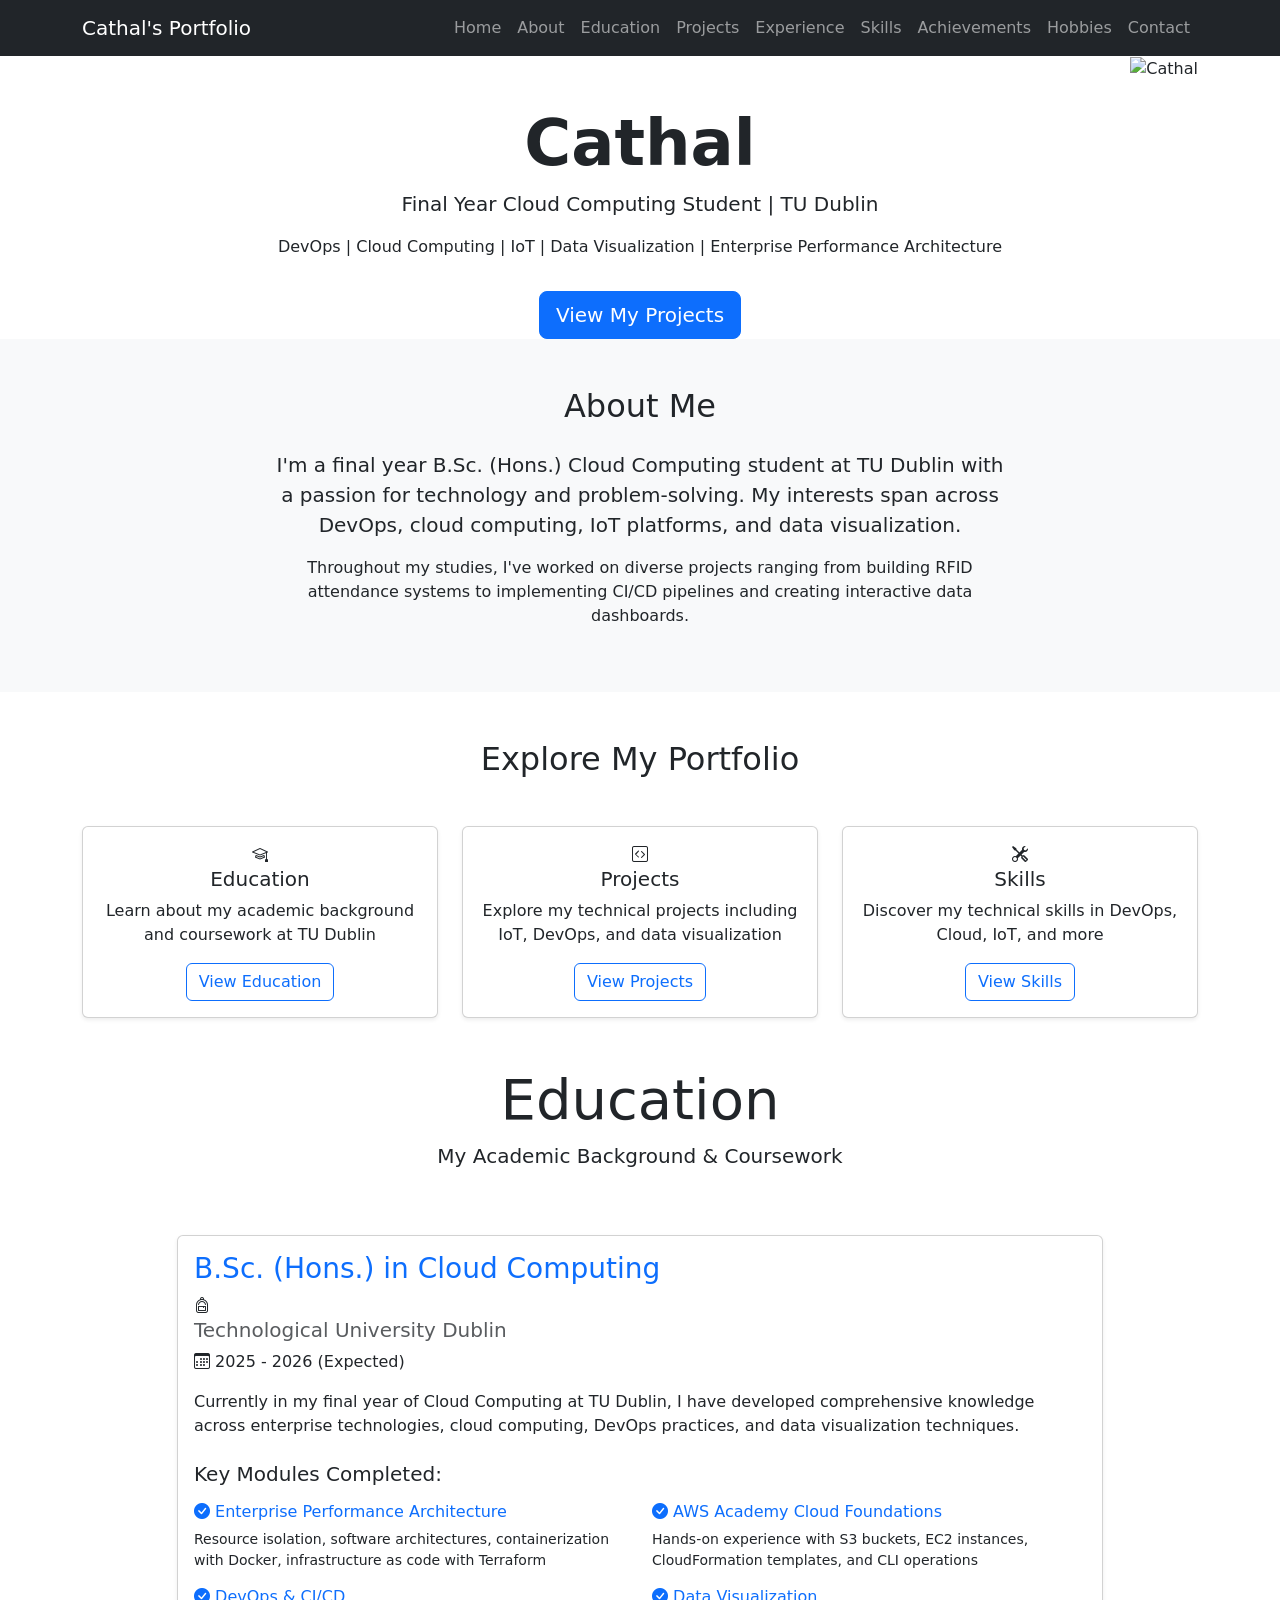
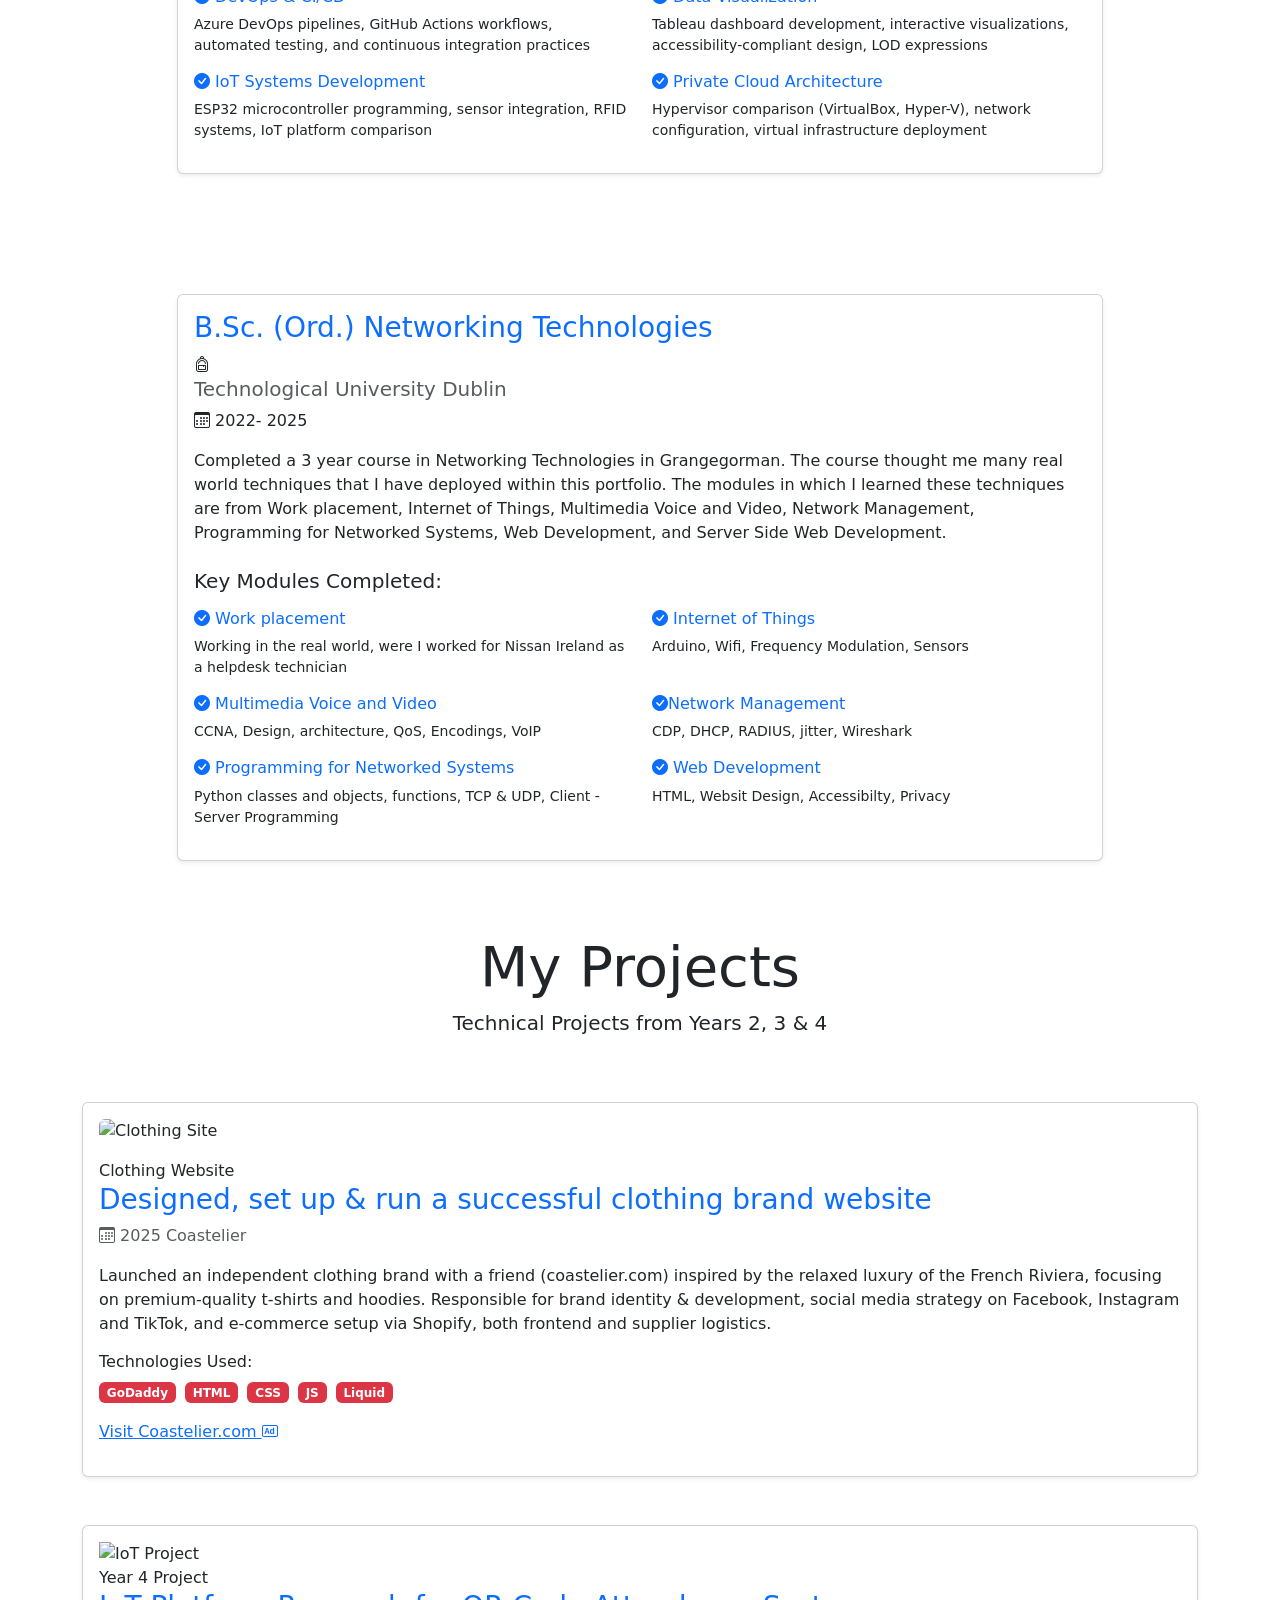
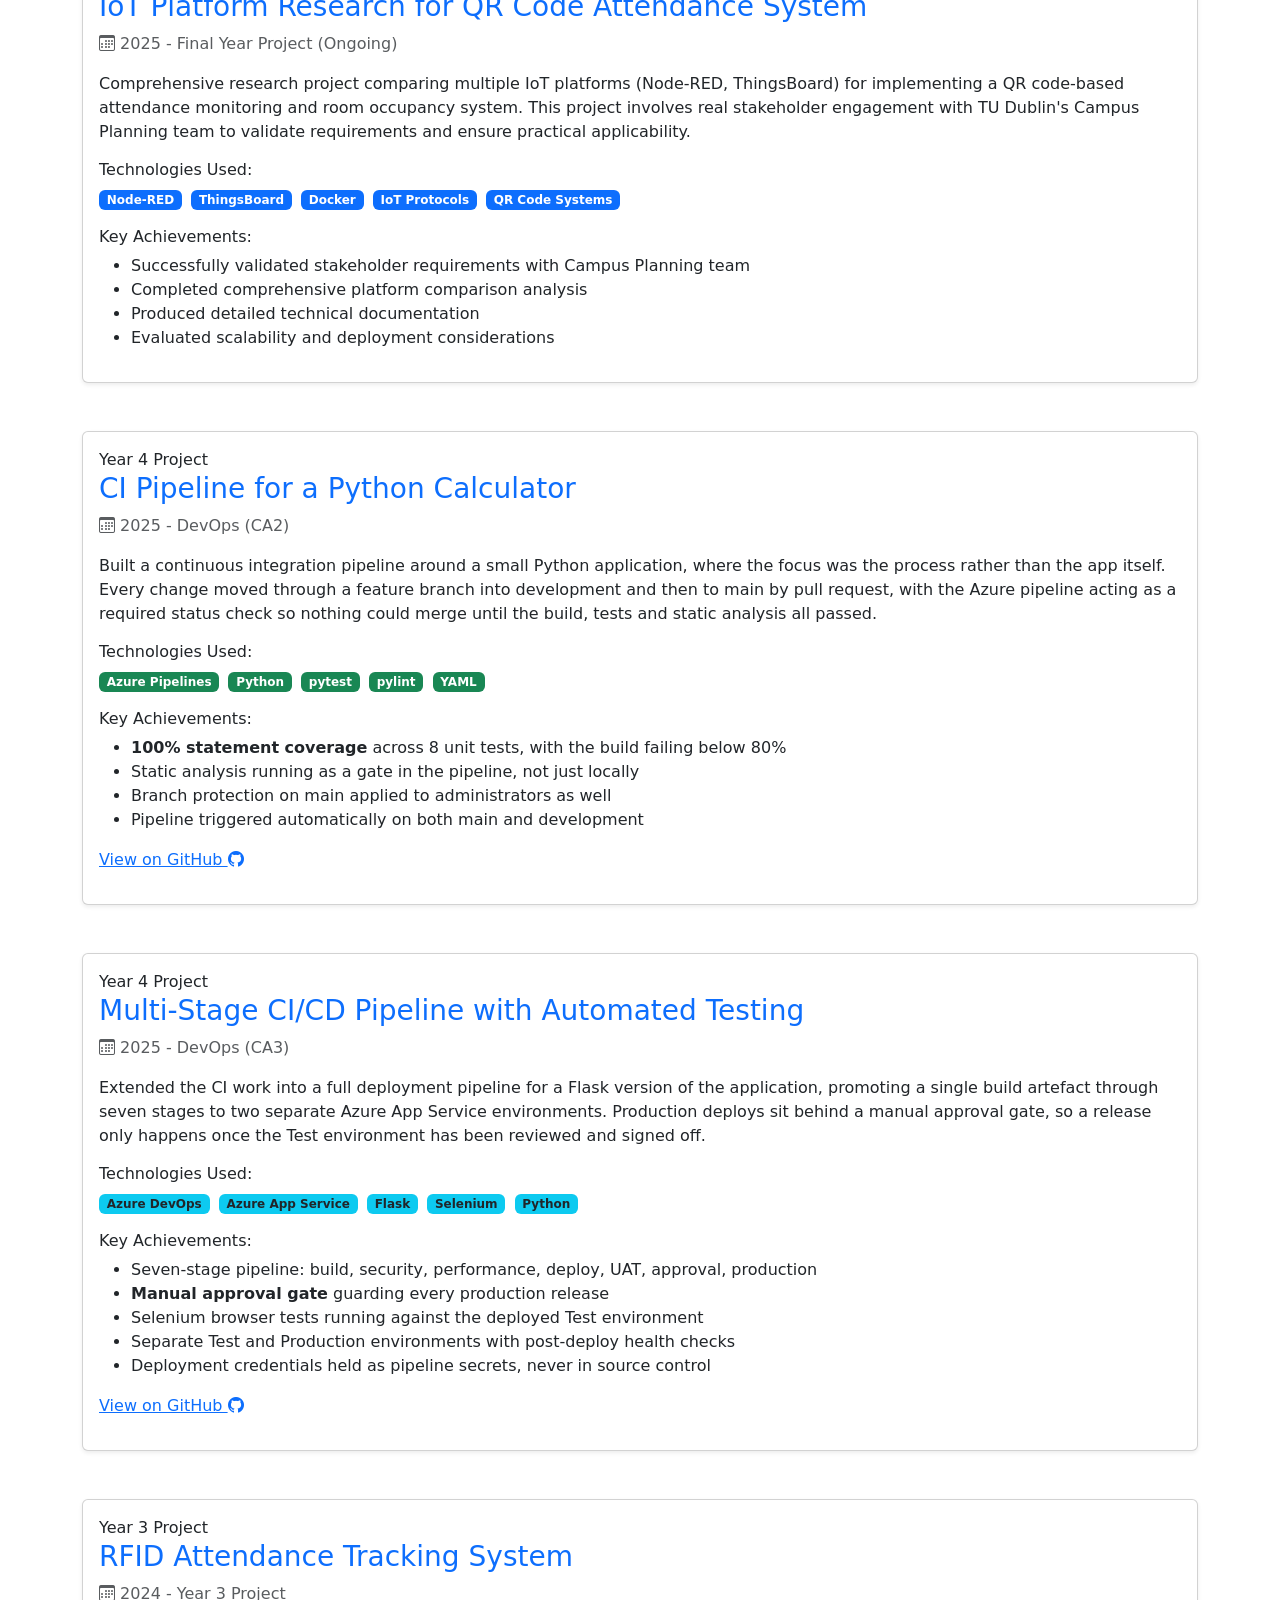
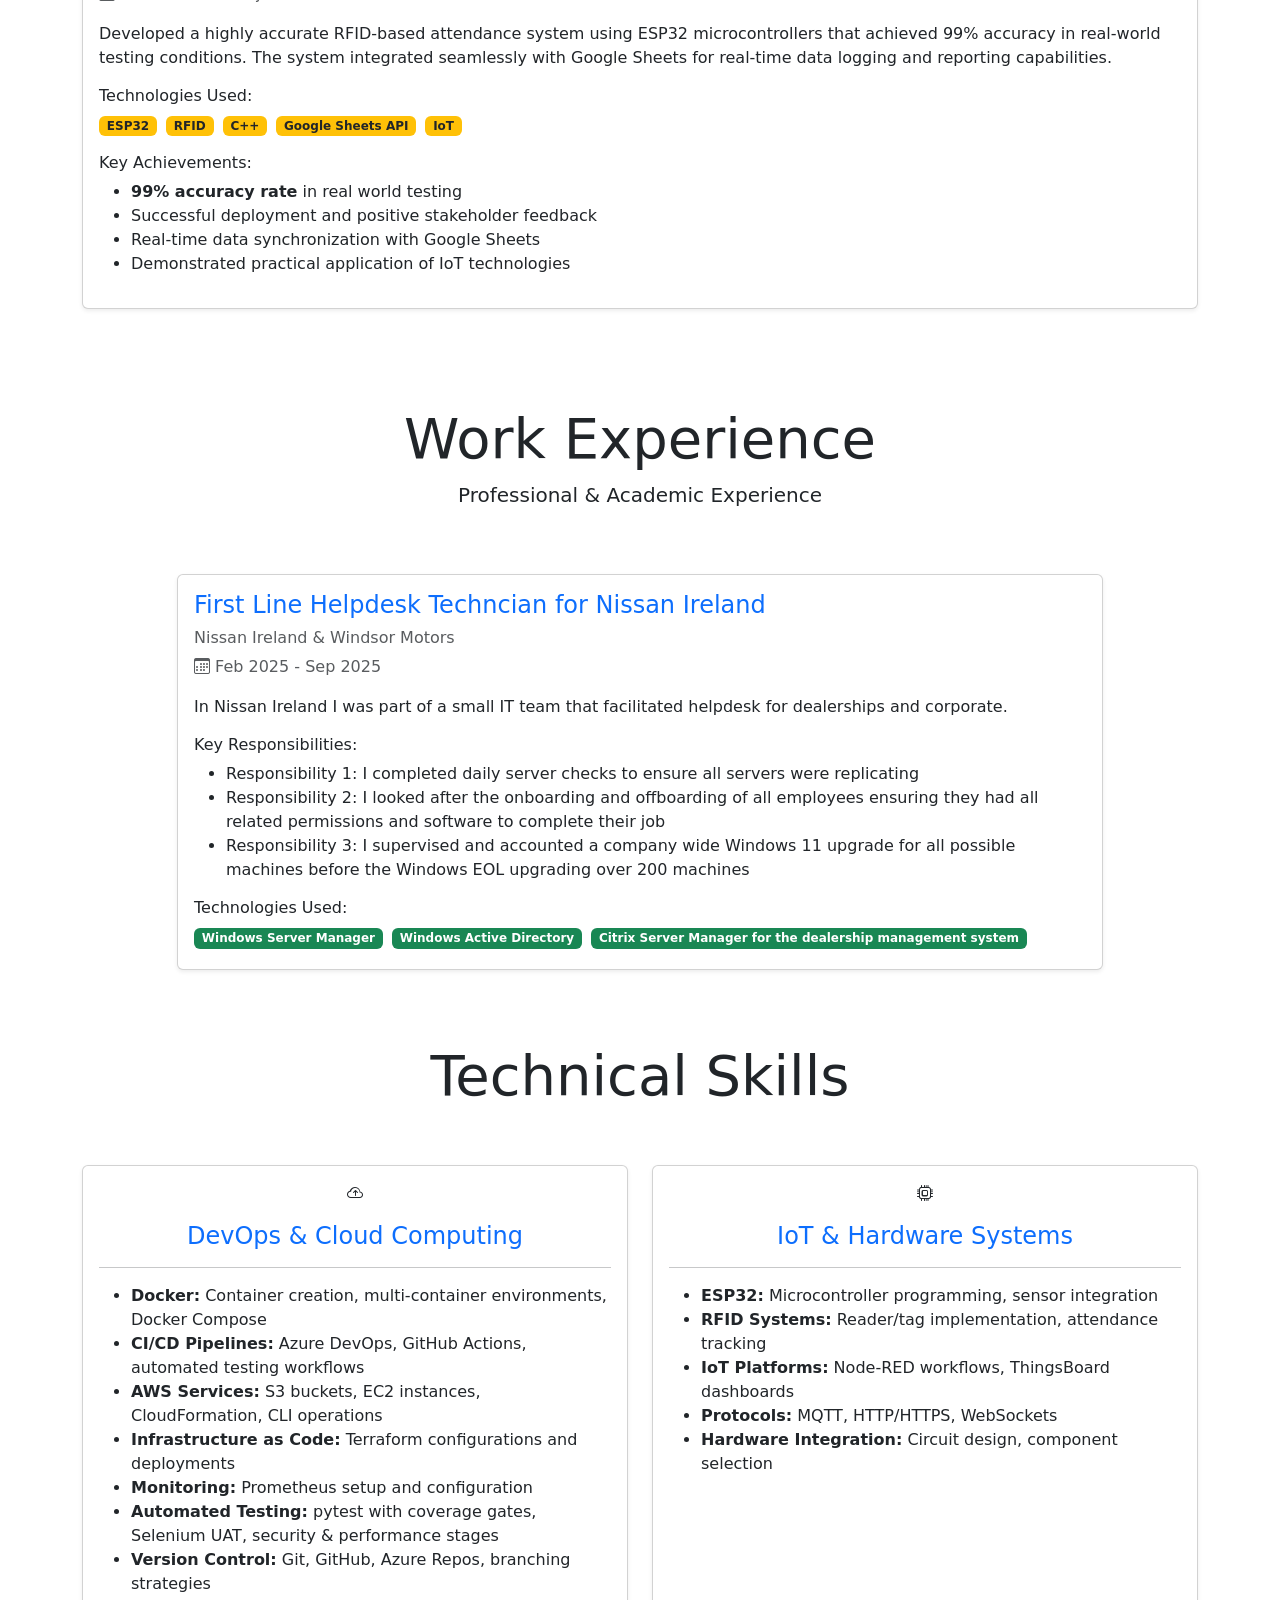
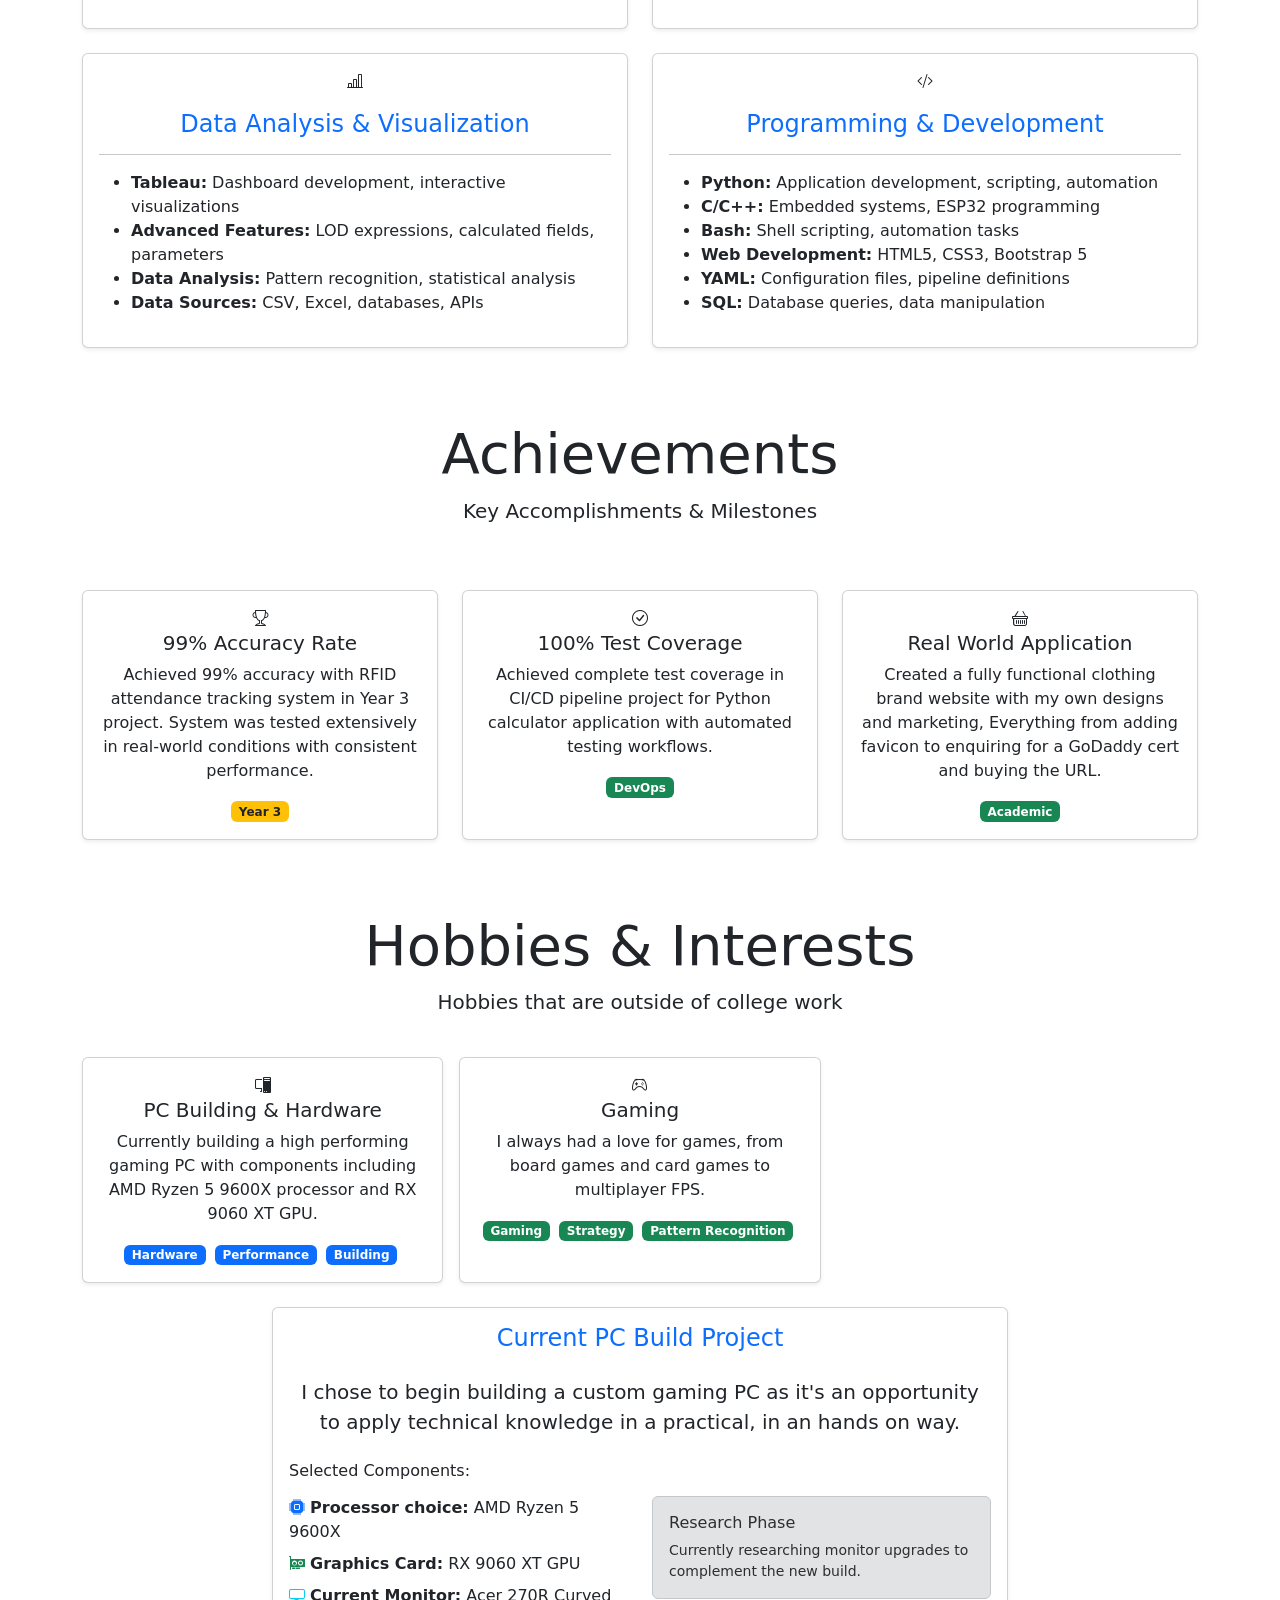
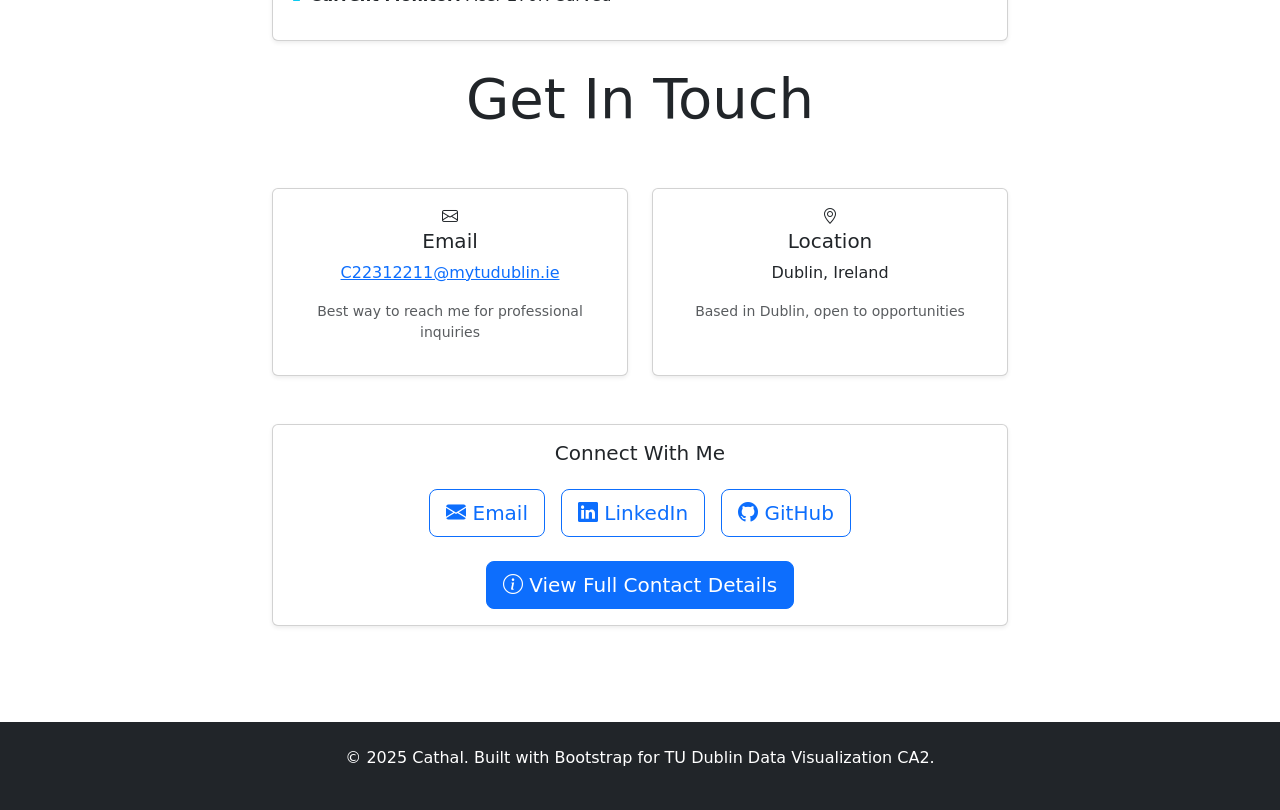
==== index.html @ b6fc5877 "feat: add DevOps CI and CI/CD projects to portfolio Adds the CA2 continuous integration pipeline and" ====
<!DOCTYPE html>
<html lang="en">
<head>
    <meta charset="UTF-8">
    <meta name="viewport" content="width=device-width, initial-scale=1.0">
    <title>Cathal - Cloud Computing Portfolio</title>

    <!-- Bootstrap CSS -->
    <link href="https://cdn.jsdelivr.net/npm/bootstrap@5.3.2/dist/css/bootstrap.min.css" rel="stylesheet">

    <!-- Bootstrap Icons -->
    <link rel="stylesheet" href="https://cdn.jsdelivr.net/npm/bootstrap-icons@1.11.1/font/bootstrap-icons.css">

    <!--custom CSS -->
    <link rel="stylesheet" href="css/style.css">
</head>
<body>

    <!-- nav bar stuck to top (add sticky bar in css)  -->
    <nav class="navbar navbar-expand-lg navbar-dark bg-dark">
        <div class="container">
            <a class="navbar-brand" href="#home">Cathal's Portfolio</a>
            <button class="navbar-toggler" type="button" data-bs-toggle="collapse" data-bs-target="#navbarNav">
                <!--for mobile -->
                <span class="navbar-toggler-icon"></span> <!--button for naviagtion (3 liners) -->
            </button>
            <div class="collapse navbar-collapse" id="navbarNav">
                <ul class="navbar-nav ms-auto">
                    <!-- ms auto for pushed items to the right-->
                    <!--linked sections connected to each heading-->
                    <li class="nav-item"><a class="nav-link" href="#home">Home</a></li>
                    <li class="nav-item"><a class="nav-link" href="#about">About</a></li>
                    <li class="nav-item"><a class="nav-link" href="#education">Education</a></li>
                    <li class="nav-item"><a class="nav-link" href="#projects">Projects</a></li>
                    <li class="nav-item"><a class="nav-link" href="#experience">Experience</a></li>
                    <li class="nav-item"><a class="nav-link" href="#skills">Skills</a></li>
                    <li class="nav-item"><a class="nav-link" href="#achievements">Achievements</a></li>
                    <li class="nav-item"><a class="nav-link" href="#hobbies">Hobbies</a></li>
                    <li class="nav-item"><a class="nav-link" href="#contact">Contact</a></li>
                </ul>
            </div>
        </div>
    </nav>

    <!-- hero -->
    <section id="home" class="hero-section">
        <div class="container">
            <!-- Profile Photo in top right i hope-->
            <div class="text-end mb-4">
                <!--image of me added to the top section (rounded) -->
                <img class="profile-photo" src="images/me.png" alt="Cathal" />
            </div>
            <div class="container text-center">
                <h1 class="display-3 fw-bold">Cathal</h1>
                <!--lead text for larger text -->
                <p class="lead">Final Year Cloud Computing Student | TU Dublin</p>
                <p class="mt-3">DevOps | Cloud Computing | IoT | Data Visualization | Enterprise Performance Architecture</p>
                <!-- call to action bootstrap linking button (large button)-->
                <a href="#projects" class="btn btn-primary btn-lg mt-3">View My Projects</a>
            </div>
        </div>
    </section>

    <!-- about me -->
    <section id="about" class="py-5 bg-light">
        <div class="container">
            <h2 class="text-center mb-4">About Me</h2>
            <!--bootstrap grid: row container -->
            <div class="row justify-content-center">
                <div class="col-lg-8">
                    <!--8 columns wide -->
                    <p class="lead text-center">
                        I'm a final year B.Sc. (Hons.) Cloud Computing student at TU Dublin with a passion for
                        technology and problem-solving. My interests span across DevOps, cloud computing,
                        IoT platforms, and data visualization.
                    </p>
                    <p class="text-center">
                        Throughout my studies, I've worked on diverse projects ranging from building RFID
                        attendance systems to implementing CI/CD pipelines and creating interactive data
                        dashboards.
                    </p>

                </div>
            </div>
        </div>
    </section>

    <!-- explore portfolio  -->
    <!--three card layout linking to main sections using cards and grid system -->
    <section class="py-5">
        <!--container -->
        <div class="container">
            <h2 class="text-center mb-5">Explore My Portfolio</h2>
            <div class="row g-4">
                <!--Education card -->
                <div class="col-md-4">
                    <!-- bootstrap card h100 making all cards the same height-->
                    <div class="card h-100 text-center shadow-sm">
                        <div class="card-body">
                            <!--grad cap icon -->
                            <i class="bi bi-mortarboard quick-link-icon"></i>
                            <h5 class="card-title">Education</h5>
                            <p class="card-text">Learn about my academic background and coursework at TU Dublin</p>
                            <a href="#education" class="btn btn-outline-primary">View Education</a>
                            <!--link to education  -->
                        </div>
                    </div>
                </div>
                <!--Project card -->
                <div class="col-md-4">
                    <div class="card h-100 text-center shadow-sm">
                        <div class="card-body">
                            <!--CLI icon -->
                            <i class="bi bi-code-square quick-link-icon"></i>
                            <h5 class="card-title">Projects</h5>
                            <p class="card-text">Explore my technical projects including IoT, DevOps, and data visualization</p>
                            <!--link to projects section -->
                            <a href="#projects" class="btn btn-outline-primary">View Projects</a>
                        </div>
                    </div>
                </div>
                <!--skills card -->
                <div class="col-md-4">
                    <div class="card h-100 text-center shadow-sm">
                        <div class="card-body">
                            <!--icon for skills just tools -->
                            <i class="bi bi-tools quick-link-icon"></i>
                            <h5 class="card-title">Skills</h5>
                            <p class="card-text">Discover my technical skills in DevOps, Cloud, IoT, and more</p>
                            <!--link to skills section -->
                            <a href="#skills" class="btn btn-outline-primary">View Skills</a>
                        </div>
                    </div>
                </div>

            </div>
        </div>
    </section>

    <!-- heading -->
    <section id="education" class="page-header">
        <div class="container text-center">
            <h1 class="display-4">Education</h1>
            <p class="lead">My Academic Background & Coursework</p>
        </div>
    </section>

    <!-- education -->
    <!--using card grid and alert -->
    <section class="py-5">
        <div class="container">
            <div class="row justify-content-center">
                <!--column size of 10 -->
                <div class="col-lg-10">
                    <!--degree card with shadow-->
                    <div class="card shadow-sm mb-4">
                        <div class="card-body">
                            <!--card title in blue and large -->
                            <h3 class="card-title text-primary">B.Sc. (Hons.) in Cloud Computing</h3>
                            <i class="bi bi-backpack"></i><h5 class="text-muted">Technological University Dublin</h5>
                            <!--calendar icon -->
                            <p class="mb-3"><i class="bi bi-calendar3"></i> 2025 - 2026 (Expected)</p>
                            <p class="mb-4">
                                Currently in my final year of Cloud Computing at TU Dublin, I have developed
                                comprehensive knowledge across enterprise technologies, cloud computing,
                                DevOps practices, and data visualization techniques.
                            </p>

                            <h5 class="mt-4 mb-3">Key Modules Completed:</h5>
                            <!--module grid 2 side by side -->
                            <div class="row">
                                <div class="col-md-6 mb-3">
                                    <div class="module-card">
                                        <!--tick icon before module title -->
                                        <h6 class="text-primary"><i class="bi bi-check-circle-fill"></i> Enterprise Performance Architecture</h6>
                                        <!--smaller descriptor of mdoule -->
                                        <p class="small mb-0">Resource isolation, software architectures, containerization with Docker, infrastructure as code with Terraform</p>
                                    </div>
                                </div>
                                <!--module 2 -->
                                <div class="col-md-6 mb-3">
                                    <div class="module-card">
                                        <h6 class="text-primary"><i class="bi bi-check-circle-fill"></i> AWS Academy Cloud Foundations</h6>
                                        <p class="small mb-0">Hands-on experience with S3 buckets, EC2 instances, CloudFormation templates, and CLI operations</p>
                                    </div>
                                </div>
                                <!--module 3 -->
                                <div class="col-md-6 mb-3">
                                    <div class="module-card">
                                        <h6 class="text-primary"><i class="bi bi-check-circle-fill"></i> DevOps & CI/CD</h6>
                                        <p class="small mb-0">Azure DevOps pipelines, GitHub Actions workflows, automated testing, and continuous integration practices</p>
                                    </div>
                                </div>
                                <!--module 4 -->
                                <div class="col-md-6 mb-3">
                                    <div class="module-card">
                                        <h6 class="text-primary"><i class="bi bi-check-circle-fill"></i> Data Visualization</h6>
                                        <p class="small mb-0">Tableau dashboard development, interactive visualizations, accessibility-compliant design, LOD expressions</p>
                                    </div>
                                </div>
                                <!-- module 5-->
                                <div class="col-md-6 mb-3">
                                    <div class="module-card">
                                        <h6 class="text-primary"><i class="bi bi-check-circle-fill"></i> IoT Systems Development</h6>
                                        <p class="small mb-0">ESP32 microcontroller programming, sensor integration, RFID systems, IoT platform comparison</p>
                                    </div>
                                </div>
                                <!--module 6 -->
                                <div class="col-md-6 mb-3">
                                    <div class="module-card">
                                        <h6 class="text-primary"><i class="bi bi-check-circle-fill"></i> Private Cloud Architecture</h6>
                                        <p class="small mb-0">Hypervisor comparison (VirtualBox, Hyper-V), network configuration, virtual infrastructure deployment</p>
                                    </div>
                                </div>
                            </div>
                        </div>
                    </div>
                </div>
            </div>
        </div>
    </section>
    <!--same layout for older course -->
    <section class="py-5">
        <div class="container">
            <div class="row justify-content-center">
                <div class="col-lg-10">
                    <!--module title and descriptor -->
                    <div class="card shadow-sm mb-4">
                        <div class="card-body">
                            <h3 class="card-title text-primary">B.Sc. (Ord.) Networking Technologies</h3>
                            <!--backpack icon -->
                            <i class="bi bi-backpack"></i><h5 class="text-muted">Technological University Dublin</h5>
                            <!--calendar icon before year -->
                            <p class="mb-3"><i class="bi bi-calendar3"></i> 2022- 2025</p>
                            <p class="mb-4">
                                Completed a 3 year course in Networking Technologies in Grangegorman. The course thought me many real world techniques that I have deployed within this portfolio.
                                The modules in which I learned these techniques are from Work placement, Internet of Things, Multimedia Voice and Video, Network Management,
                                Programming for Networked Systems, Web Development, and Server Side Web Development.
                            </p>
                            <!--module cards -->
                            <h5 class="mt-4 mb-3">Key Modules Completed:</h5>
                            <!--work placement -->
                            <div class="row">
                                <div class="col-md-6 mb-3">
                                    <div class="module-card">
                                        <!--check mark before module title -->
                                        <h6 class="text-primary"><i class="bi bi-check-circle-fill"></i> Work placement </h6>
                                        <p class="small mb-0">Working in the real world, were I worked for Nissan Ireland as a helpdesk technician</p>
                                    </div>
                                </div>
                                <!--IOT -->
                                <div class="col-md-6 mb-3">
                                    <div class="module-card">
                                        <h6 class="text-primary"><i class="bi bi-check-circle-fill"></i> Internet of Things</h6>
                                        <p class="small mb-0">Arduino, Wifi, Frequency Modulation, Sensors</p>
                                    </div>
                                </div>
                                <!--Multimedia -->
                                <div class="col-md-6 mb-3">
                                    <div class="module-card">
                                        <h6 class="text-primary"><i class="bi bi-check-circle-fill"></i> Multimedia Voice and Video</h6>
                                        <p class="small mb-0">CCNA, Design, architecture, QoS, Encodings, VoIP</p>
                                    </div>
                                </div>
                                <!--Netowrk management -->
                                <div class="col-md-6 mb-3">
                                    <div class="module-card">
                                        <h6 class="text-primary"><i class="bi bi-check-circle-fill"></i>Network Management</h6>
                                        <p class="small mb-0">CDP, DHCP, RADIUS, jitter, Wireshark</p>
                                    </div>
                                </div>
                                <!--Prog for Netw SYS -->
                                <div class="col-md-6 mb-3">
                                    <div class="module-card">
                                        <h6 class="text-primary"><i class="bi bi-check-circle-fill"></i>  Programming for Networked Systems</h6>
                                        <p class="small mb-0">Python classes and objects, functions, TCP & UDP, Client - Server Programming</p>
                                    </div>
                                </div>
                                <!--web dev -->
                                <div class="col-md-6 mb-3">
                                    <div class="module-card">
                                        <h6 class="text-primary"><i class="bi bi-check-circle-fill"></i> Web Development</h6>
                                        <p class="small mb-0">HTML, Websit Design, Accessibilty, Privacy</p>
                                    </div>
                                </div>
                            </div>
                        </div>
                    </div>
                </div>

            </div>
        </div>
    </section>

    <!-- heading -->
    <section id="projects" class="page-header">
        <div class="container text-center">
            <h1 class="display-4">My Projects</h1>
            <p class="lead">Technical Projects from Years 2, 3 & 4</p>
        </div>
    </section>
    <!--bootstrap used: cards badgers grids -->
    <!-- projects-->
    <section class="py-5">
        <div class="container">
            <!-- Project 1 -->
            <div class="row mb-5">
                <div class="col-lg-12">
                    <div class="card shadow-sm project-card">
                        <div class="card-body">
                            <!--image responsive, rounded corners -->
                            <img src="images/coastelier.png" class="img-fluid mb-3 rounded" alt="Clothing Site">
                            <!--Project badge in rounded card pill  -->
                            <div class="project-badge">Clothing Website</div>
                            <h3 class="card-title text-primary">Designed, set up & run a successful clothing brand website</h3>
                            <p class="text-muted mb-3"><i class="bi bi-calendar3"></i> 2025 Coastelier</p> <!--calendar icon before year -->
                            <!--proje description -->
                            <p>
                                Launched an independent clothing brand with a friend (coastelier.com) inspired by the relaxed luxury of the French Riviera, focusing on premium-quality t-shirts and hoodies.
                                Responsible for brand identity & development, social media strategy on Facebook, Instagram and TikTok, and e-commerce setup via Shopify, both frontend and supplier logistics.
                            </p>
                            <!--technologies used list in badge pills color coded (red) -->
                            <h6 class="mt-3">Technologies Used:</h6>
                            <div class="mb-3">
                                <span class="badge bg-danger me-1">GoDaddy</span>
                                <span class="badge bg-danger me-1">HTML</span>
                                <span class="badge bg-danger me-1">CSS</span>
                                <span class="badge bg-danger me-1">JS</span>
                                <span class="badge bg-danger me-1">Liquid</span>
                            </div>
                            <p>
                                <!--link to website and ad icon for fun -->
                                <a href="https://coastelier.com/">Visit Coastelier.com <i class="bi bi-badge-ad"></i></a>
                            </p>
                        </div>
                    </div>
                </div>
            </div>

            <!-- Project 2 new card -->
            <div class="row mb-5">
                <div class="col-lg-12">
                    <div class="card shadow-sm project-card">
                        <div class="card-body">
                            <!--project image -->
                            <img src="images/iot_project1.png" alt="IoT Project">
                            <br />
                            <!--break because it would not fit correctly + project badge  -->
                            <div class="project-badge">
                                Year 4 Project
                            </div>
                            <!--project title and calendar icon before year -->
                            <h3 class="card-title text-primary">IoT Platform Research for QR Code Attendance System</h3>
                            <p class="text-muted mb-3"><i class="bi bi-calendar3"></i> 2025 - Final Year Project (Ongoing)</p>

                            <p>
                                Comprehensive research project comparing multiple IoT platforms (Node-RED, ThingsBoard)
                                for implementing a QR code-based attendance monitoring and room occupancy system.
                                This project involves real stakeholder engagement with TU Dublin's Campus Planning team
                                to validate requirements and ensure practical applicability.
                            </p>

                            <h6 class="mt-3">Technologies Used:</h6>
                            <div class="mb-3">
                                <!--badge pill section -->
                                <span class="badge bg-primary me-1">Node-RED</span>
                                <span class="badge bg-primary me-1">ThingsBoard</span>
                                <span class="badge bg-primary me-1">Docker</span>
                                <span class="badge bg-primary me-1">IoT Protocols</span>
                                <span class="badge bg-primary me-1">QR Code Systems</span>
                            </div>

                            <h6>Key Achievements:</h6>
                            <ul>
                                <li>Successfully validated stakeholder requirements with Campus Planning team</li>
                                <li>Completed comprehensive platform comparison analysis</li>
                                <li>Produced detailed technical documentation</li>
                                <li>Evaluated scalability and deployment considerations</li>
                            </ul>
                        </div>
                    </div>
                </div>
            </div>

            <!-- Project 3 CI pipeline card -->
            <div class="row mb-5">
                <div class="col-lg-12">
                    <div class="card shadow-sm project-card">
                        <div class="card-body">
                            <!--badge pill for year 4 project -->
                            <div class="project-badge">Year 4 Project</div>
                            <h3 class="card-title text-primary">CI Pipeline for a Python Calculator</h3>
                            <p class="text-muted mb-3"><i class="bi bi-calendar3"></i> 2025 - DevOps (CA2)</p>

                            <p>
                                Built a continuous integration pipeline around a small Python application, where the focus
                                was the process rather than the app itself. Every change moved through a feature branch into
                                development and then to main by pull request, with the Azure pipeline acting as a required
                                status check so nothing could merge until the build, tests and static analysis all passed.
                            </p>

                            <h6 class="mt-3">Technologies Used:</h6>
                            <div class="mb-3">
                                <span class="badge bg-success me-1">Azure Pipelines</span>
                                <span class="badge bg-success me-1">Python</span>
                                <span class="badge bg-success me-1">pytest</span>
                                <span class="badge bg-success me-1">pylint</span>
                                <span class="badge bg-success me-1">YAML</span>
                            </div>

                            <h6>Key Achievements:</h6>
                            <ul>
                                <li><strong>100% statement coverage</strong> across 8 unit tests, with the build failing below 80%</li>
                                <li>Static analysis running as a gate in the pipeline, not just locally</li>
                                <li>Branch protection on main applied to administrators as well</li>
                                <li>Pipeline triggered automatically on both main and development</li>
                            </ul>
                            <p>
                                <a href="https://github.com/floodcathal/devops-ci-calculator">View on GitHub <i class="bi bi-github"></i></a>
                            </p>
                        </div>
                    </div>
                </div>
            </div>

            <!-- Project 4 full CI/CD card -->
            <div class="row mb-5">
                <div class="col-lg-12">
                    <div class="card shadow-sm project-card">
                        <div class="card-body">
                            <div class="project-badge">Year 4 Project</div>
                            <h3 class="card-title text-primary">Multi-Stage CI/CD Pipeline with Automated Testing</h3>
                            <p class="text-muted mb-3"><i class="bi bi-calendar3"></i> 2025 - DevOps (CA3)</p>

                            <p>
                                Extended the CI work into a full deployment pipeline for a Flask version of the application,
                                promoting a single build artefact through seven stages to two separate Azure App Service
                                environments. Production deploys sit behind a manual approval gate, so a release only happens
                                once the Test environment has been reviewed and signed off.
                            </p>

                            <h6 class="mt-3">Technologies Used:</h6>
                            <div class="mb-3">
                                <span class="badge bg-info text-dark me-1">Azure DevOps</span>
                                <span class="badge bg-info text-dark me-1">Azure App Service</span>
                                <span class="badge bg-info text-dark me-1">Flask</span>
                                <span class="badge bg-info text-dark me-1">Selenium</span>
                                <span class="badge bg-info text-dark me-1">Python</span>
                            </div>

                            <h6>Key Achievements:</h6>
                            <ul>
                                <li>Seven-stage pipeline: build, security, performance, deploy, UAT, approval, production</li>
                                <li><strong>Manual approval gate</strong> guarding every production release</li>
                                <li>Selenium browser tests running against the deployed Test environment</li>
                                <li>Separate Test and Production environments with post-deploy health checks</li>
                                <li>Deployment credentials held as pipeline secrets, never in source control</li>
                            </ul>
                            <p>
                                <a href="https://github.com/floodcathal/devops-cicd-pipeline">View on GitHub <i class="bi bi-github"></i></a>
                            </p>
                        </div>
                    </div>
                </div>
            </div>

            <!-- Project 5 card-->
            <div class="row mb-5">
                <div class="col-lg-12">
                    <div class="card shadow-sm project-card">
                        <div class="card-body">
                            <!--baddge pill for year 3 project  -->
                            <div class="project-badge">Year 3 Project</div>
                            <!--card title-->
                            <h3 class="card-title text-primary">RFID Attendance Tracking System</h3>
                            <p class="text-muted mb-3"><i class="bi bi-calendar3"></i> 2024 - Year 3 Project</p>

                            <p>
                                Developed a highly accurate RFID-based attendance system using ESP32 microcontrollers
                                that achieved 99% accuracy in real-world testing conditions. The system integrated
                                seamlessly with Google Sheets for real-time data logging and reporting capabilities.
                            </p>
                            <!--badge pill secttion color coded -->
                            <h6 class="mt-3">Technologies Used:</h6>
                            <div class="mb-3">
                                <span class="badge bg-warning text-dark me-1">ESP32</span>
                                <span class="badge bg-warning text-dark me-1">RFID</span>
                                <span class="badge bg-warning text-dark me-1">C++</span>
                                <span class="badge bg-warning text-dark me-1">Google Sheets API</span>
                                <span class="badge bg-warning text-dark me-1">IoT</span>
                            </div>

                            <h6>Key Achievements:</h6>
                            <ul>
                                <li><strong>99% accuracy rate</strong> in real world testing</li> <!--strong for bold txt -->
                                <li>Successful deployment and positive stakeholder feedback</li>
                                <li>Real-time data synchronization with Google Sheets</li>
                                <li>Demonstrated practical application of IoT technologies</li>
                            </ul>
                        </div>
                    </div>
                </div>
            </div>
        </div>
    </section>

    <!-- heading for experience -->
    <section id="experience" class="page-header">
        <div class="container text-center">
            <h1 class="display-4">Work Experience</h1>
            <p class="lead">Professional & Academic Experience</p>
        </div>
    </section>

    <!-- experience section, cards and badges -->
    <section class="py-5">
        <div class="container">
            <div class="row justify-content-center">
                <div class="col-lg-10">
                    <!-- work exp-->
                    <!--academic projects cards -->
                    <div class="card shadow-sm mb-4">
                        <div class="card-body">
                            <h4 class="card-title text-primary">First Line Helpdesk Techncian for Nissan Ireland</h4> <!--job title -->
                            <h6 class="text-muted">Nissan Ireland & Windsor Motors</h6>
                            <p class="text-muted"><i class="bi bi-calendar3"></i> Feb 2025 - Sep 2025</p> <!--calendar icon -->

                            <p>
                                In Nissan Ireland I was part of a small IT team that facilitated helpdesk for dealerships and corporate.
                            </p>

                            <h6 class="mt-3 mb-2">Key Responsibilities:</h6>
                            <ul>
                                <li>Responsibility 1: I completed daily server checks to ensure all servers were replicating</li>
                                <li>Responsibility 2: I looked after the onboarding and offboarding of all employees ensuring they had all related permissions and software to complete their job</li>
                                <li>Responsibility 3: I supervised and accounted a company wide Windows 11 upgrade for all possible machines before the Windows EOL upgrading over 200 machines</li>
                            </ul>

                            <h6 class="mt-3 mb-2">Technologies Used:</h6>
                            <div>
                                <!--badges for tech used -->
                                <span class="badge bg-success me-1 mb-1">Windows Server Manager</span>
                                <span class="badge bg-success me-1 mb-1">Windows Active Directory</span>
                                <span class="badge bg-success me-1 mb-1">Citrix Server Manager for the dealership management system</span>
                            </div>
                        </div>
                    </div>
                </div>
            </div>
        </div>
    </section>

    <!-- heading -->
    <section id="skills" class="page-header">
        <div class="container text-center">
            <h1 class="display-4">Technical Skills</h1>
        </div>
    </section>

    <!-- skills, cards grid icons-->
    <section class="py-5">
        <div class="container">
            <!--skills grid gap of 4 between cards -->
            <div class="row g-4 mb-4">

                <!-- DevOps & Cloud -->
                <!--4 columns all cards of equal height 2 per row (desktop) -->
                <div class="col-md-6">
                    <div class="card h-100 shadow-sm skill-card">
                        <div class="card-body">
                            <div class="skill-icon-wrapper text-center mb-3">
                                <!--icon for cloud -->
                                <i class="bi bi-cloud-arrow-up skill-icon"></i>
                            </div>
                            <h4 class="card-title text-center text-primary">DevOps & Cloud Computing</h4>
                            <hr>
                            <!--list of skills, with tick before each line, custom styling via skill list, <hr> for horizontal rule -->
                            <ul class="skill-list">
                                <li><strong>Docker:</strong> Container creation, multi-container environments, Docker Compose</li>
                                <li><strong>CI/CD Pipelines:</strong> Azure DevOps, GitHub Actions, automated testing workflows</li>
                                <li><strong>AWS Services:</strong> S3 buckets, EC2 instances, CloudFormation, CLI operations</li>
                                <li><strong>Infrastructure as Code:</strong> Terraform configurations and deployments</li>
                                <li><strong>Monitoring:</strong> Prometheus setup and configuration</li>
                                <li><strong>Automated Testing:</strong> pytest with coverage gates, Selenium UAT, security &amp; performance stages</li>
                                <li><strong>Version Control:</strong> Git, GitHub, Azure Repos, branching strategies</li>
                            </ul>
                        </div>
                    </div>
                </div>

                <!-- IoT & Hardware -->
                <div class="col-md-6">
                    <div class="card h-100 shadow-sm skill-card">
                        <div class="card-body">
                            <div class="skill-icon-wrapper text-center mb-3">
                                <!--CPU icon,list of skills with tick icon before -->
                                <i class="bi bi-cpu skill-icon"></i>
                            </div>
                            <h4 class="card-title text-center text-primary">IoT & Hardware Systems</h4>
                            <hr>
                            <ul class="skill-list">
                                <li><strong>ESP32:</strong> Microcontroller programming, sensor integration</li>
                                <li><strong>RFID Systems:</strong> Reader/tag implementation, attendance tracking</li>
                                <li><strong>IoT Platforms:</strong> Node-RED workflows, ThingsBoard dashboards</li>
                                <li><strong>Protocols:</strong> MQTT, HTTP/HTTPS, WebSockets</li>
                                <li><strong>Hardware Integration:</strong> Circuit design, component selection</li>
                            </ul>
                        </div>
                    </div>
                </div>

                <!-- Data & Visualization -->
                <div class="col-md-6">
                    <div class="card h-100 shadow-sm skill-card">
                        <div class="card-body">
                            <div class="skill-icon-wrapper text-center mb-3">
                                <!--data icon with tick marks in list -->
                                <i class="bi bi-bar-chart-line skill-icon"></i>
                            </div>
                            <h4 class="card-title text-center text-primary">Data Analysis & Visualization</h4>
                            <hr>
                            <ul class="skill-list">
                                <li><strong>Tableau:</strong> Dashboard development, interactive visualizations</li>
                                <li><strong>Advanced Features:</strong> LOD expressions, calculated fields, parameters</li>
                                <li><strong>Data Analysis:</strong> Pattern recognition, statistical analysis</li>
                                <li><strong>Data Sources:</strong> CSV, Excel, databases, APIs</li>
                            </ul>
                        </div>
                    </div>
                </div>

                <!-- Programming & Development -->
                <div class="col-md-6">
                    <div class="card h-100 shadow-sm skill-card">
                        <div class="card-body">
                            <div class="skill-icon-wrapper text-center mb-3">
                                <i class="bi bi-code-slash skill-icon"></i>
                            </div>
                            <h4 class="card-title text-center text-primary">Programming & Development</h4>
                            <hr>
                            <ul class="skill-list">
                                <li><strong>Python:</strong> Application development, scripting, automation</li>
                                <li><strong>C/C++:</strong> Embedded systems, ESP32 programming</li>
                                <li><strong>Bash:</strong> Shell scripting, automation tasks</li>
                                <li><strong>Web Development:</strong> HTML5, CSS3, Bootstrap 5</li>
                                <li><strong>YAML:</strong> Configuration files, pipeline definitions</li>
                                <li><strong>SQL:</strong> Database queries, data manipulation</li>
                            </ul>
                        </div>
                    </div>
                </div>
            </div>

        </div>
    </section>
    <!-- achievemeents heading -->
    <section class="page-header">
        <div class="container text-center">
            <h1 class="display-4">Achievements</h1>
            <p class="lead">Key Accomplishments & Milestones</p>
        </div>
    </section>

    <!-- achievements, cards, badges, grid-->
    <section id="achievements" class="py-5">
        <div class="container">
            <!--achievement grid 3 columns on desktop -->
            <div class="row g-4 mb-4">

                <div class="col-md-4">
                    <div class="card text-center h-100 shadow-sm achievement-card">
                        <div class="card-body">
                            <i class="bi bi-trophy achievement-icon"></i> <!--trophy icon -->
                            <h5 class="card-title">99% Accuracy Rate</h5>
                            <p class="card-text">
                                Achieved 99% accuracy with RFID attendance tracking system in Year 3 project.
                                System was tested extensively in real-world conditions with consistent performance.
                            </p>
                            <span class="badge bg-warning text-dark">Year 3</span> <!--year 3 badge tag  -->
                        </div>
                    </div>
                </div>

                <div class="col-md-4">
                    <div class="card text-center h-100 shadow-sm achievement-card">
                        <div class="card-body">
                            <i class="bi bi-check-circle achievement-icon"></i> <!--big tick icon  -->
                            <h5 class="card-title">100% Test Coverage</h5>
                            <p class="card-text">
                                Achieved complete test coverage in CI/CD pipeline project for Python calculator
                                application with automated testing workflows.
                            </p>
                            <span class="badge bg-success">DevOps</span> <!--badge icon -->
                        </div>
                    </div>
                </div>

                <div class="col-md-4">
                    <div class="card text-center h-100 shadow-sm achievement-card">
                        <div class="card-body">
                            <i class="bi bi-basket achievement-icon"></i> <!--basket icon -->
                            <h5 class="card-title">Real World Application</h5>
                            <p class="card-text">
                                Created a fully functional clothing brand website with my own designs and marketing,
                                Everything from adding favicon to enquiring for a GoDaddy cert and buying the URL.
                            </p>
                            <span class="badge bg-success">Academic</span> <!--badge icon  -->
                        </div>
                    </div>
                </div>
            </div>
        </div>
    </section>

    <!-- hobbies header -->
    <section id="hobbies" class="page-header">
        <div class="container text-center">
            <h1 class="display-4">Hobbies & Interests</h1>
            <p class="lead">Hobbies that are outside of college work</p>
        </div>
    </section>

    <!-- hobbies, cards badges grid alert -->
    <section class="py-4">
        <div class="container">
            <!--3 equal columns -->
            <div class="row g-3 mb-4">
                <!--interest 1 PC buidling -->
                <div class="col-md-4">
                    <div class="card text-center h-100 shadow-sm hobby-card">
                        <div class="card-body">
                            <!--PC icon -->
                            <i class="bi bi-pc-display hobby-icon"></i>
                            <h5 class="card-title">PC Building & Hardware</h5>
                            <p class="card-text">
                                Currently building a high performing gaming PC with components
                                including AMD Ryzen 5 9600X processor and RX 9060 XT GPU.
                            </p>
                            <div class="mt-3">
                                <!--badges color coded -->
                                <span class="badge bg-primary me-1">Hardware</span>
                                <span class="badge bg-primary me-1">Performance</span>
                                <span class="badge bg-primary me-1">Building</span>
                            </div>
                        </div>
                    </div>
                </div>
                <!--interest 2 -->
                <div class="col-md-4">
                    <div class="card text-center h-100 shadow-sm hobby-card">
                        <div class="card-body">
                            <i class="bi bi-controller hobby-icon"></i>
                            <h5 class="card-title">Gaming</h5>
                            <p class="card-text">
                                I always had a love for games, from board games and card games to multiplayer FPS.
                            </p>
                            <div class="mt-3">
                                <span class="badge bg-success me-1">Gaming</span>
                                <span class="badge bg-success me-1">Strategy</span>
                                <span class="badge bg-success me-1">Pattern Recognition</span>
                            </div>
                        </div>
                    </div>
                </div>
            </div>

            <!-- Interest 3 -->
            <div class="row">
                <div class="col-lg-8 mx-auto">
                    <div class="card shadow-sm">
                        <div class="card-body">
                            <h4 class="text-center text-primary mb-4">Current PC Build Project</h4>

                            <p class="lead text-center mb-4">
                                I chose to begin building a custom gaming PC as it's an opportunity to
                                apply technical knowledge in a practical, in an hands on way.
                            </p>
                            <!--2 sided column list, space for research section of the side -->
                            <h6 class="mb-3">Selected Components:</h6>
                            <div class="row">
                                <div class="col-md-6">
                                    <ul class="list-unstyled">
                                        <li class="mb-2">
                                            <i class="bi bi-cpu-fill text-primary"></i> <!--cpu icon -->
                                            <strong>Processor choice:</strong> AMD Ryzen 5 9600X
                                        </li>
                                        <li class="mb-2">
                                            <i class="bi bi-gpu-card text-success"></i> <!--gpu icon -->
                                            <strong>Graphics Card:</strong> RX 9060 XT GPU
                                        </li>
                                        <li class="mb-2">
                                            <i class="bi bi-display text-info"></i> <!--monitor icon -->
                                            <strong>Current Monitor:</strong> Acer 270R Curved
                                        </li>
                                    </ul>
                                </div>
                                <div class="col-md-6">
                                    <div class="alert alert-secondary">
                                        <!--alert section -->
                                        <h6 class="alert-heading">Research Phase</h6>
                                        <p class="small mb-0">
                                            Currently researching monitor upgrades to complement the new build.
                                        </p>
                                    </div>
                                </div>
                            </div>
                        </div>
                    </div>
                </div>
            </div>

        </div>
    </section>
    <!-- contact heading -->
    <section id="contact" class="page-header">
        <div class="container text-center">
            <h1 class="display-4">Get In Touch</h1>
        </div>
    </section>

    <!-- contact me cards, buttons, modal -->
    <section class="py-5">
        <div class="container">
            <div class="row justify-content-center">
                <div class="col-lg-8">
                    <!-- Contact Cards -->
                    <div class="row g-4 mb-5">
                        <!--email card -->
                        <div class="col-md-6">
                            <div class="card h-100 shadow-sm text-center contact-card">
                                <div class="card-body">
                                    <i class="bi bi-envelope contact-icon"></i> <!--mail icon -->
                                    <h5 class="card-title">Email</h5>
                                    <p class="card-text">
                                        <a href="mailto:C22312211@mytudublin.ie">C22312211@mytudublin.ie</a> <!--mailto link -->
                                    </p>
                                    <p class="small text-muted">Best way to reach me for professional inquiries</p>
                                </div>
                            </div>
                        </div>
                        <!--location info with pin icon -->
                        <div class="col-md-6">
                            <div class="card h-100 shadow-sm text-center contact-card">
                                <div class="card-body">
                                    <i class="bi bi-geo-alt contact-icon"></i>
                                    <h5 class="card-title">Location</h5>
                                    <p class="card-text">Dublin, Ireland</p>
                                    <p class="small text-muted">Based in Dublin, open to opportunities</p>
                                </div>
                            </div>
                        </div>

                    </div>

                    <!--  Modal Button, connect with me section -->
                    <div class="card shadow-sm mb-5">
                        <div class="card-body text-center">
                            <h5 class="card-title mb-4">Connect With Me</h5>
                            <!--button with email logo linked button to mailto addr -->
                            <div class="d-flex justify-content-center gap-3 mb-4">
                                <a href="mailto:C22312211@mytudublin.ie" class="btn btn-outline-primary btn-lg">
                                    <i class="bi bi-envelope-fill"></i> Email
                                </a>
                                <!--linked button to linkedin with linkedin icon -->
                                <a href="https://www.linkedin.com/in/cathal-flood/" target="_blank" class="btn btn-outline-primary btn-lg">
                                    <i class="bi bi-linkedin"></i> LinkedIn
                                </a>
                                <!--linked button to github with github icon -->
                                <a href="https://github.com/floodcathal123" target="_blank" class="btn btn-outline-primary btn-lg">
                                    <i class="bi bi-github"></i> GitHub
                                </a>
                            </div>

                            <!-- Button to trigger modal with info icon -->
                            <button type="button" class="btn btn-primary btn-lg" data-bs-toggle="modal" data-bs-target="#contactModal">
                                <i class="bi bi-info-circle"></i> View Full Contact Details
                            </button>
                        </div>
                    </div>
                </div>
            </div>
        </div>
    </section>

    <!-- modal -->
    <!--fade class fro smooth transition animation to open modal -->
    <div class="modal fade" id="contactModal" tabindex="-1" aria-labelledby="contactModalLabel" aria-hidden="true">
        <div class="modal-dialog modal-dialog-centered">
            <div class="modal-content">
                <div class="modal-header">
                    <h5 class="modal-title" id="contactModalLabel">
                        <i class="bi bi-person-circle"></i> Contact Information <!--info icon -->
                    </h5>
                    <button type="button" class="btn-close" data-bs-dismiss="modal" aria-label="Close"></button> <!--close button as X -->
                </div>
                <!--Name with person icon -->
                <div class="modal-body">
                    <div class="contact-detail mb-3">
                        <h6><i class="bi bi-person-fill text-primary"></i> Name</h6>
                        <p class="ms-4">Cathal</p>
                    </div>
                    <!--course info with acadmic hat icon  -->
                    <div class="contact-detail mb-3">
                        <h6><i class="bi bi-mortarboard-fill text-primary"></i> Course</h6>
                        <p class="ms-4">
                            B.Sc. (Hons.) Cloud Computing<br>
                            <span class="text-muted small">Final Year Student</span>
                        </p>
                    </div>
                    <!--college icon  -->
                    <div class="contact-detail mb-3">
                        <h6><i class="bi bi-building text-primary"></i> Institution</h6>
                        <p class="ms-4">Technological University Dublin</p>
                    </div>
                    <!--email section with mailto link and evenlope icon -->
                    <div class="contact-detail mb-3">
                        <h6><i class="bi bi-envelope-fill text-primary"></i> Email</h6>
                        <p class="ms-4">
                            <a href="mailto:C22312211@mytudublin.ie">C22312211@mytudublin.ie</a>
                        </p>
                    </div>
                    <!--linkedin section with link and icon  -->
                    <div class="contact-detail mb-3">
                        <h6><i class="bi bi-linkedin text-primary"></i> LinkedIn</h6>
                        <p class="ms-4">
                            <a href="https://www.linkedin.com/in/cathal-flood/" target="_blank">linkedin.com/in/cathal-flood/</a>
                        </p>
                    </div>
                    <!--git hub section with link and icon -->
                    <div class="contact-detail mb-3">
                        <h6><i class="bi bi-github text-primary"></i> GitHub</h6>
                        <p class="ms-4">
                            <a href="https://github.com/floodcathal123" target="_blank">github.com/floodcathal123</a>
                        </p>
                    </div>

                    <div class="contact-detail">
                        <h6><i class="bi bi-geo-alt-fill text-primary"></i> Location</h6>
                        <p class="ms-4">Dublin, Ireland</p>
                    </div>
                </div>
                <div class="modal-footer">
                    <button type="button" class="btn btn-secondary" data-bs-dismiss="modal">Close</button>
                    <a href="mailto:C22312211@mytudublin.ie" class="btn btn-primary">
                        <i class="bi bi-envelope"></i> Send Email
                    </a>
                </div>
            </div>
        </div>
    </div>

    <!-- footer with copyright icon for fun -->
    <footer class="bg-dark text-white text-center py-4">
        <div class="container">
            <p>&copy; 2025 Cathal. Built with Bootstrap for TU Dublin Data Visualization CA2.</p>
        </div>
    </footer>

    <!-- Bootstrap JavaScript for interactive items toolstips and popovers-->
    <script src="https://cdn.jsdelivr.net/npm/bootstrap@5.3.2/dist/js/bootstrap.bundle.min.js"></script>

</body>
</html>
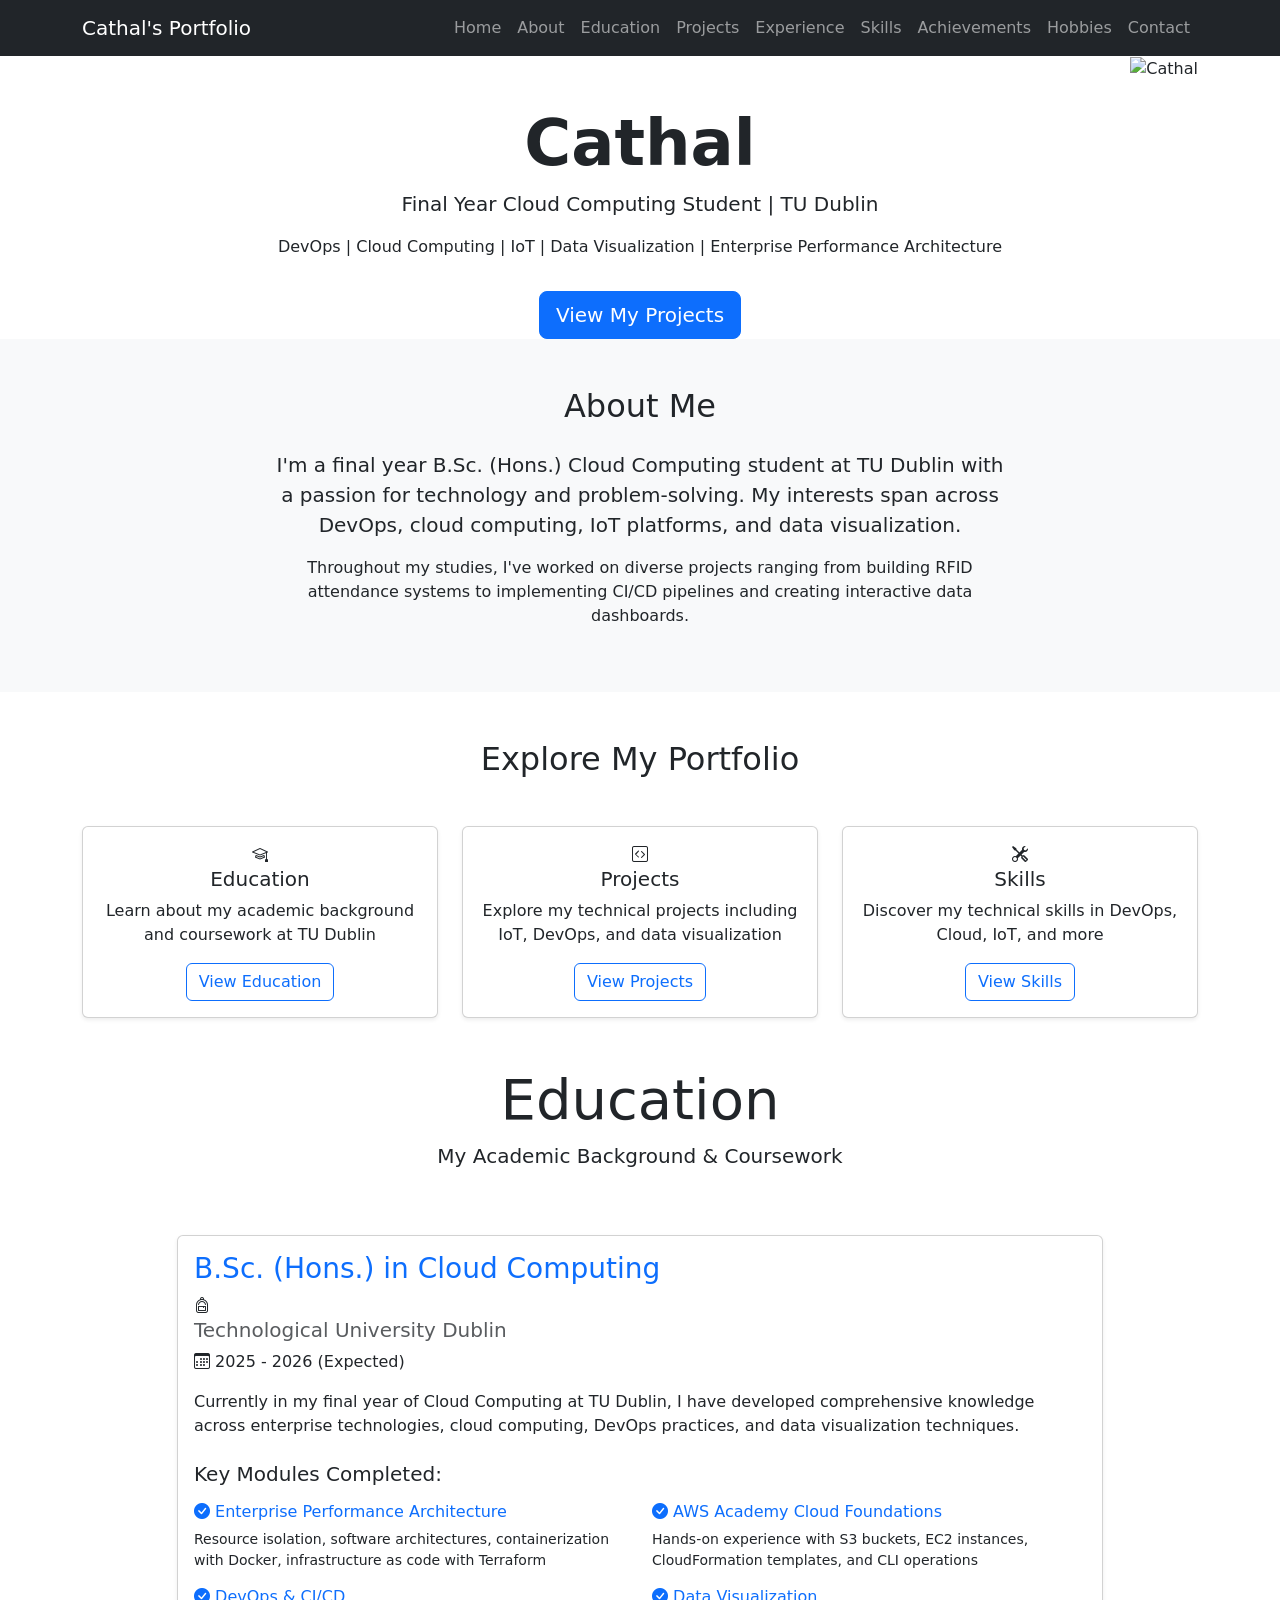
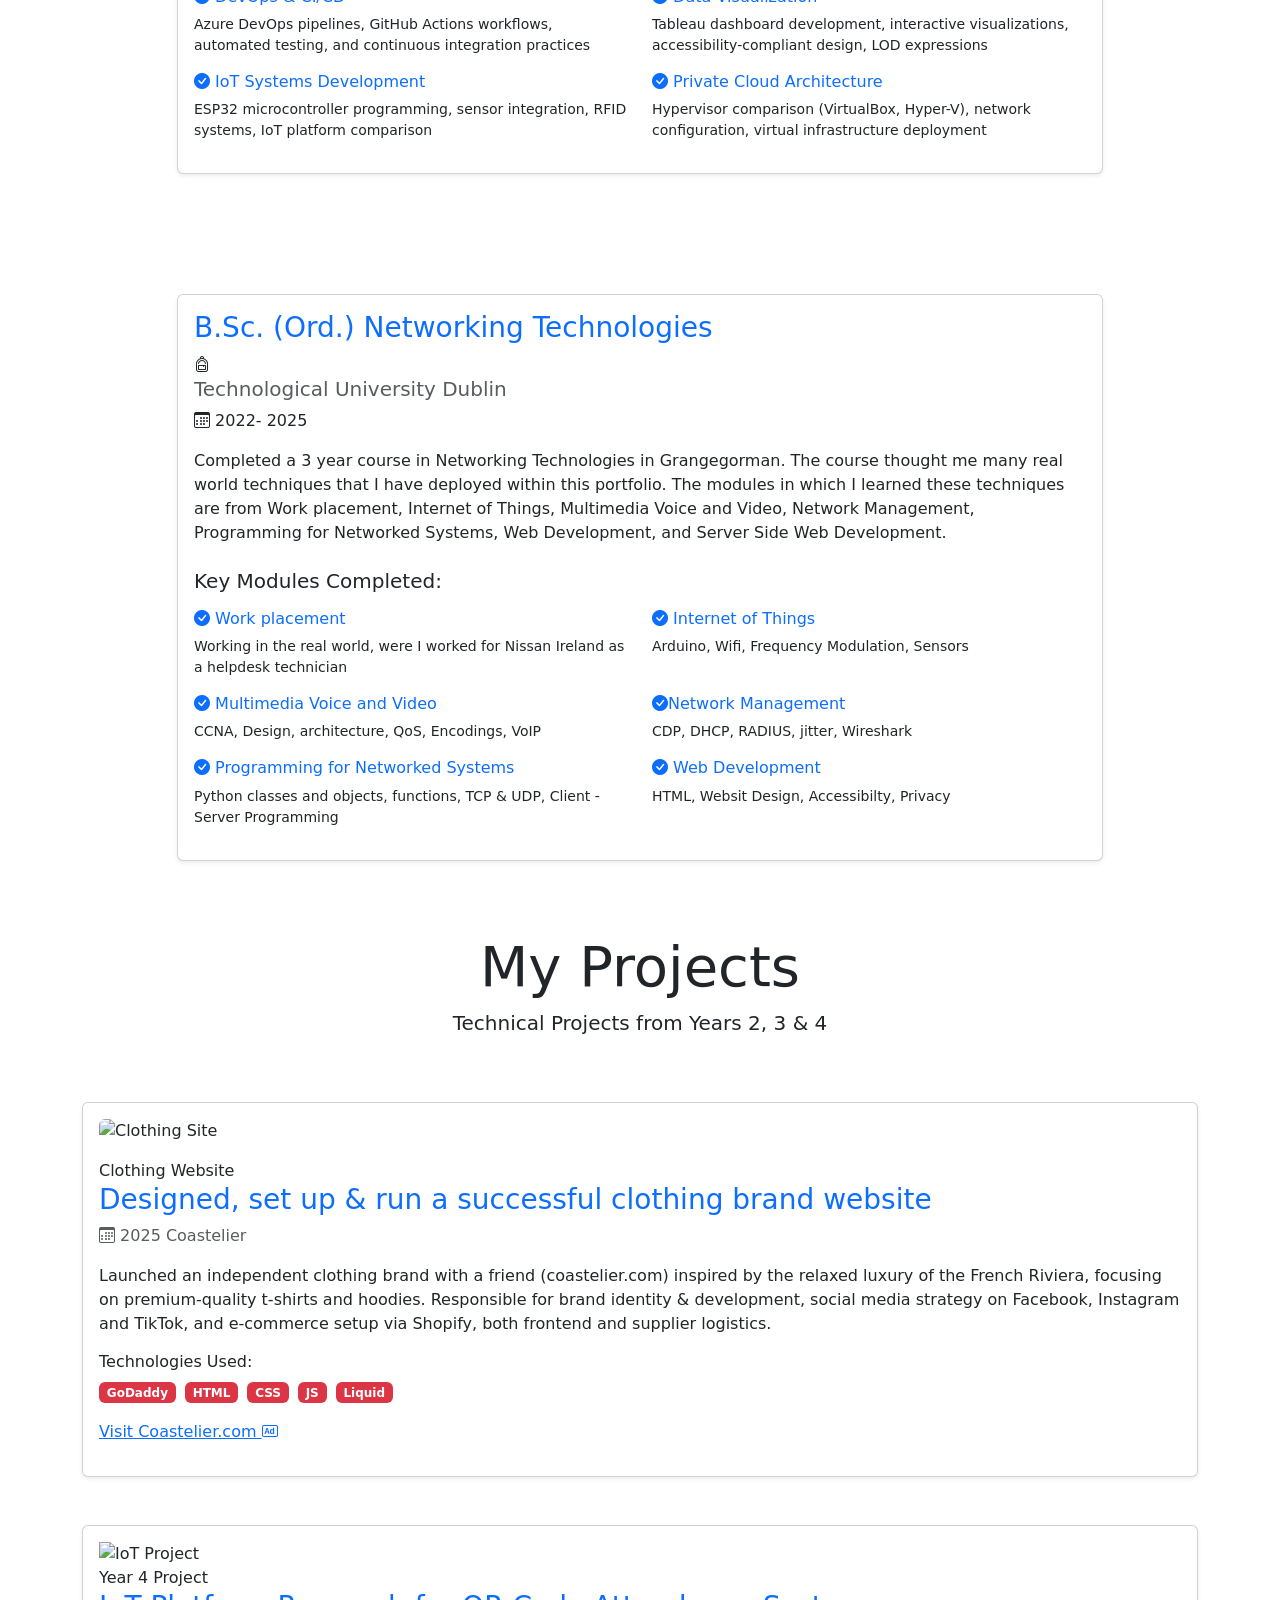
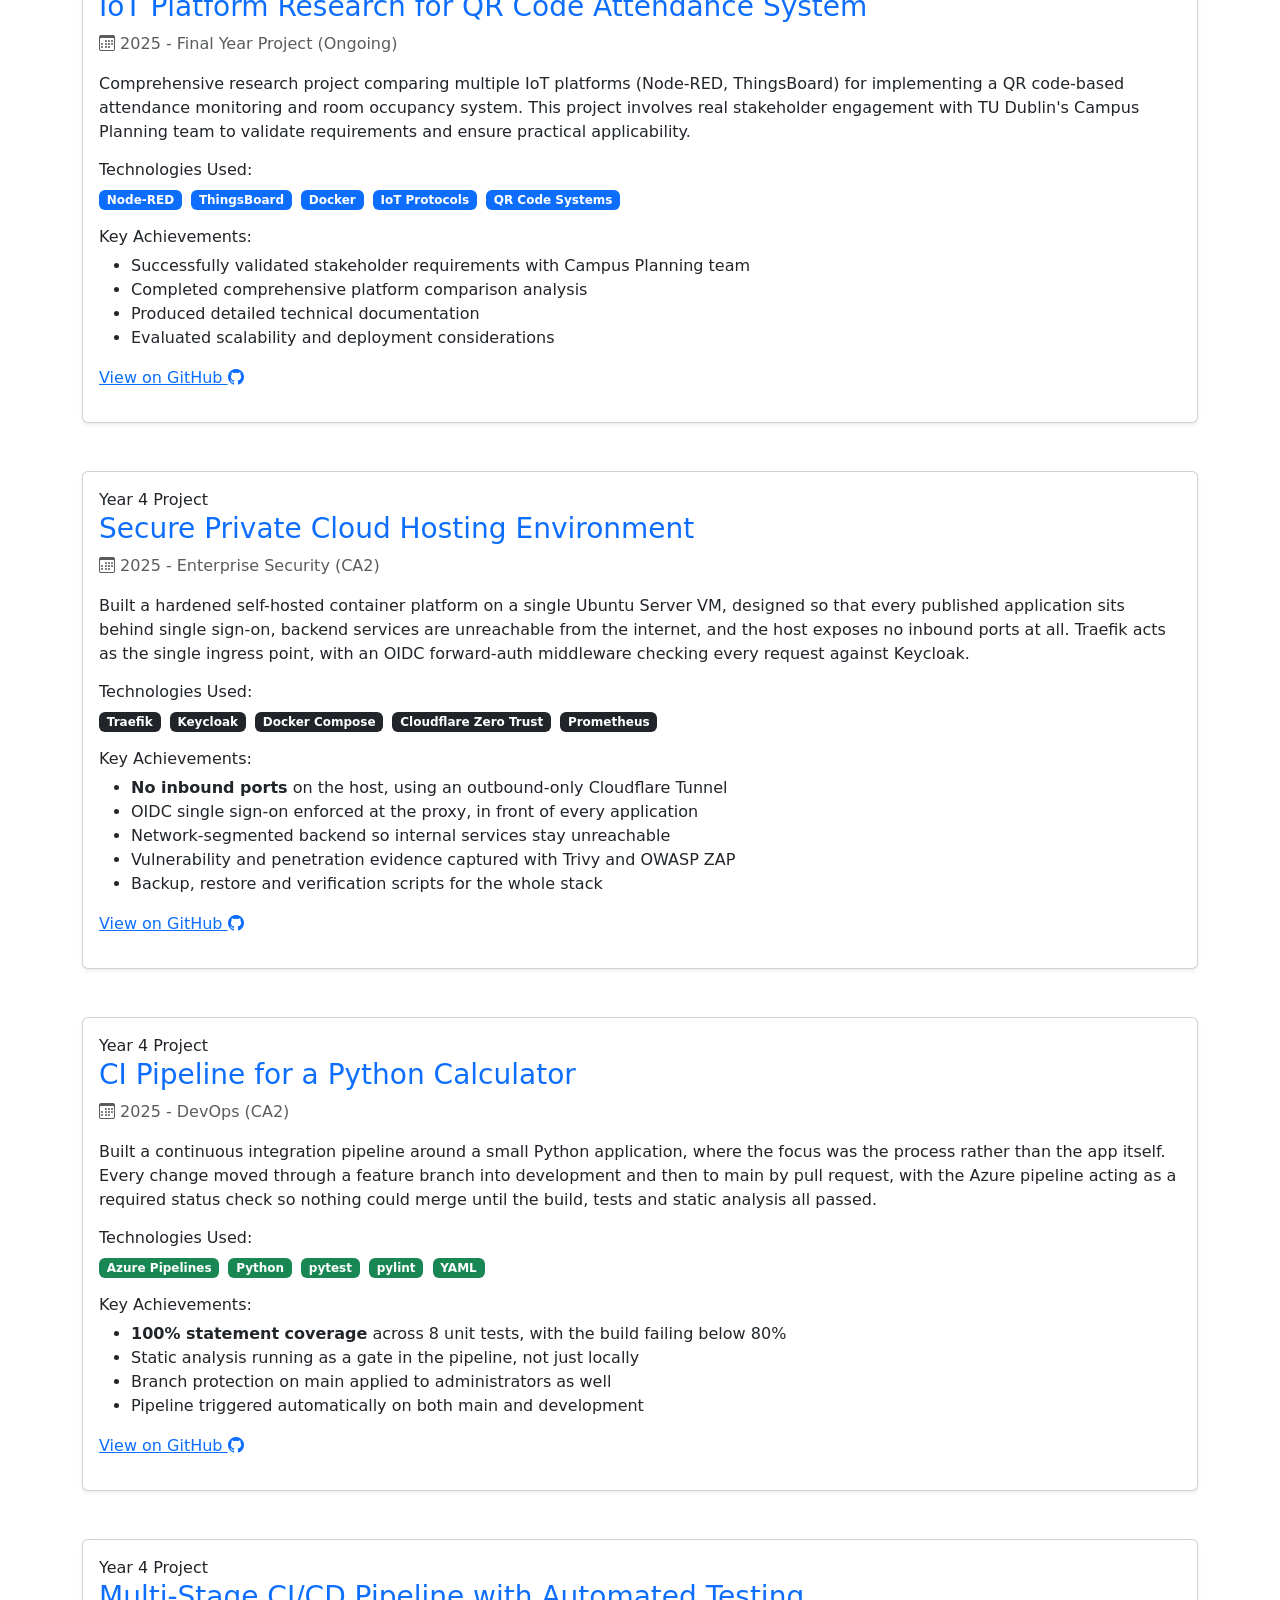
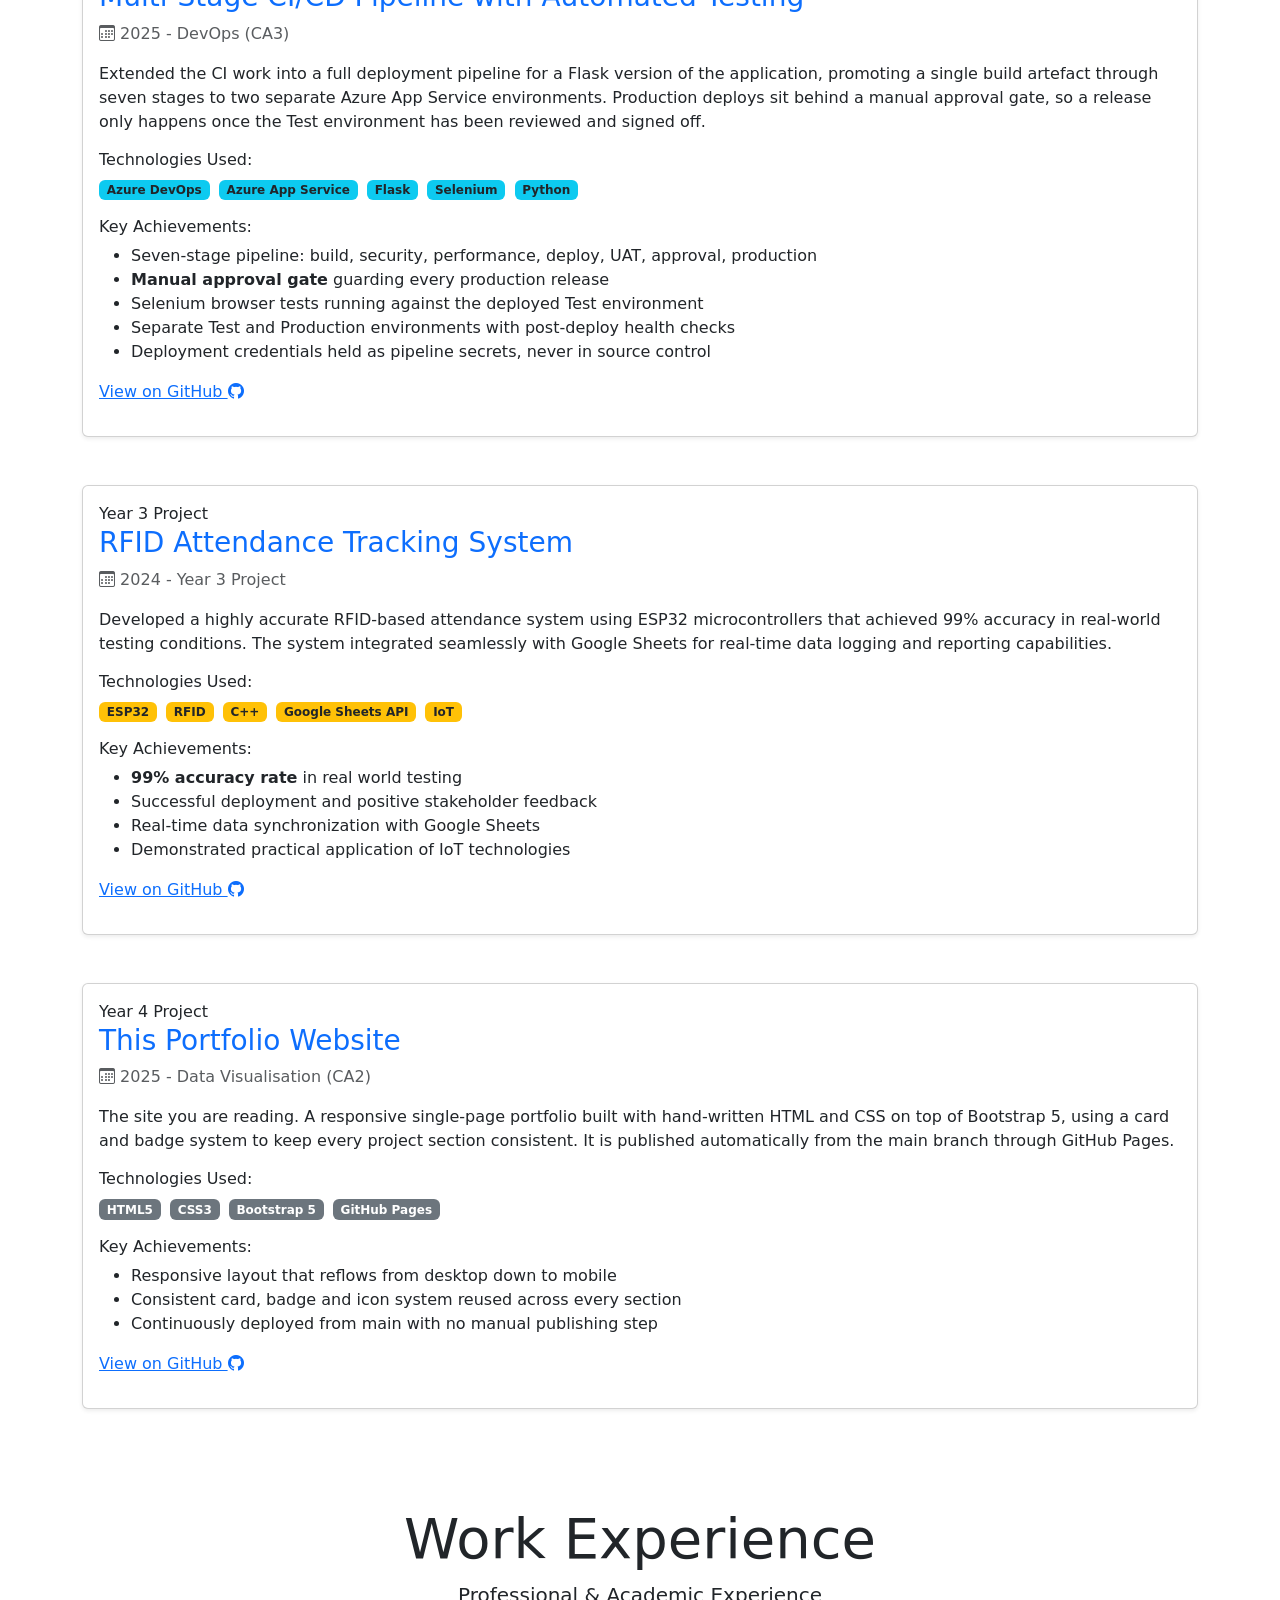
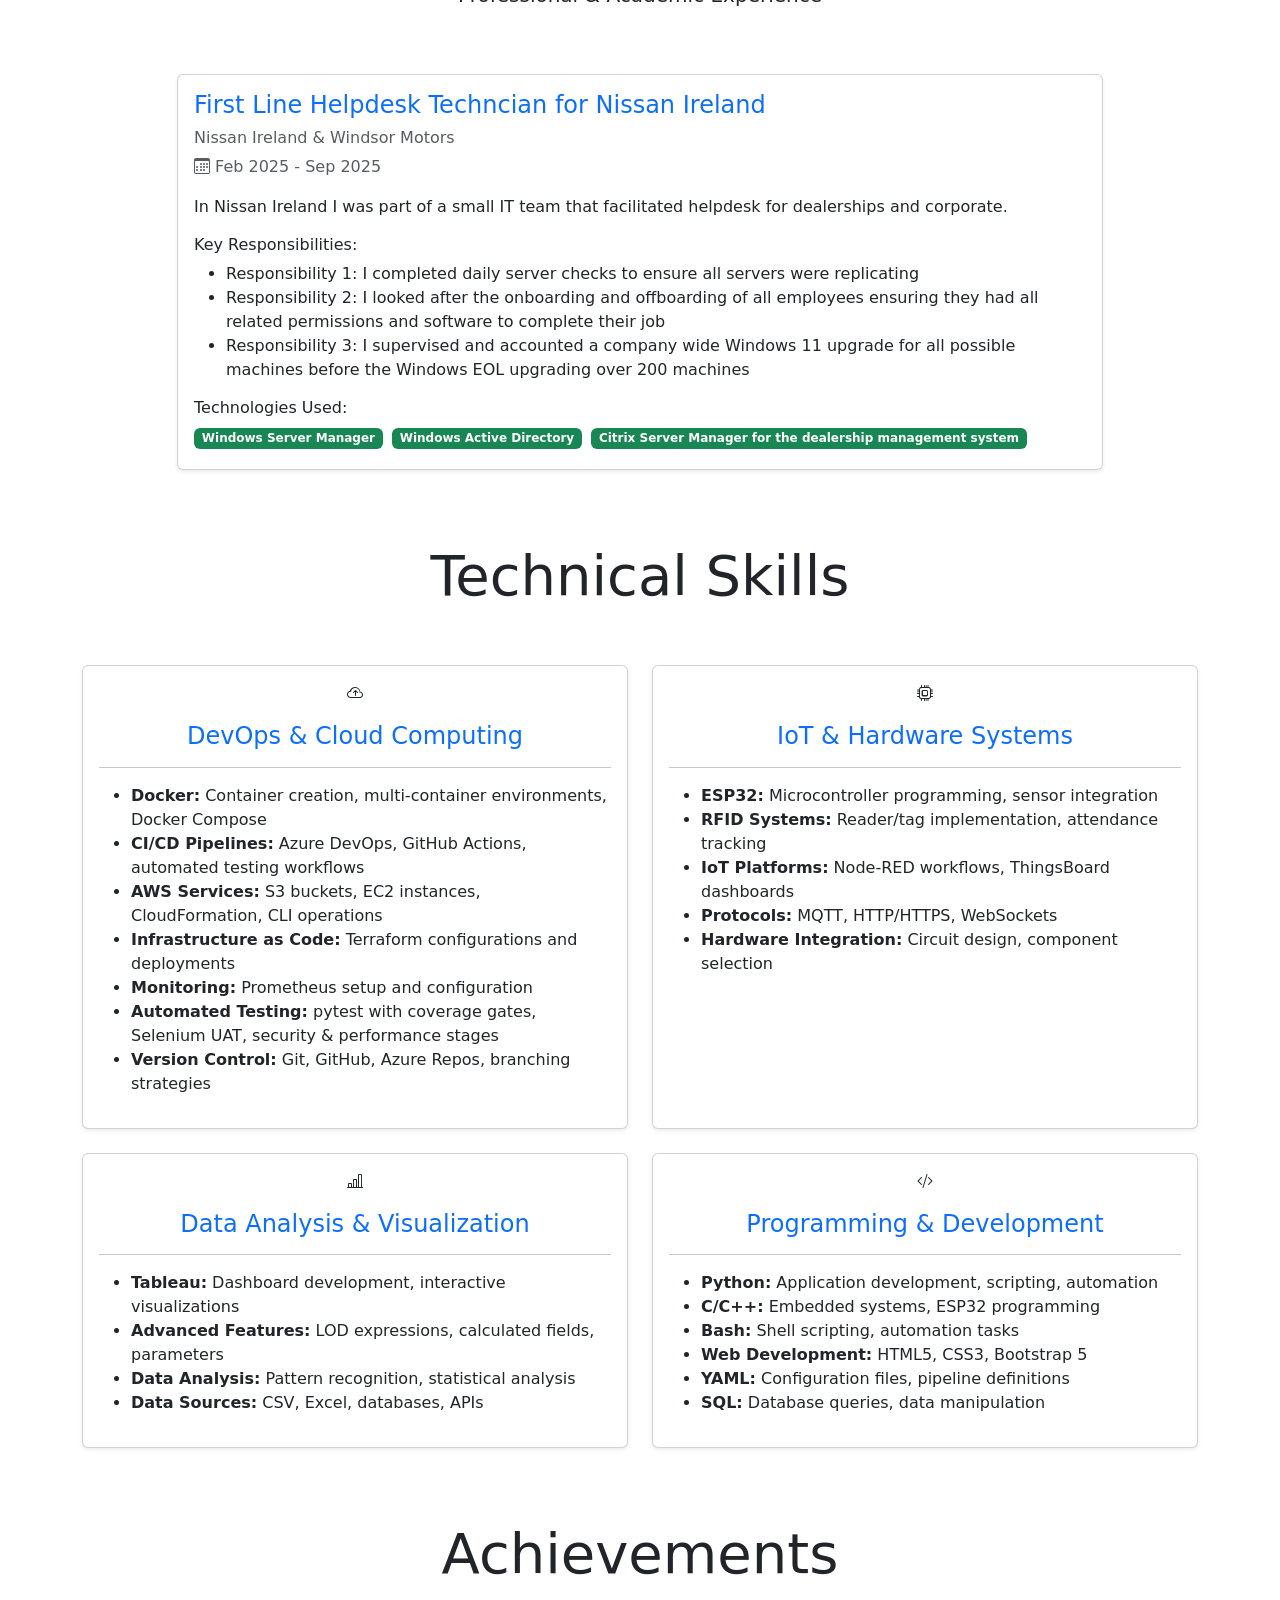
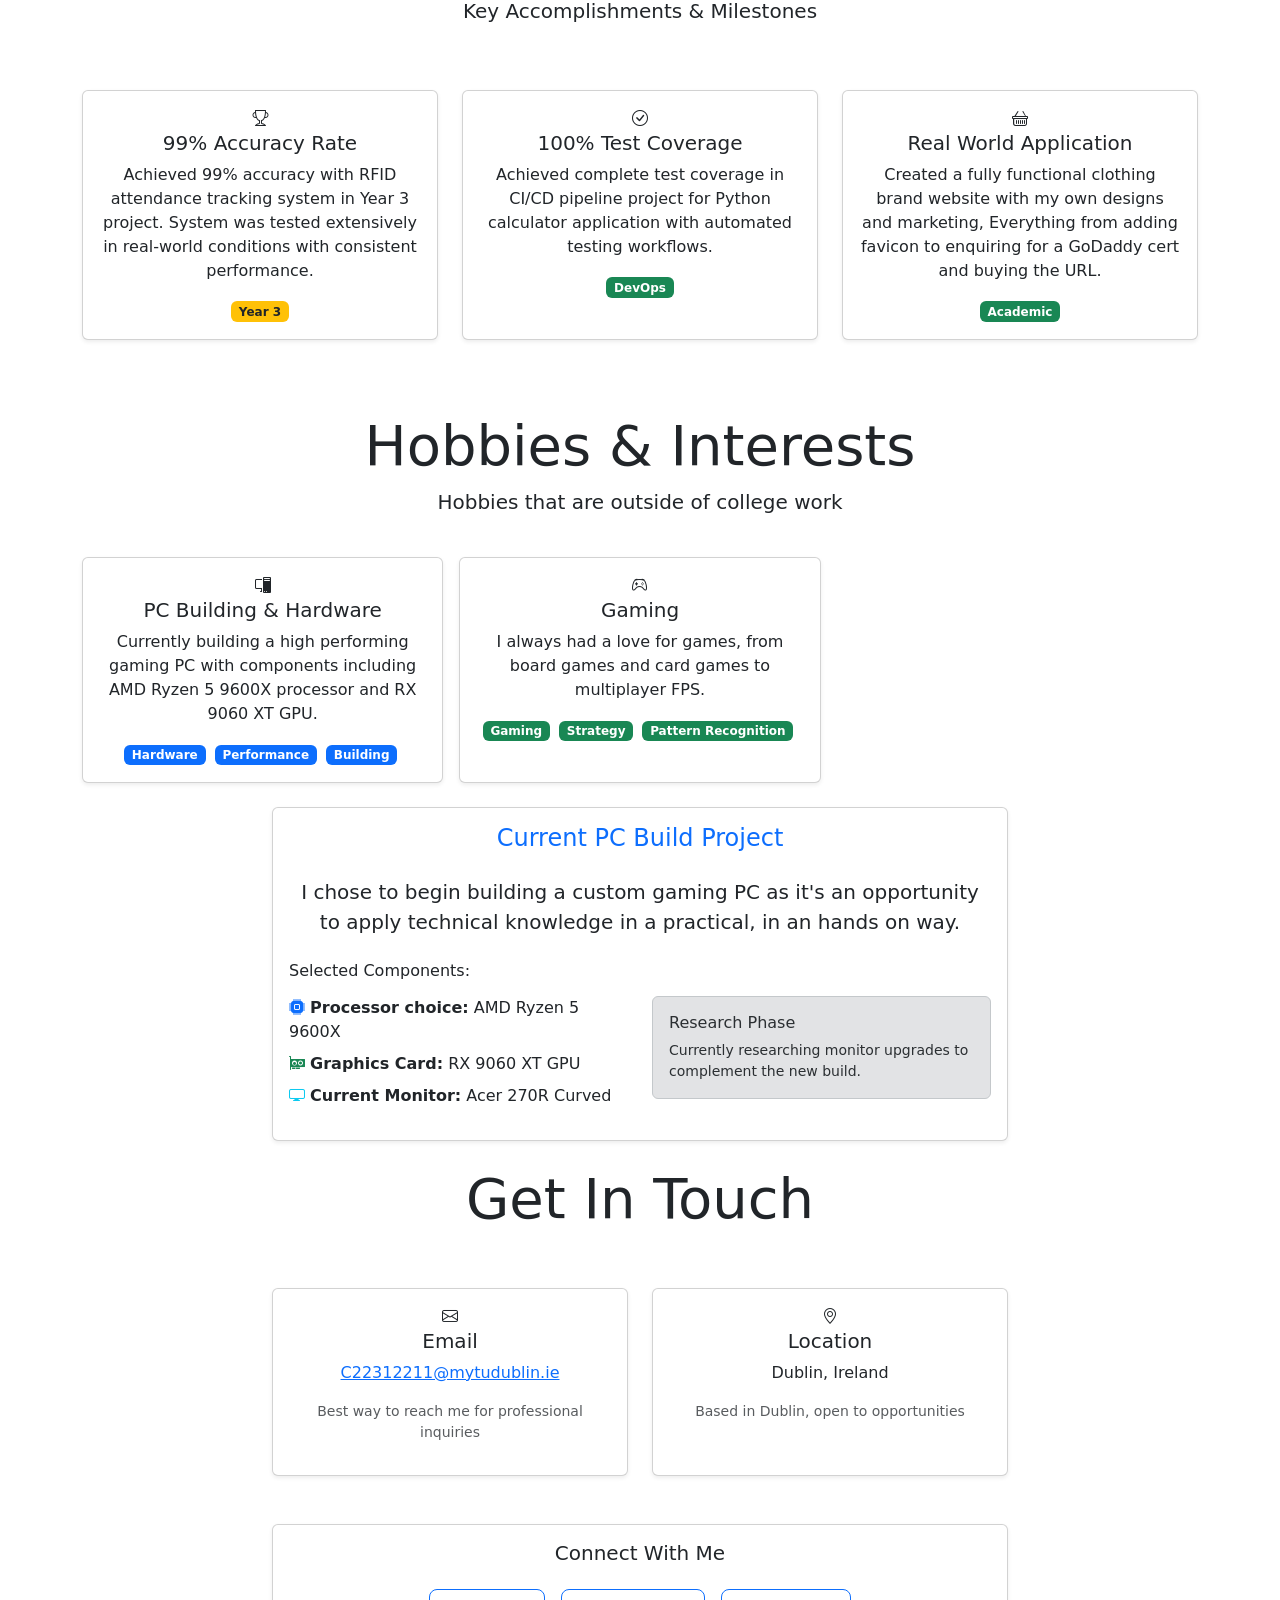
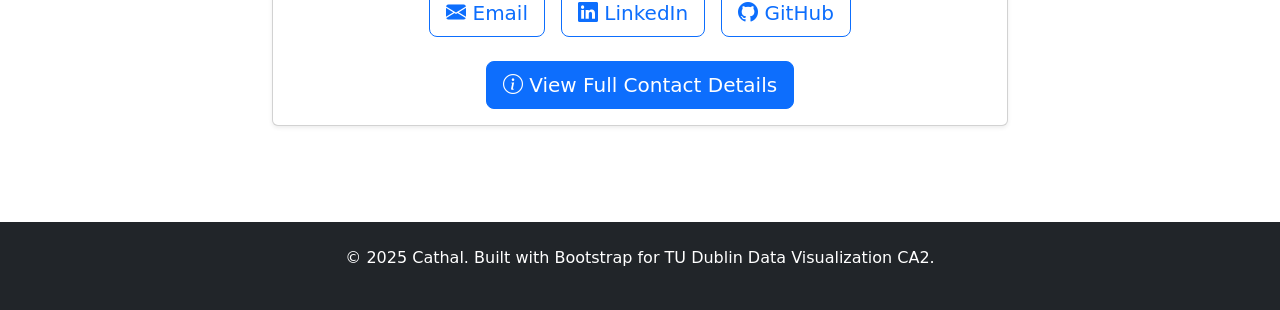
==== commit 07048ab4: "feat: cover all public repos in projects and update GitHub account Adds cards for the secure private" ====
--- a/index.html
+++ b/index.html
@@ -377,6 +377,50 @@
                                 <li>Produced detailed technical documentation</li>
                                 <li>Evaluated scalability and deployment considerations</li>
                             </ul>
+                            <p>
+                                <a href="https://github.com/floodcathal/attendance-project-FYP">View on GitHub <i class="bi bi-github"></i></a>
+                            </p>
+                        </div>
+                    </div>
+                </div>
+            </div>
+
+            <!-- Project 3 secure hosting card -->
+            <div class="row mb-5">
+                <div class="col-lg-12">
+                    <div class="card shadow-sm project-card">
+                        <div class="card-body">
+                            <div class="project-badge">Year 4 Project</div>
+                            <h3 class="card-title text-primary">Secure Private Cloud Hosting Environment</h3>
+                            <p class="text-muted mb-3"><i class="bi bi-calendar3"></i> 2025 - Enterprise Security (CA2)</p>
+
+                            <p>
+                                Built a hardened self-hosted container platform on a single Ubuntu Server VM, designed so
+                                that every published application sits behind single sign-on, backend services are unreachable
+                                from the internet, and the host exposes no inbound ports at all. Traefik acts as the single
+                                ingress point, with an OIDC forward-auth middleware checking every request against Keycloak.
+                            </p>
+
+                            <h6 class="mt-3">Technologies Used:</h6>
+                            <div class="mb-3">
+                                <span class="badge bg-dark me-1">Traefik</span>
+                                <span class="badge bg-dark me-1">Keycloak</span>
+                                <span class="badge bg-dark me-1">Docker Compose</span>
+                                <span class="badge bg-dark me-1">Cloudflare Zero Trust</span>
+                                <span class="badge bg-dark me-1">Prometheus</span>
+                            </div>
+
+                            <h6>Key Achievements:</h6>
+                            <ul>
+                                <li><strong>No inbound ports</strong> on the host, using an outbound-only Cloudflare Tunnel</li>
+                                <li>OIDC single sign-on enforced at the proxy, in front of every application</li>
+                                <li>Network-segmented backend so internal services stay unreachable</li>
+                                <li>Vulnerability and penetration evidence captured with Trivy and OWASP ZAP</li>
+                                <li>Backup, restore and verification scripts for the whole stack</li>
+                            </ul>
+                            <p>
+                                <a href="https://github.com/floodcathal/secure-private-cloud">View on GitHub <i class="bi bi-github"></i></a>
+                            </p>
                         </div>
                     </div>
                 </div>
@@ -497,6 +541,46 @@
                                 <li>Real-time data synchronization with Google Sheets</li>
                                 <li>Demonstrated practical application of IoT technologies</li>
                             </ul>
+                            <p>
+                                <a href="https://github.com/floodcathal/rfid-attendance-monitor">View on GitHub <i class="bi bi-github"></i></a>
+                            </p>
+                        </div>
+                    </div>
+                </div>
+            </div>
+
+            <!-- Project 7 this website card -->
+            <div class="row mb-5">
+                <div class="col-lg-12">
+                    <div class="card shadow-sm project-card">
+                        <div class="card-body">
+                            <div class="project-badge">Year 4 Project</div>
+                            <h3 class="card-title text-primary">This Portfolio Website</h3>
+                            <p class="text-muted mb-3"><i class="bi bi-calendar3"></i> 2025 - Data Visualisation (CA2)</p>
+
+                            <p>
+                                The site you are reading. A responsive single-page portfolio built with hand-written HTML
+                                and CSS on top of Bootstrap 5, using a card and badge system to keep every project section
+                                consistent. It is published automatically from the main branch through GitHub Pages.
+                            </p>
+
+                            <h6 class="mt-3">Technologies Used:</h6>
+                            <div class="mb-3">
+                                <span class="badge bg-secondary me-1">HTML5</span>
+                                <span class="badge bg-secondary me-1">CSS3</span>
+                                <span class="badge bg-secondary me-1">Bootstrap 5</span>
+                                <span class="badge bg-secondary me-1">GitHub Pages</span>
+                            </div>
+
+                            <h6>Key Achievements:</h6>
+                            <ul>
+                                <li>Responsive layout that reflows from desktop down to mobile</li>
+                                <li>Consistent card, badge and icon system reused across every section</li>
+                                <li>Continuously deployed from main with no manual publishing step</li>
+                            </ul>
+                            <p>
+                                <a href="https://github.com/floodcathal/portfolio-website">View on GitHub <i class="bi bi-github"></i></a>
+                            </p>
                         </div>
                     </div>
                 </div>
@@ -866,7 +950,7 @@
                                     <i class="bi bi-linkedin"></i> LinkedIn
                                 </a>
                                 <!--linked button to github with github icon -->
-                                <a href="https://github.com/floodcathal123" target="_blank" class="btn btn-outline-primary btn-lg">
+                                <a href="https://github.com/floodcathal" target="_blank" class="btn btn-outline-primary btn-lg">
                                     <i class="bi bi-github"></i> GitHub
                                 </a>
                             </div>
@@ -930,7 +1014,7 @@
                     <div class="contact-detail mb-3">
                         <h6><i class="bi bi-github text-primary"></i> GitHub</h6>
                         <p class="ms-4">
-                            <a href="https://github.com/floodcathal123" target="_blank">github.com/floodcathal123</a>
+                            <a href="https://github.com/floodcathal" target="_blank">github.com/floodcathal</a>
                         </p>
                     </div>
 
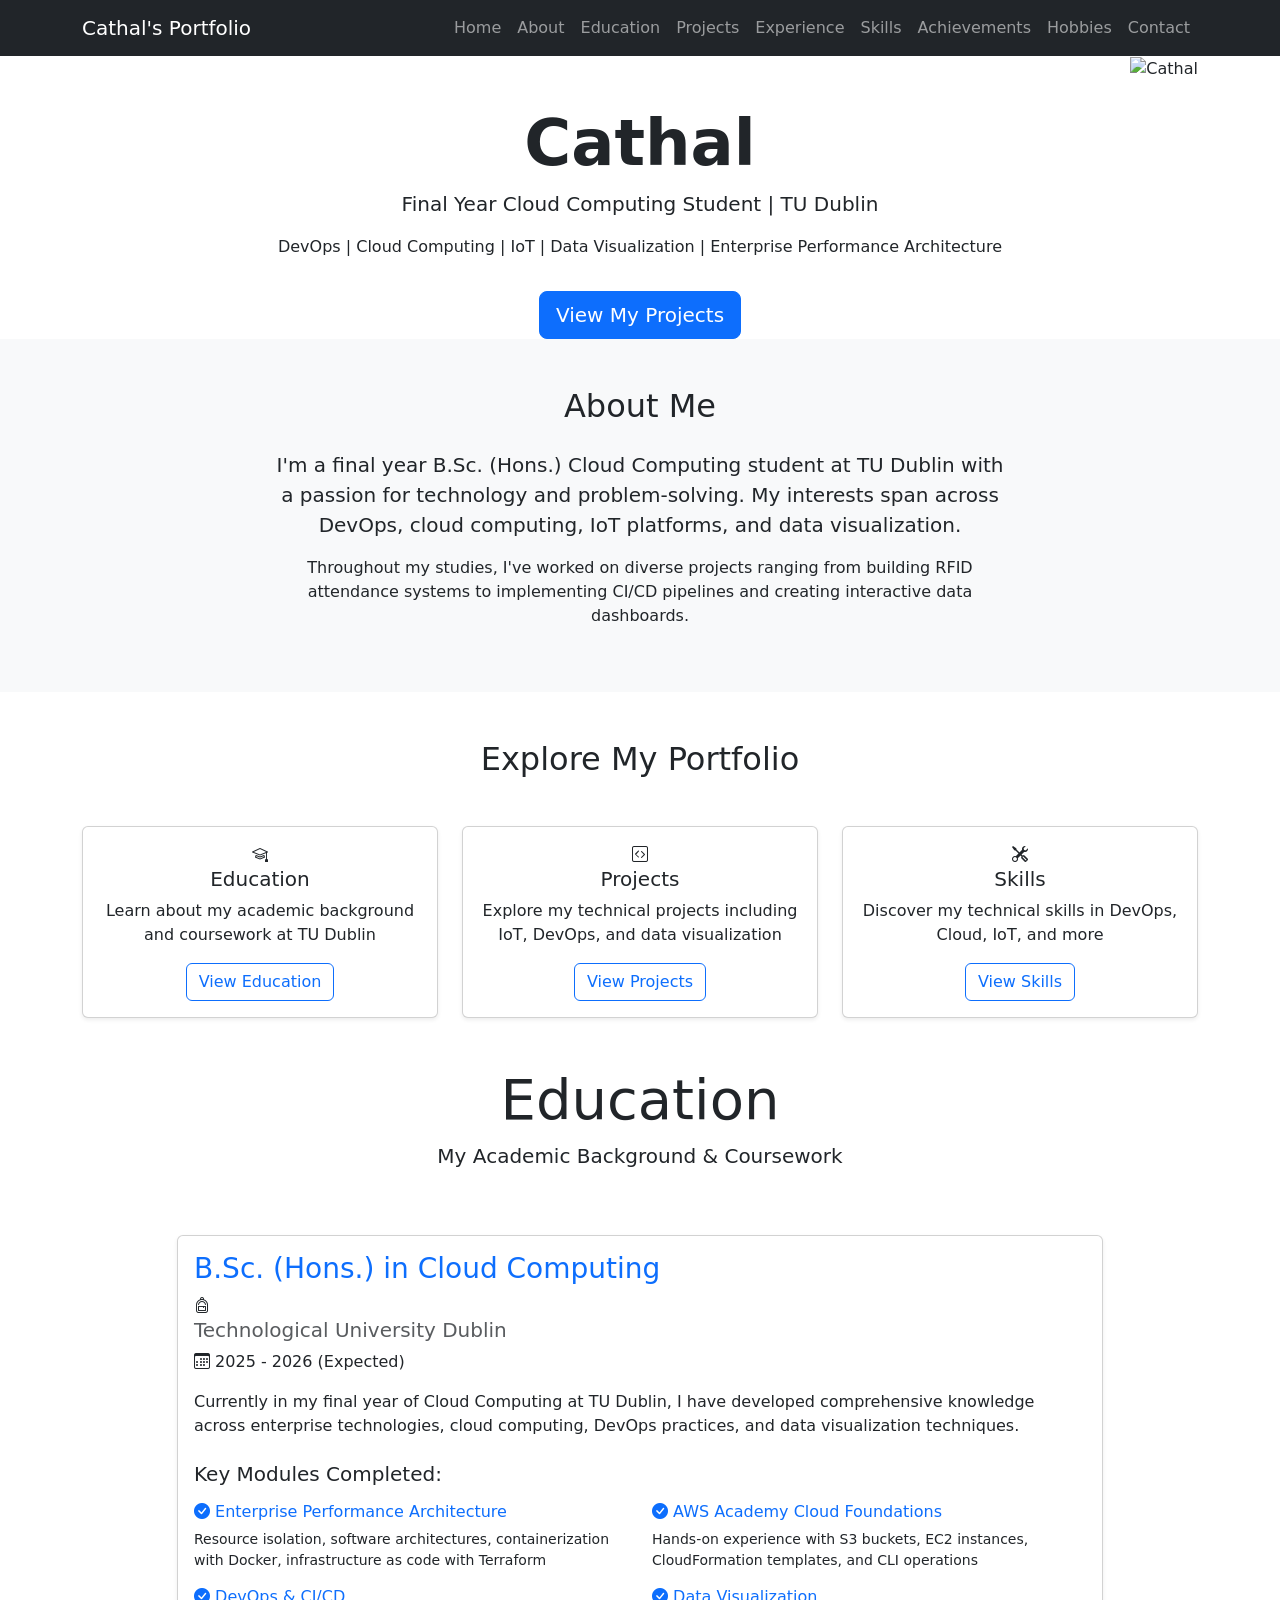
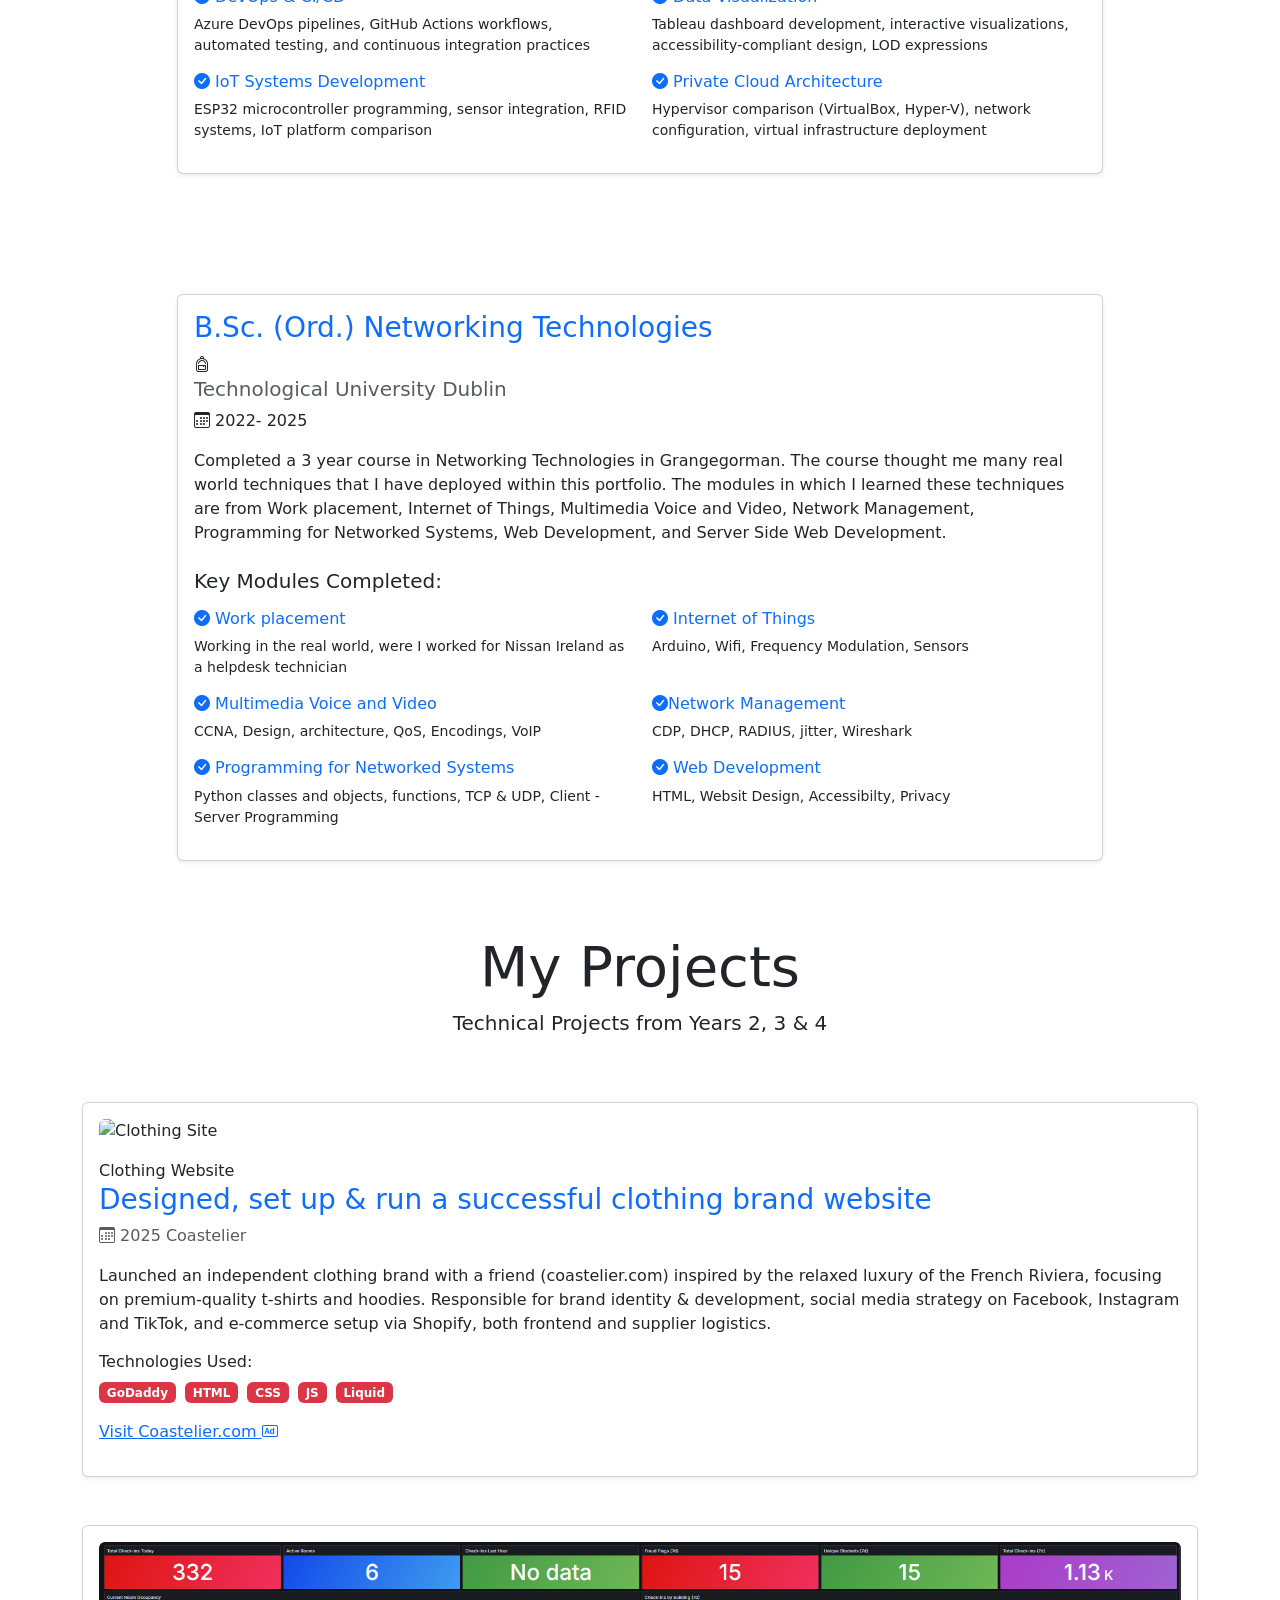
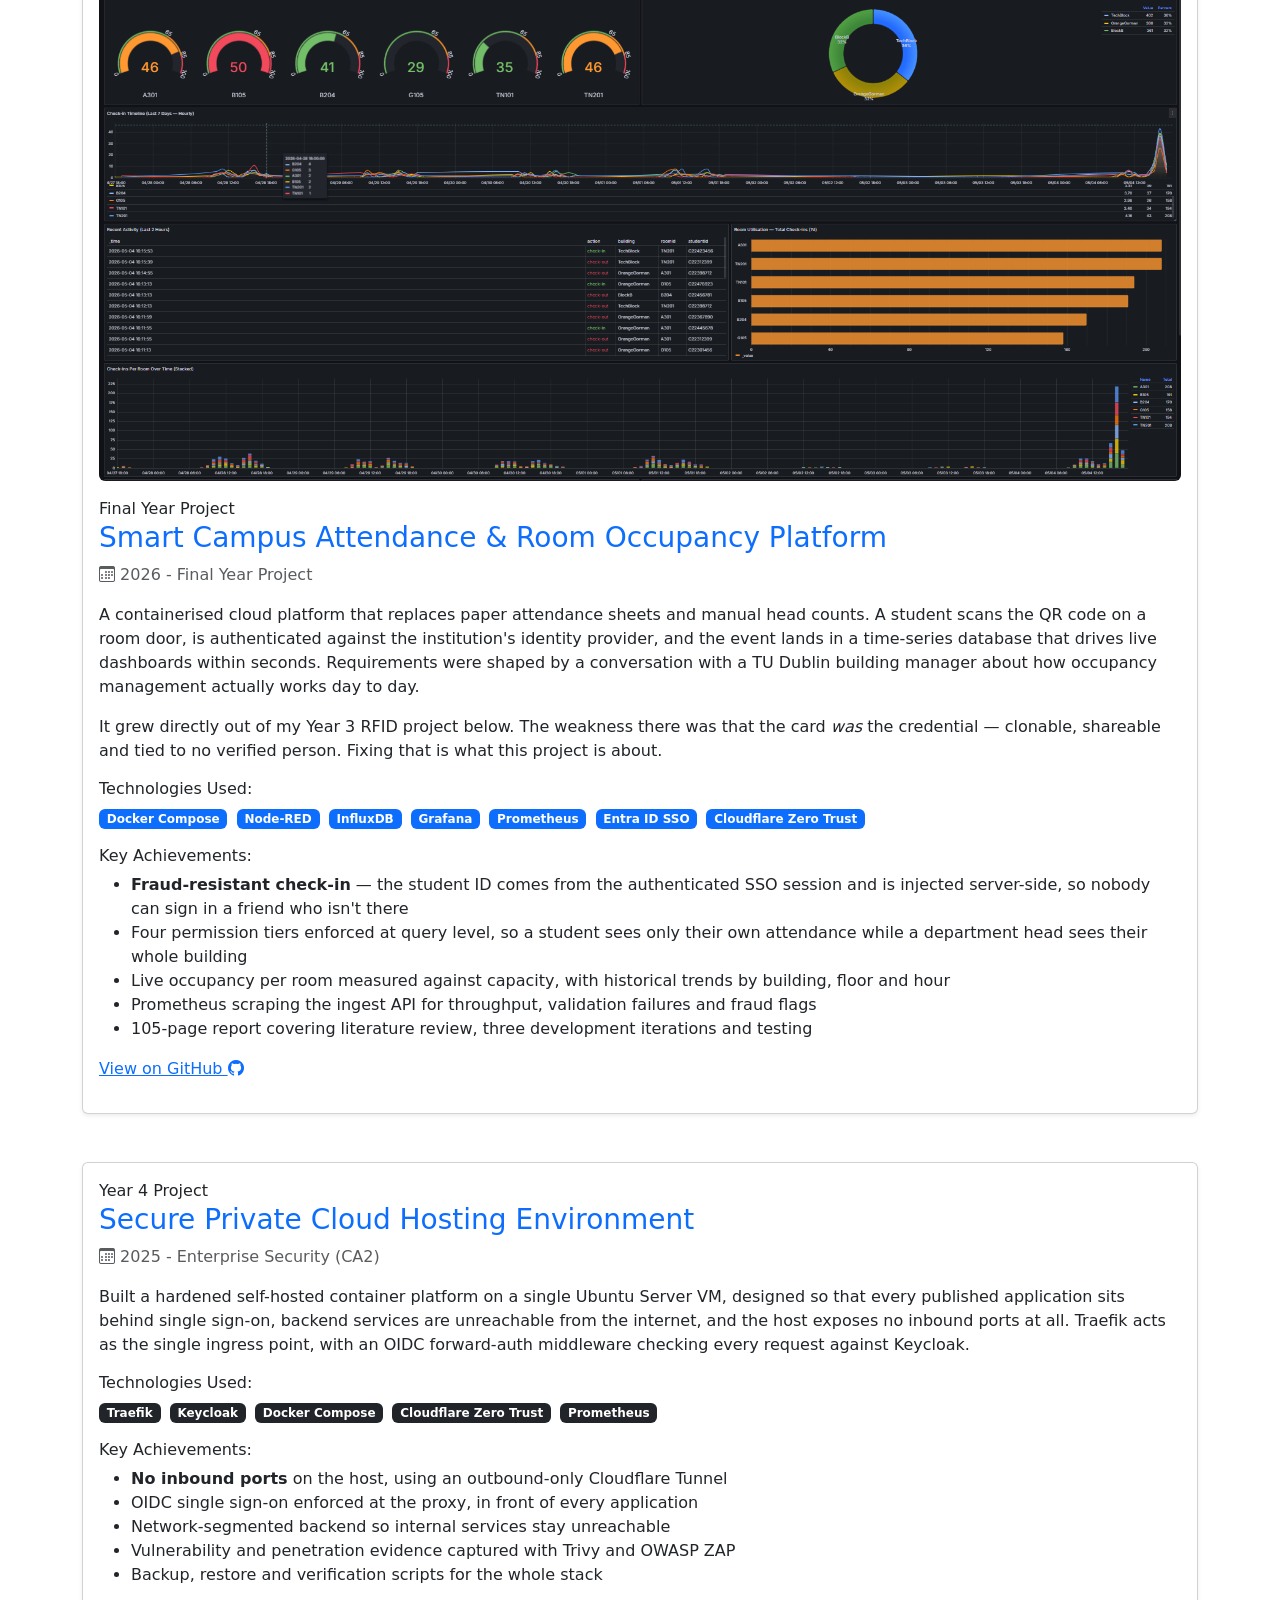
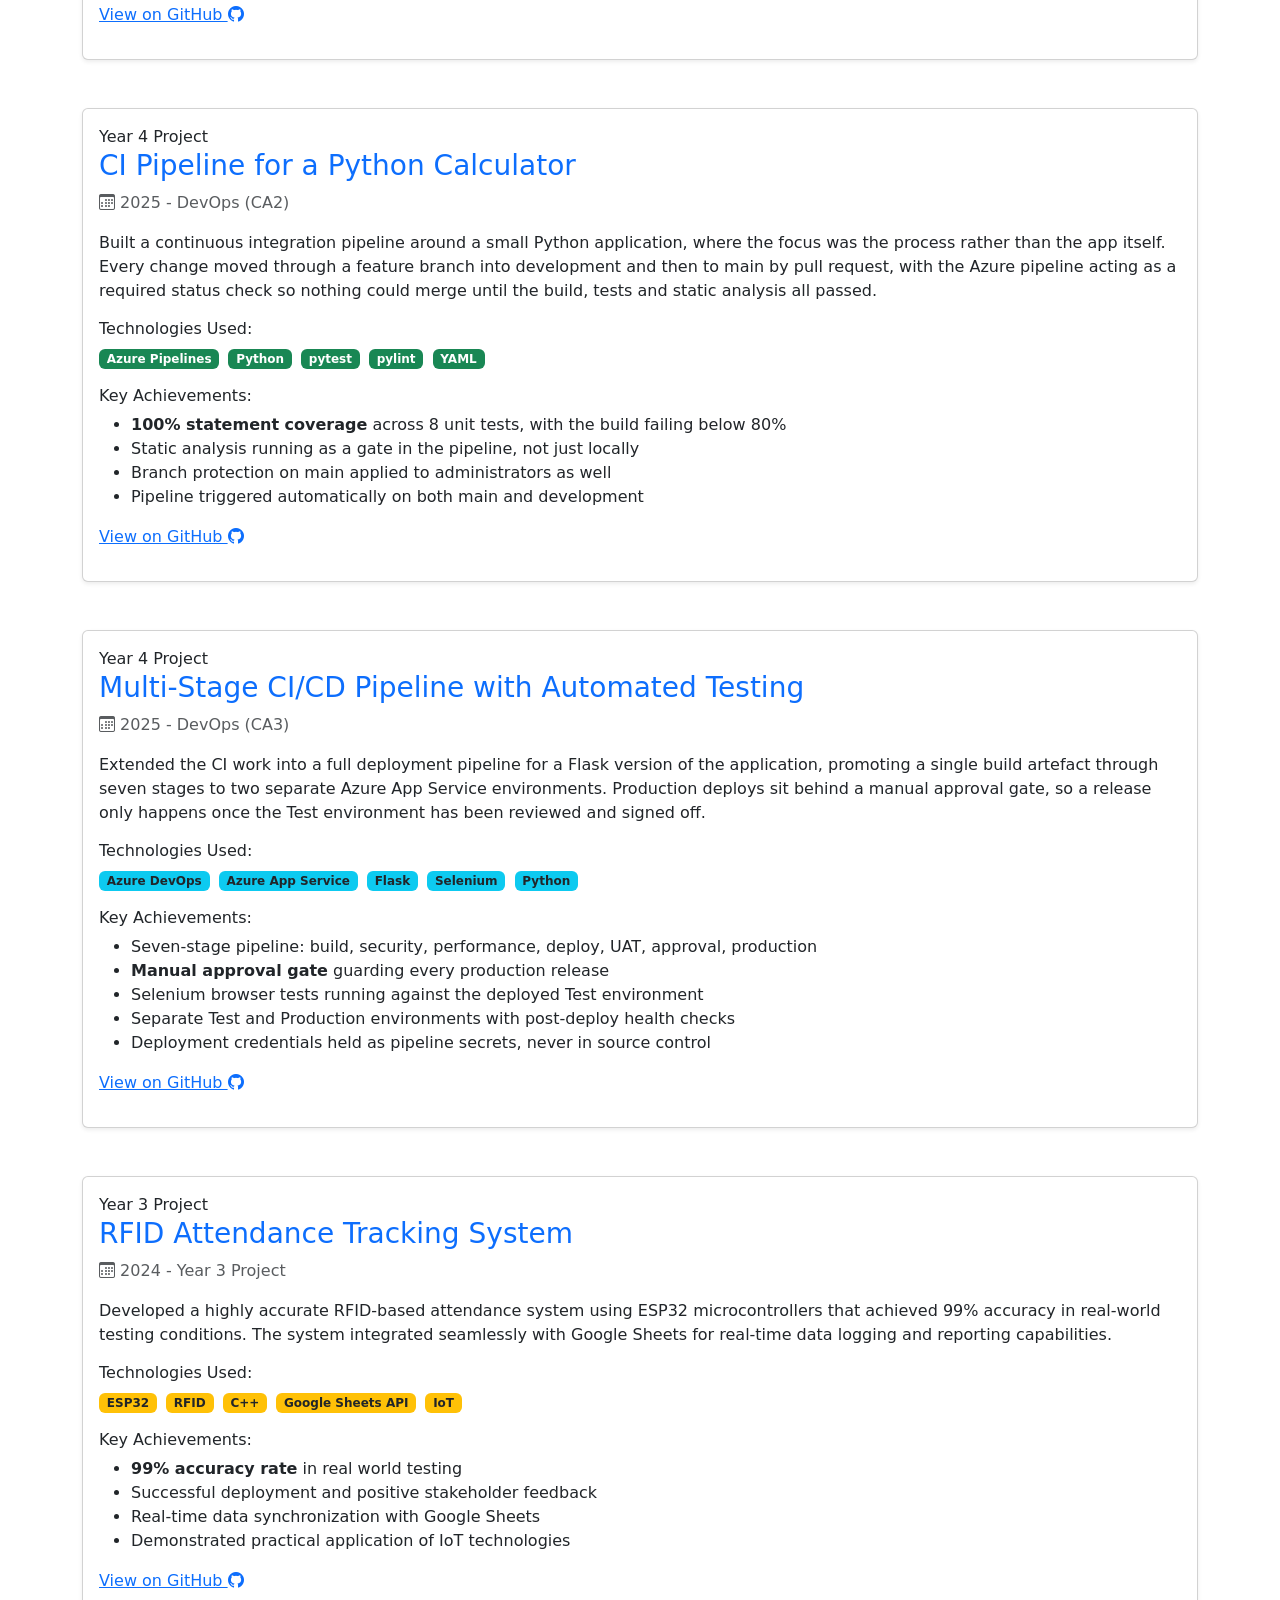
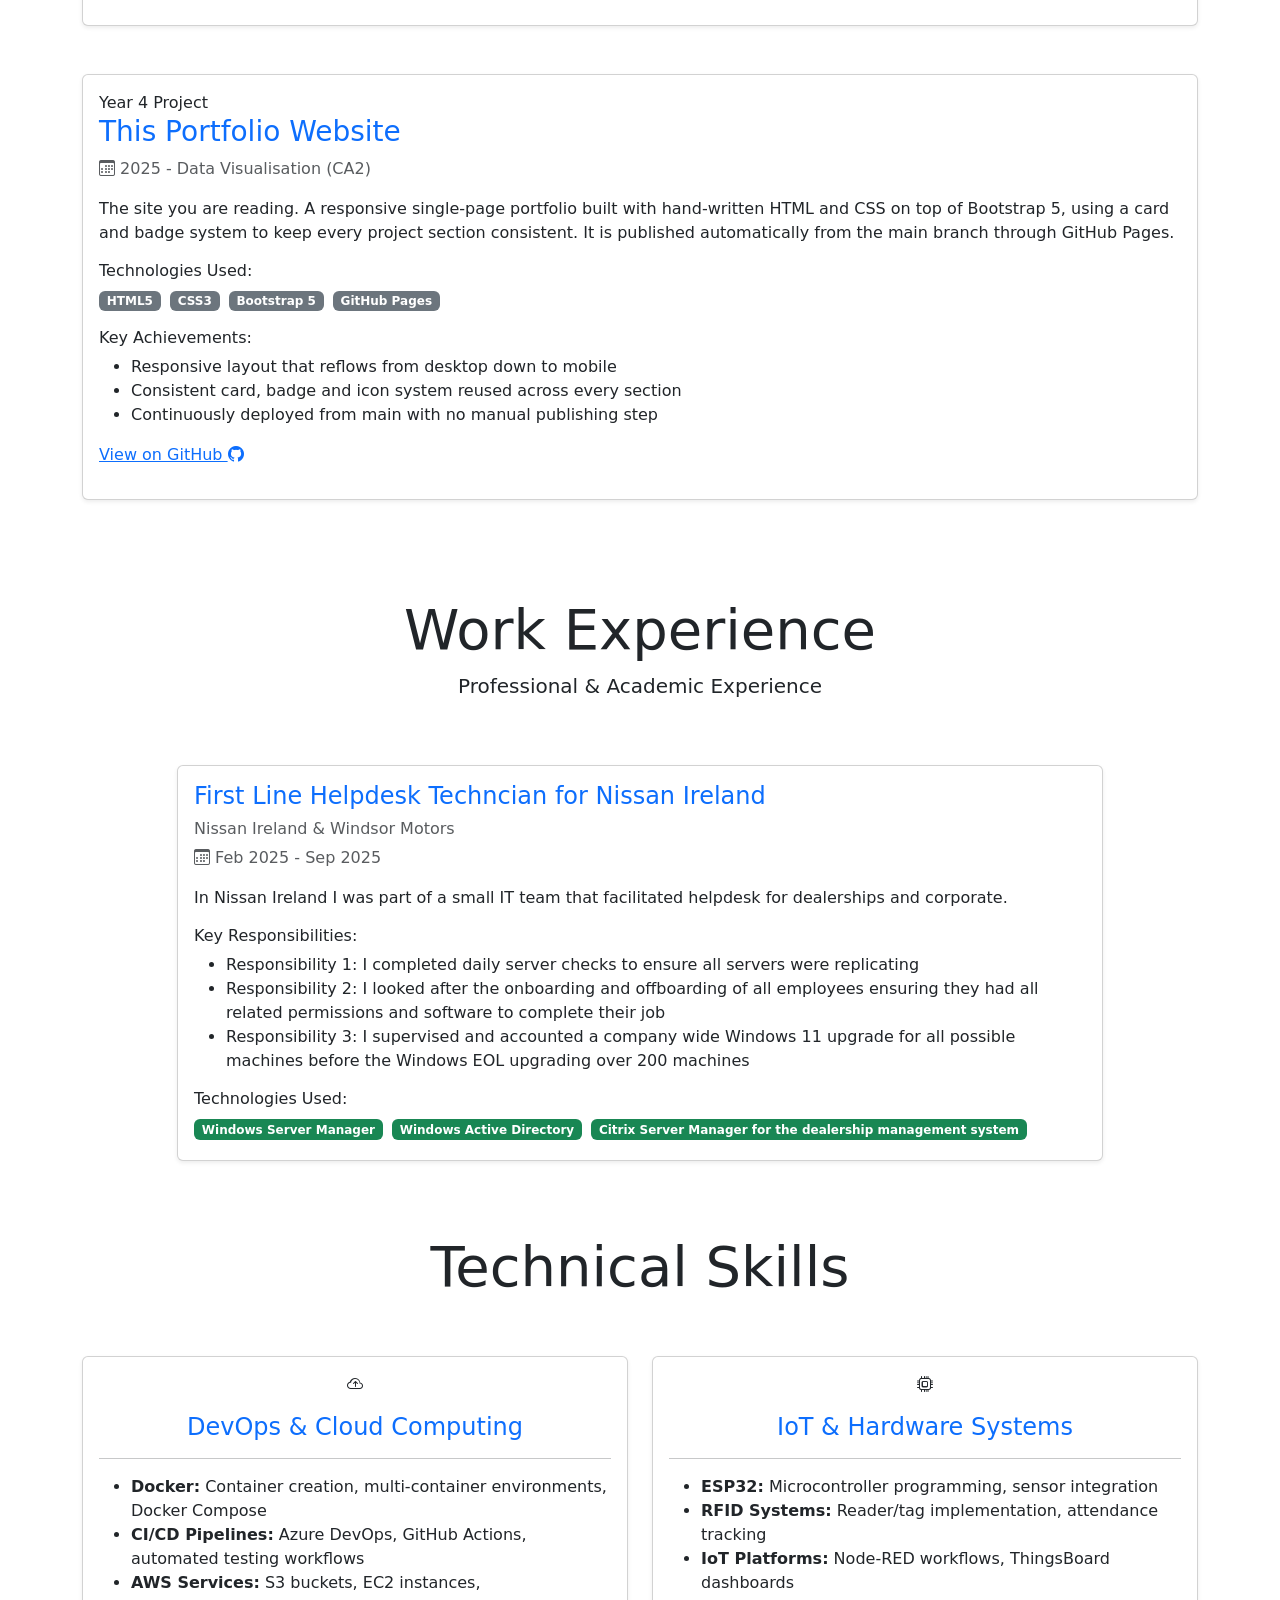
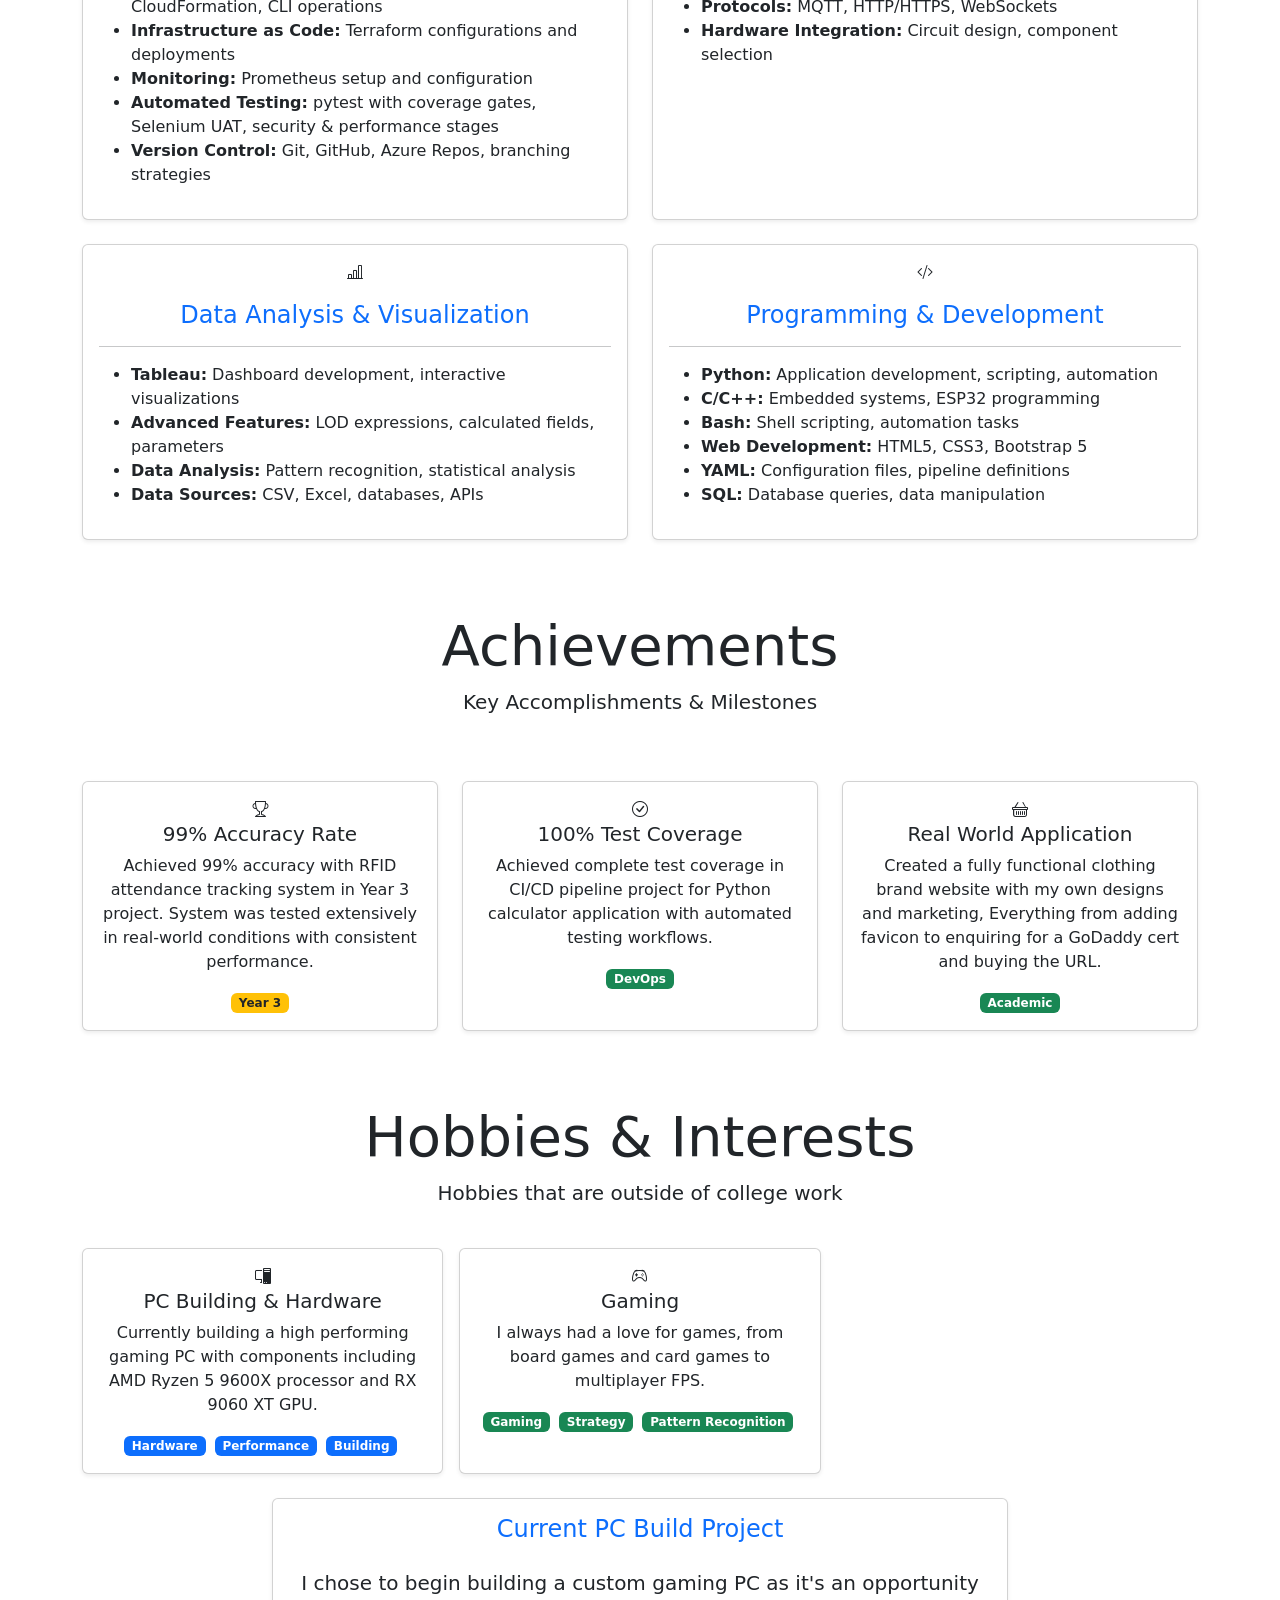
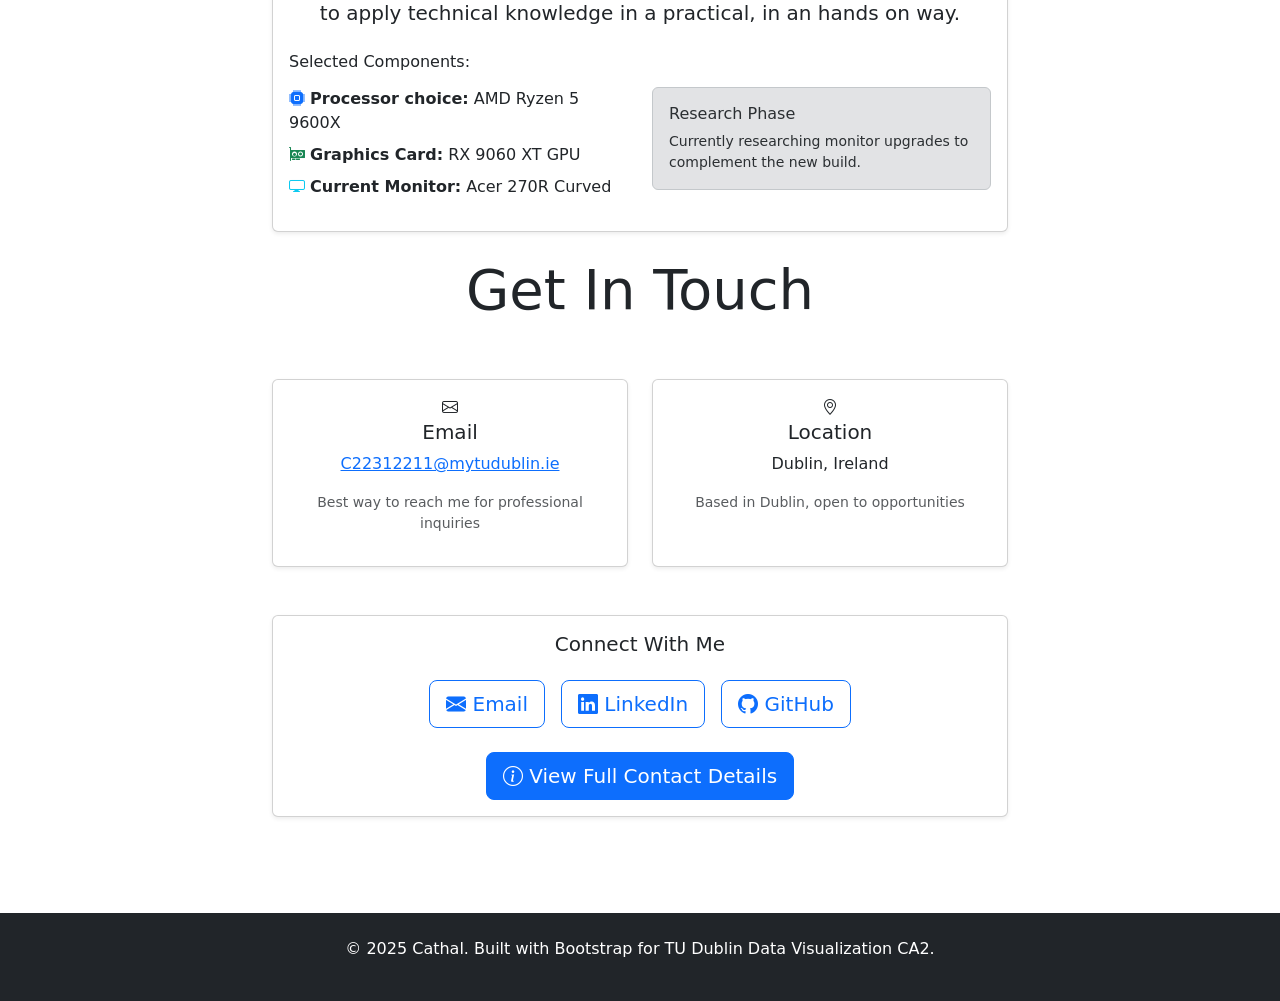
==== commit a5d36480: "feat: update final year project card to match the repository Replaces the outdated IoT platform rese" ====
--- a/index.html
+++ b/index.html
@@ -337,45 +337,55 @@
                 </div>
             </div>
 
-            <!-- Project 2 new card -->
+            <!-- Project 2 final year project card -->
             <div class="row mb-5">
                 <div class="col-lg-12">
                     <div class="card shadow-sm project-card">
                         <div class="card-body">
-                            <!--project image -->
-                            <img src="images/iot_project1.png" alt="IoT Project">
-                            <br />
-                            <!--break because it would not fit correctly + project badge  -->
-                            <div class="project-badge">
-                                Year 4 Project
-                            </div>
+                            <!--project image, responsive so it scales inside the card -->
+                            <img src="images/fyp-operations-dashboard.png" class="img-fluid mb-3 rounded" alt="Grafana operations dashboard showing room occupancy against capacity">
+                            <!--project badge -->
+                            <div class="project-badge">Final Year Project</div>
                             <!--project title and calendar icon before year -->
-                            <h3 class="card-title text-primary">IoT Platform Research for QR Code Attendance System</h3>
-                            <p class="text-muted mb-3"><i class="bi bi-calendar3"></i> 2025 - Final Year Project (Ongoing)</p>
-
-                            <p>
-                                Comprehensive research project comparing multiple IoT platforms (Node-RED, ThingsBoard)
-                                for implementing a QR code-based attendance monitoring and room occupancy system.
-                                This project involves real stakeholder engagement with TU Dublin's Campus Planning team
-                                to validate requirements and ensure practical applicability.
+                            <h3 class="card-title text-primary">Smart Campus Attendance &amp; Room Occupancy Platform</h3>
+                            <p class="text-muted mb-3"><i class="bi bi-calendar3"></i> 2026 - Final Year Project</p>
+
+                            <p>
+                                A containerised cloud platform that replaces paper attendance sheets and manual head
+                                counts. A student scans the QR code on a room door, is authenticated against the
+                                institution's identity provider, and the event lands in a time-series database that
+                                drives live dashboards within seconds. Requirements were shaped by a conversation with a
+                                TU Dublin building manager about how occupancy management actually works day to day.
+                            </p>
+
+                            <p>
+                                It grew directly out of my Year 3 RFID project below. The weakness there was that the
+                                card <em>was</em> the credential — clonable, shareable and tied to no verified person.
+                                Fixing that is what this project is about.
                             </p>
 
                             <h6 class="mt-3">Technologies Used:</h6>
                             <div class="mb-3">
                                 <!--badge pill section -->
+                                <span class="badge bg-primary me-1">Docker Compose</span>
                                 <span class="badge bg-primary me-1">Node-RED</span>
-                                <span class="badge bg-primary me-1">ThingsBoard</span>
-                                <span class="badge bg-primary me-1">Docker</span>
-                                <span class="badge bg-primary me-1">IoT Protocols</span>
-                                <span class="badge bg-primary me-1">QR Code Systems</span>
+                                <span class="badge bg-primary me-1">InfluxDB</span>
+                                <span class="badge bg-primary me-1">Grafana</span>
+                                <span class="badge bg-primary me-1">Prometheus</span>
+                                <span class="badge bg-primary me-1">Entra ID SSO</span>
+                                <span class="badge bg-primary me-1">Cloudflare Zero Trust</span>
                             </div>
 
                             <h6>Key Achievements:</h6>
                             <ul>
-                                <li>Successfully validated stakeholder requirements with Campus Planning team</li>
-                                <li>Completed comprehensive platform comparison analysis</li>
-                                <li>Produced detailed technical documentation</li>
-                                <li>Evaluated scalability and deployment considerations</li>
+                                <li><strong>Fraud-resistant check-in</strong> — the student ID comes from the authenticated
+                                    SSO session and is injected server-side, so nobody can sign in a friend who isn't there</li>
+                                <li>Four permission tiers enforced at query level, so a student sees only their own
+                                    attendance while a department head sees their whole building</li>
+                                <li>Live occupancy per room measured against capacity, with historical trends by
+                                    building, floor and hour</li>
+                                <li>Prometheus scraping the ingest API for throughput, validation failures and fraud flags</li>
+                                <li>105-page report covering literature review, three development iterations and testing</li>
                             </ul>
                             <p>
                                 <a href="https://github.com/floodcathal/attendance-project-FYP">View on GitHub <i class="bi bi-github"></i></a>
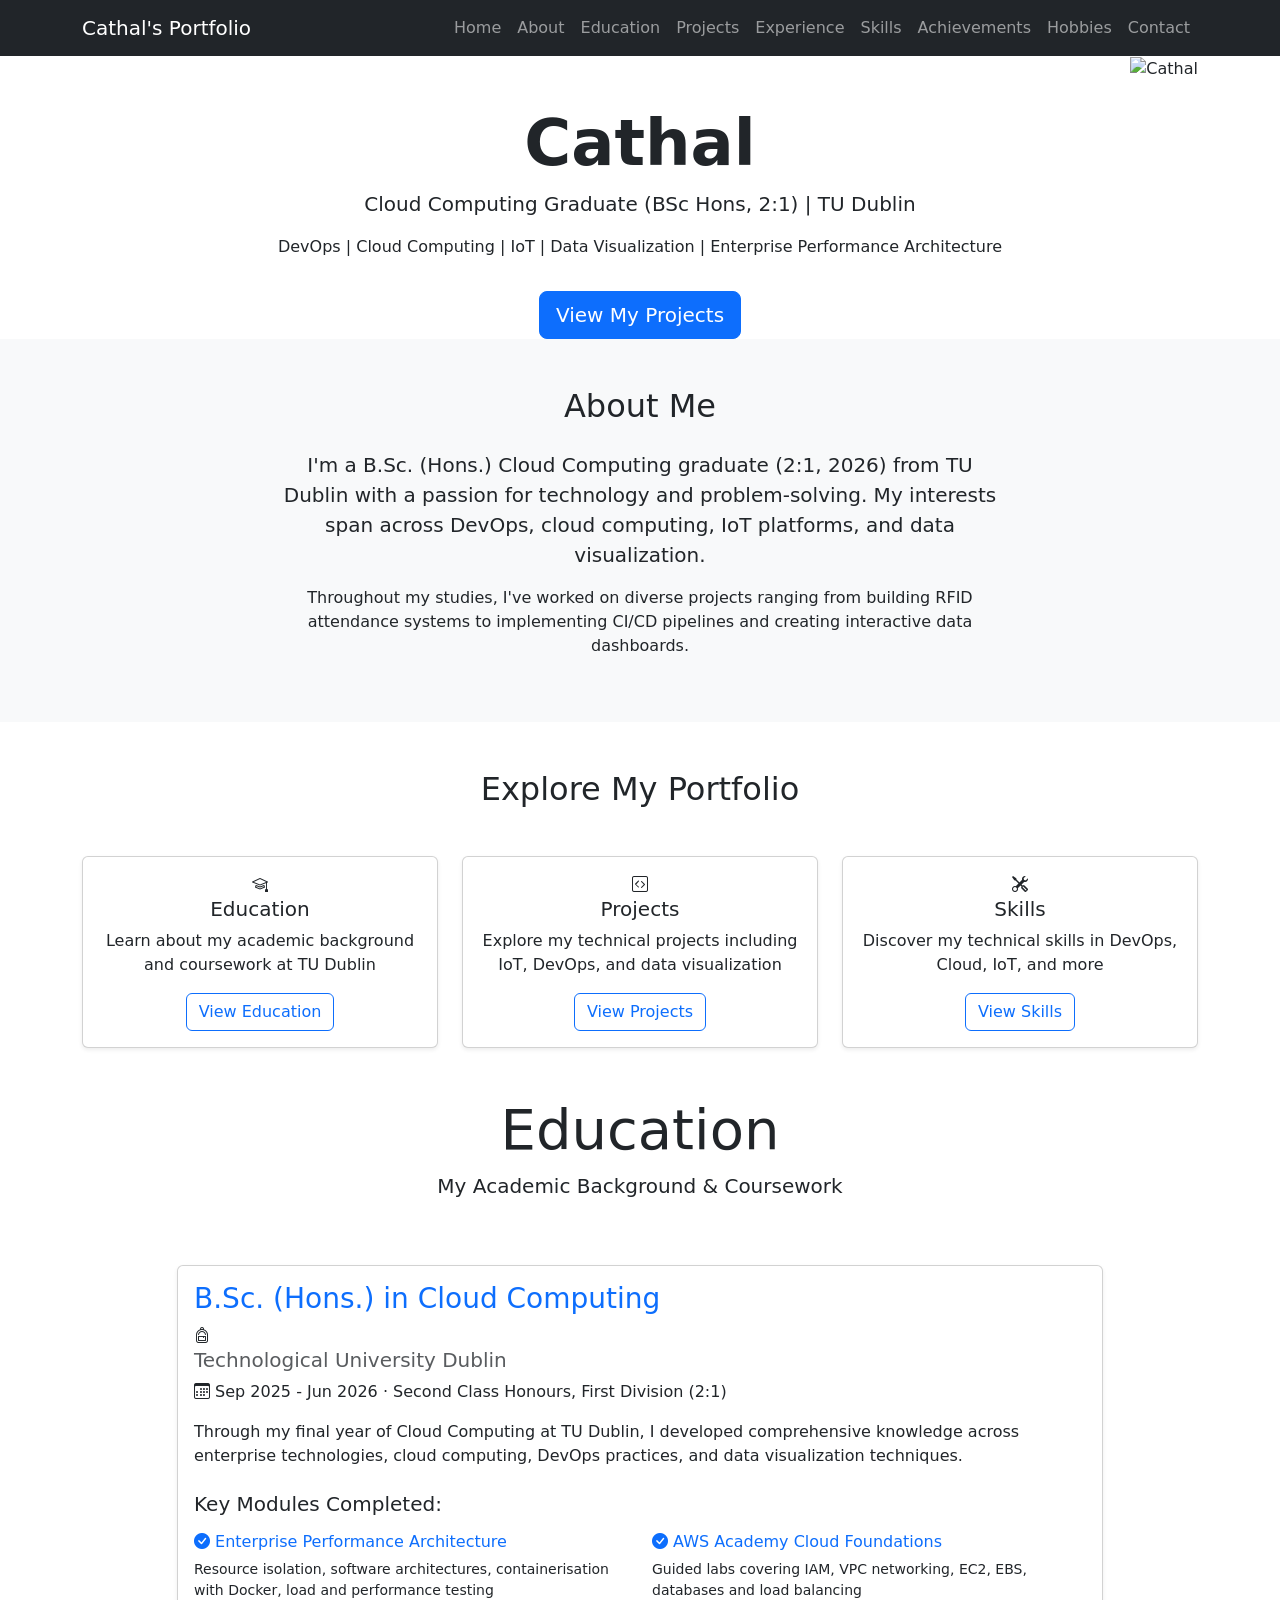
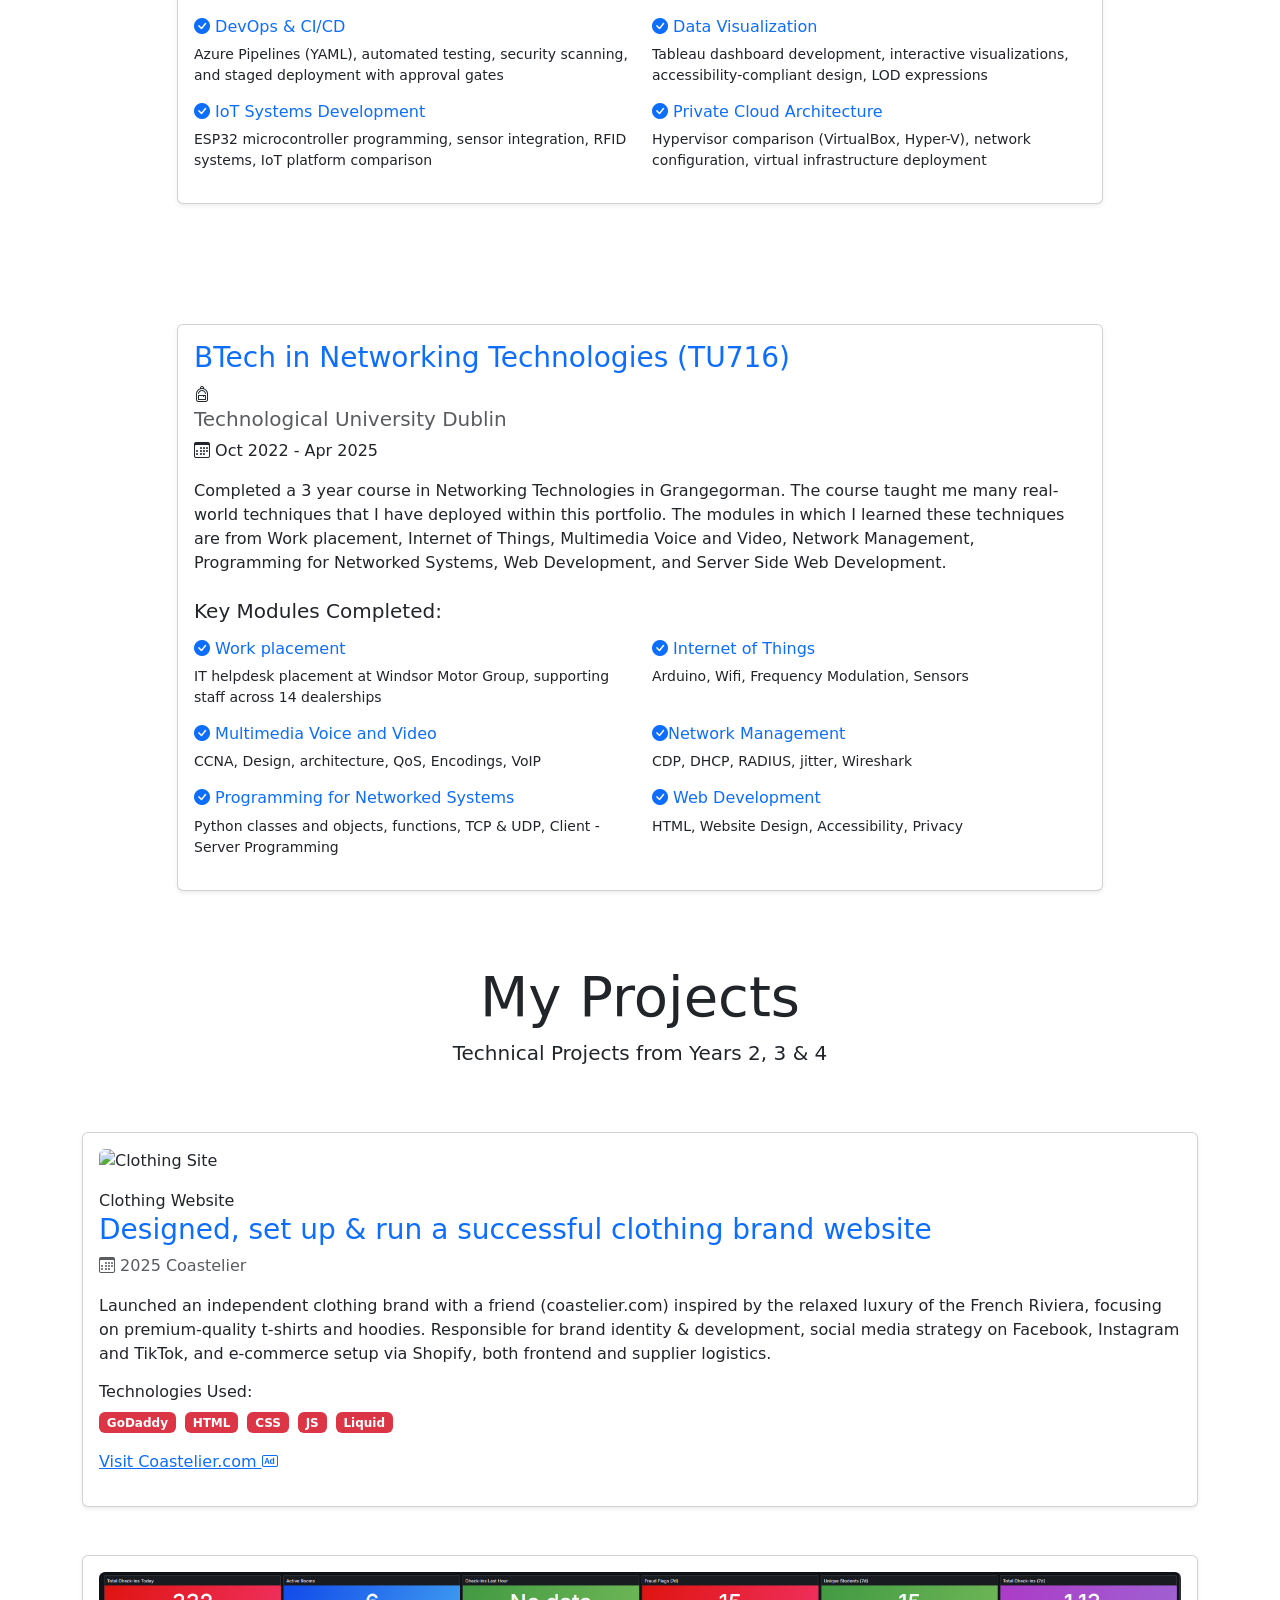
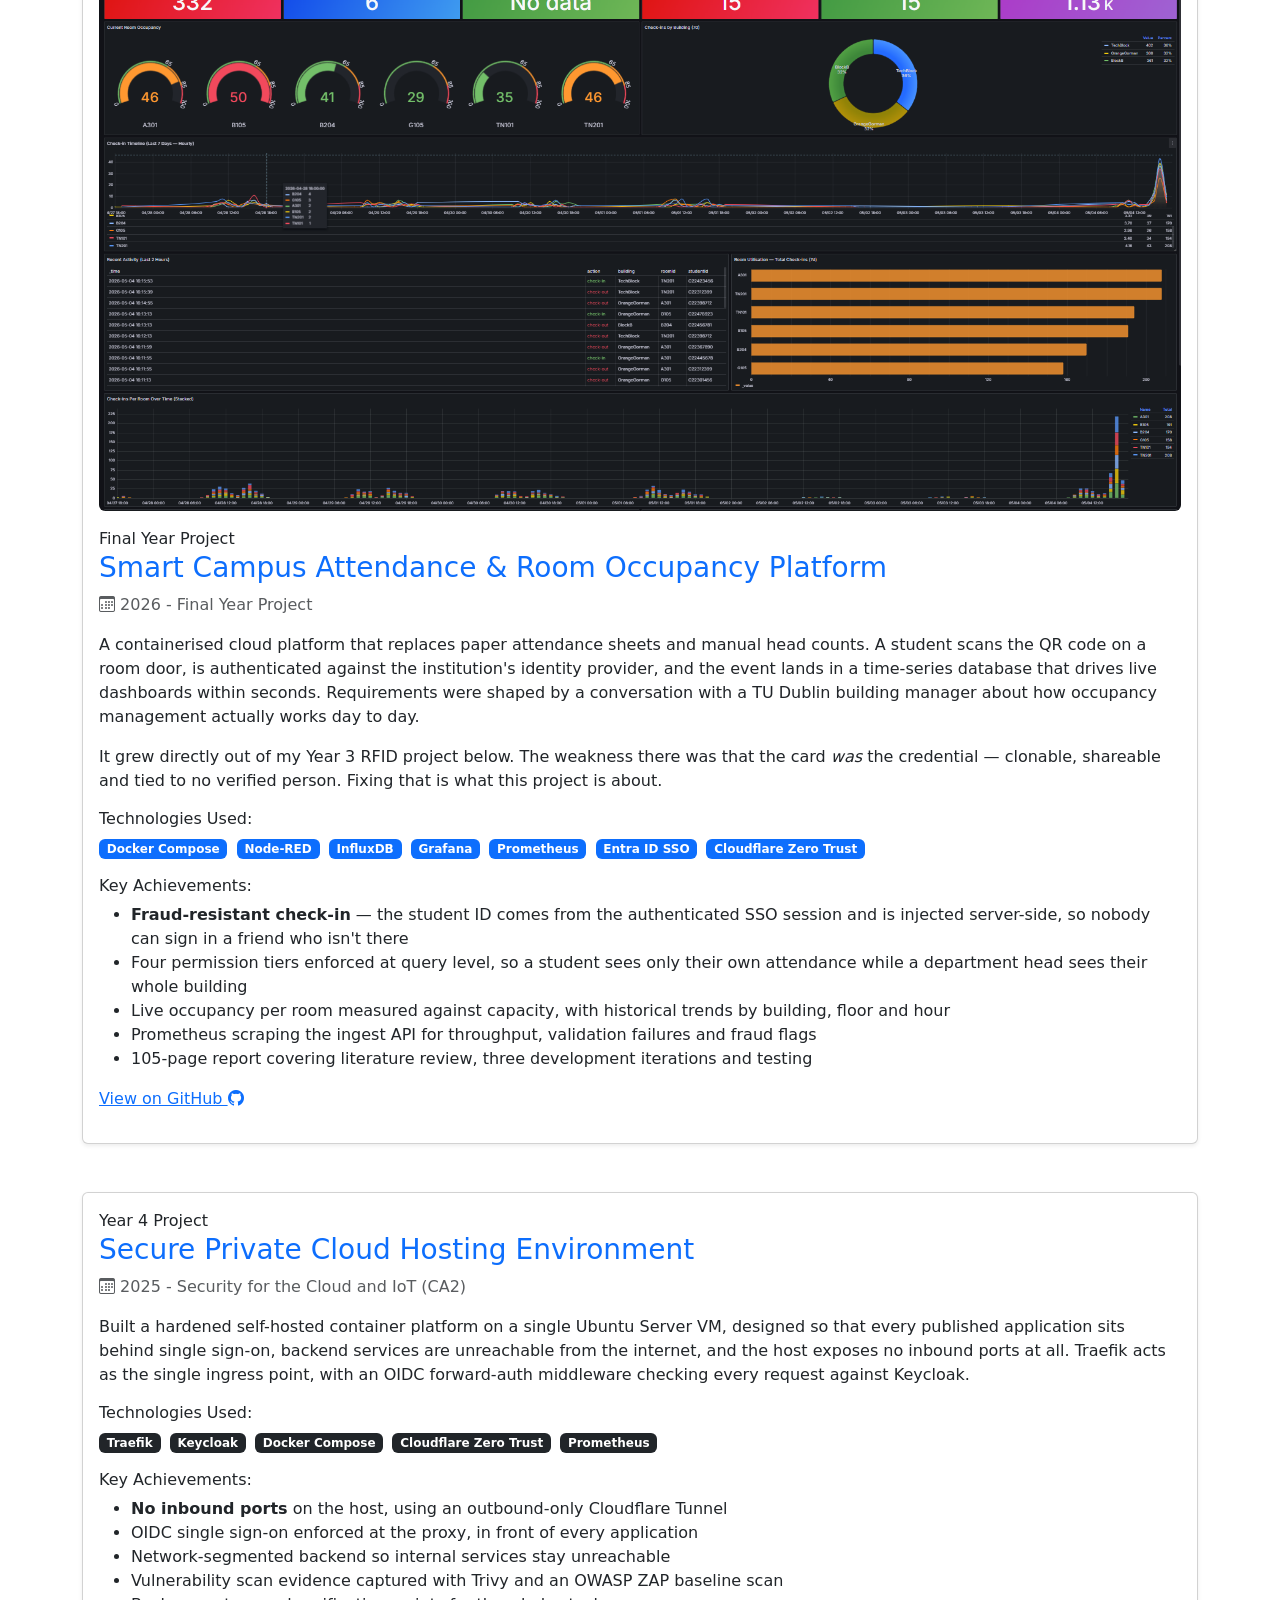
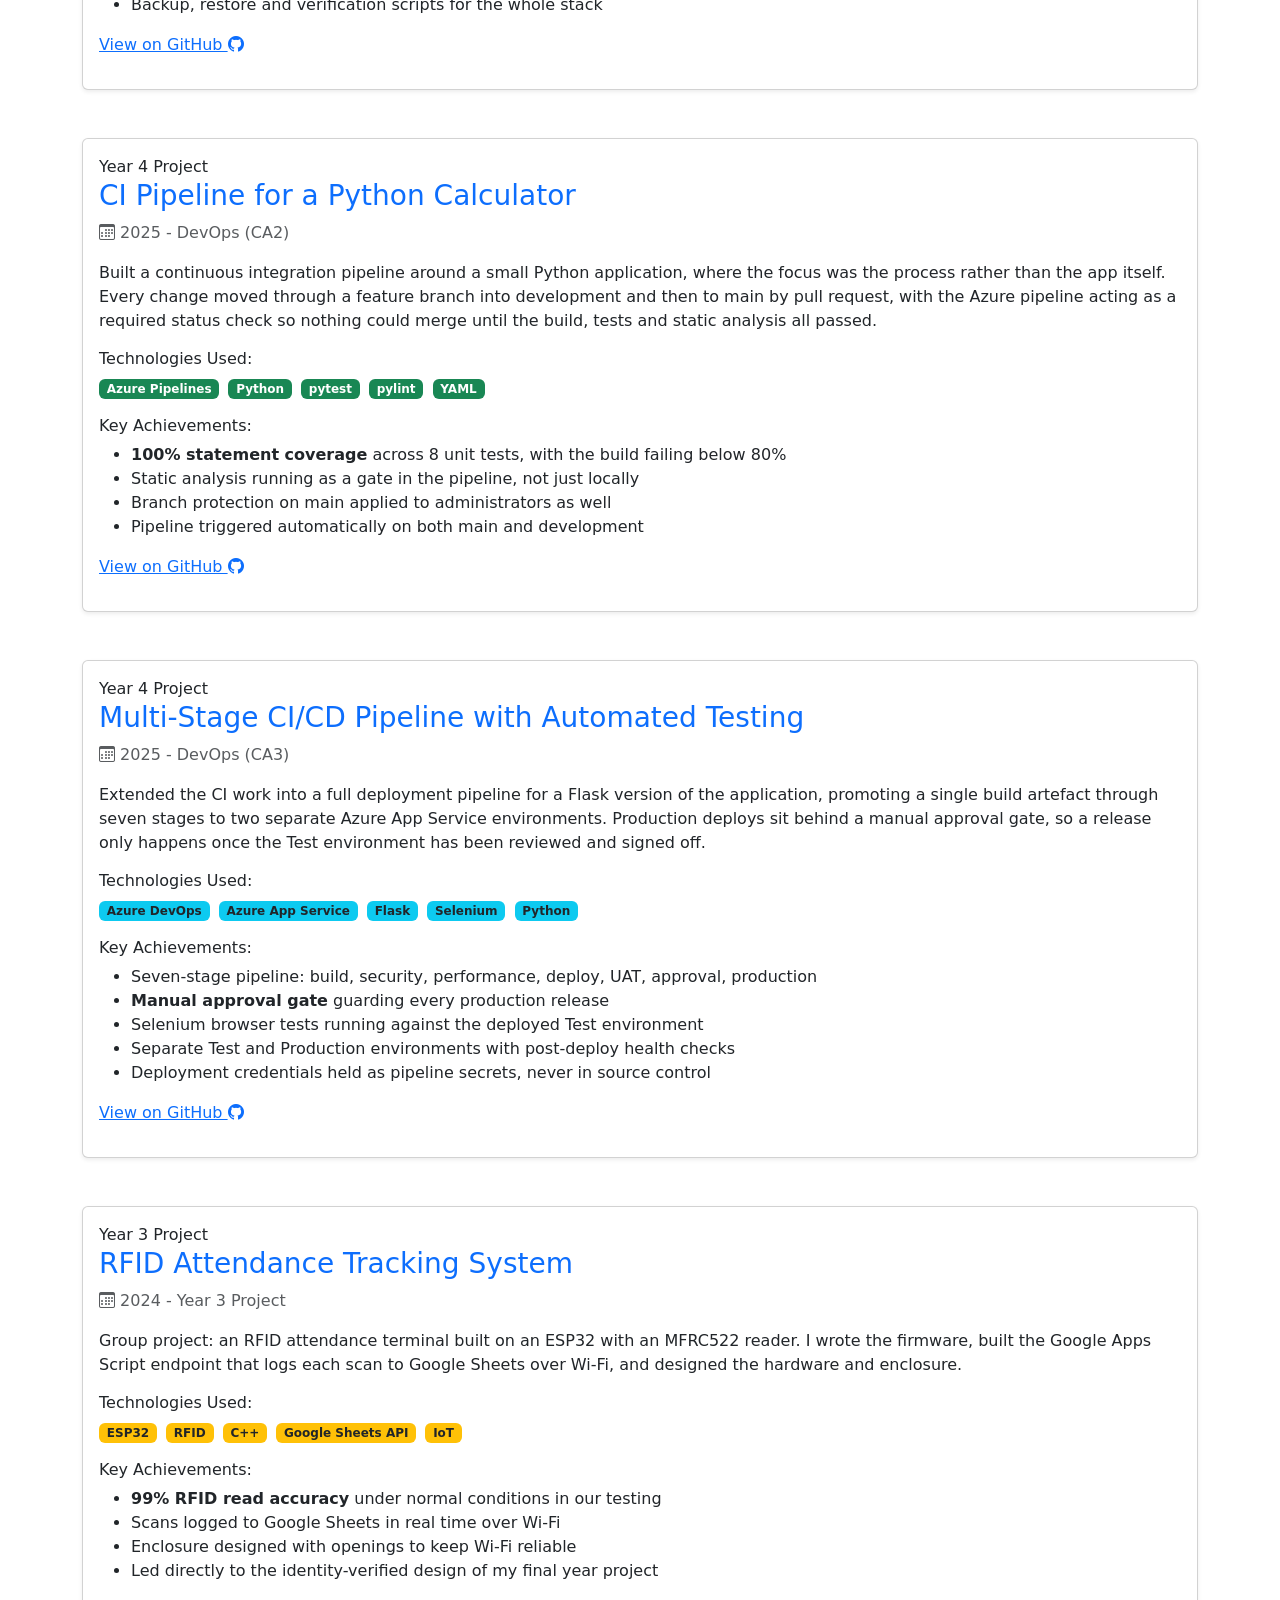
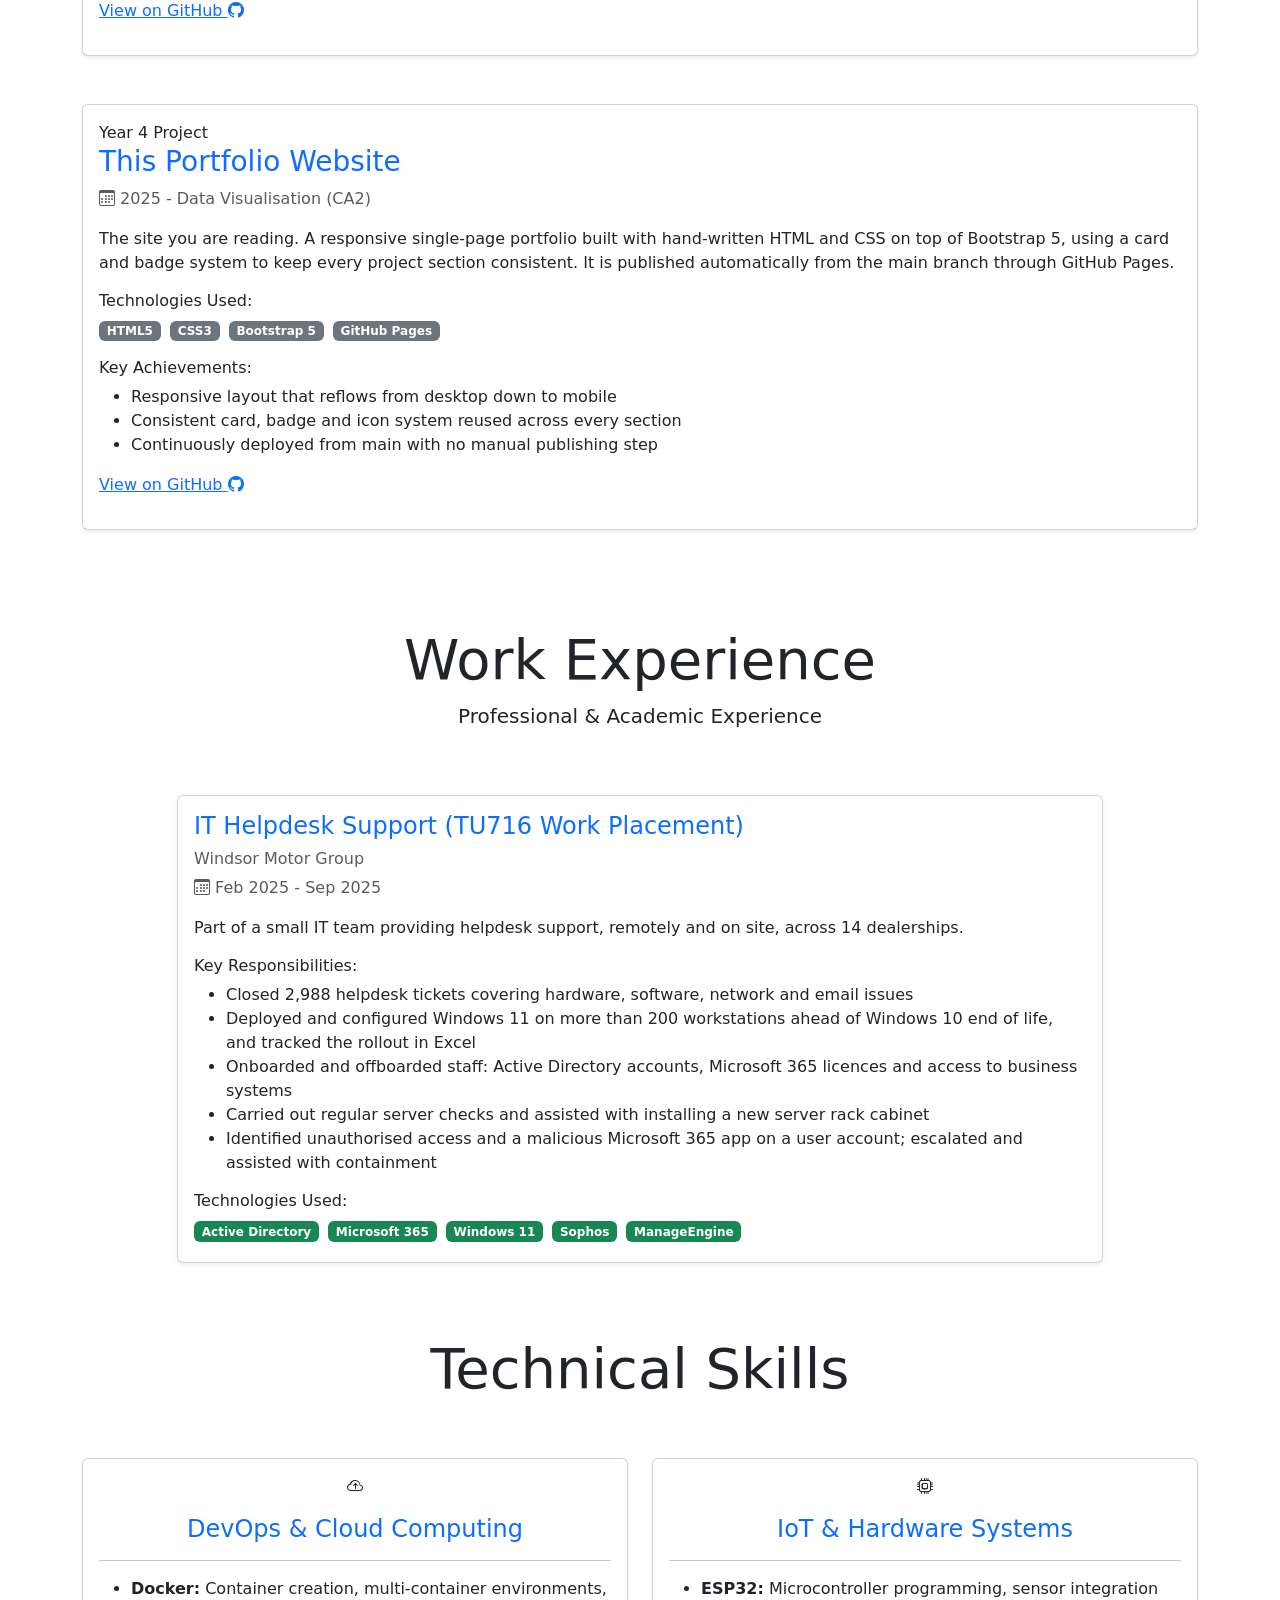
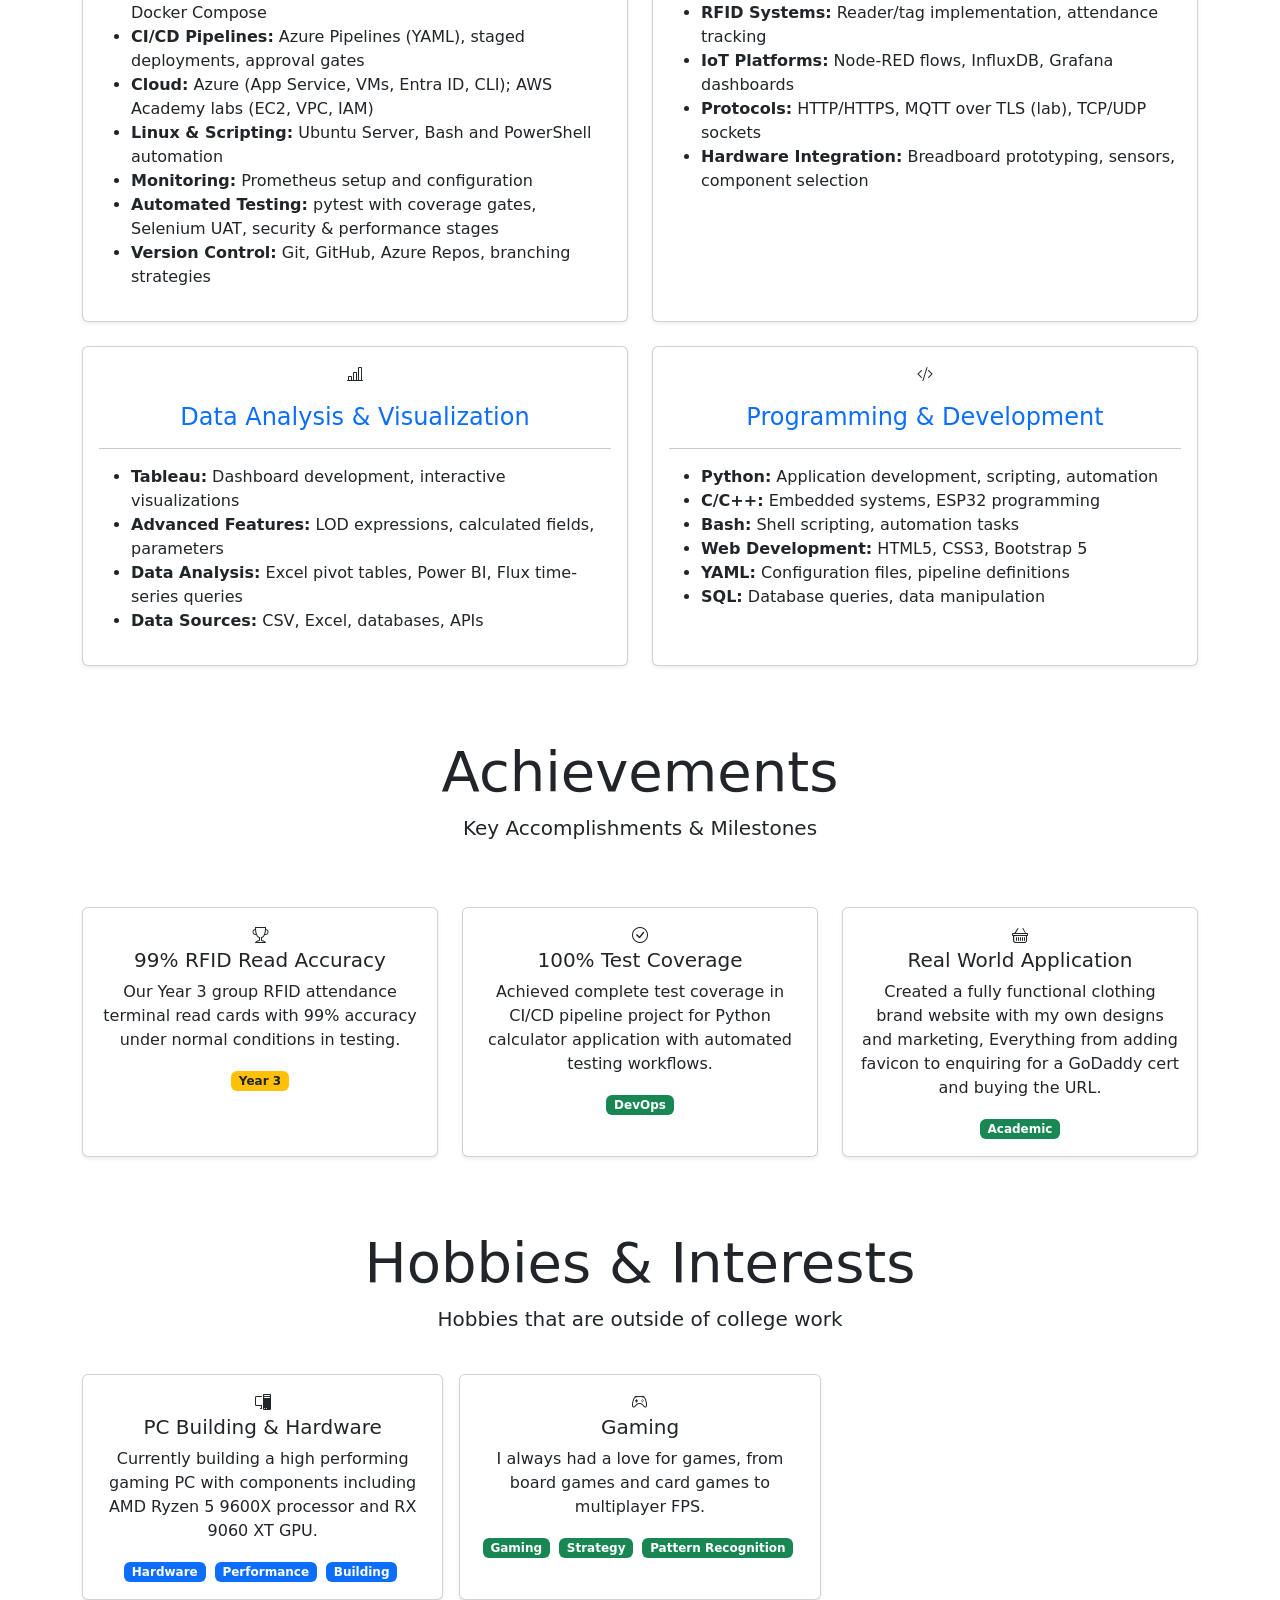
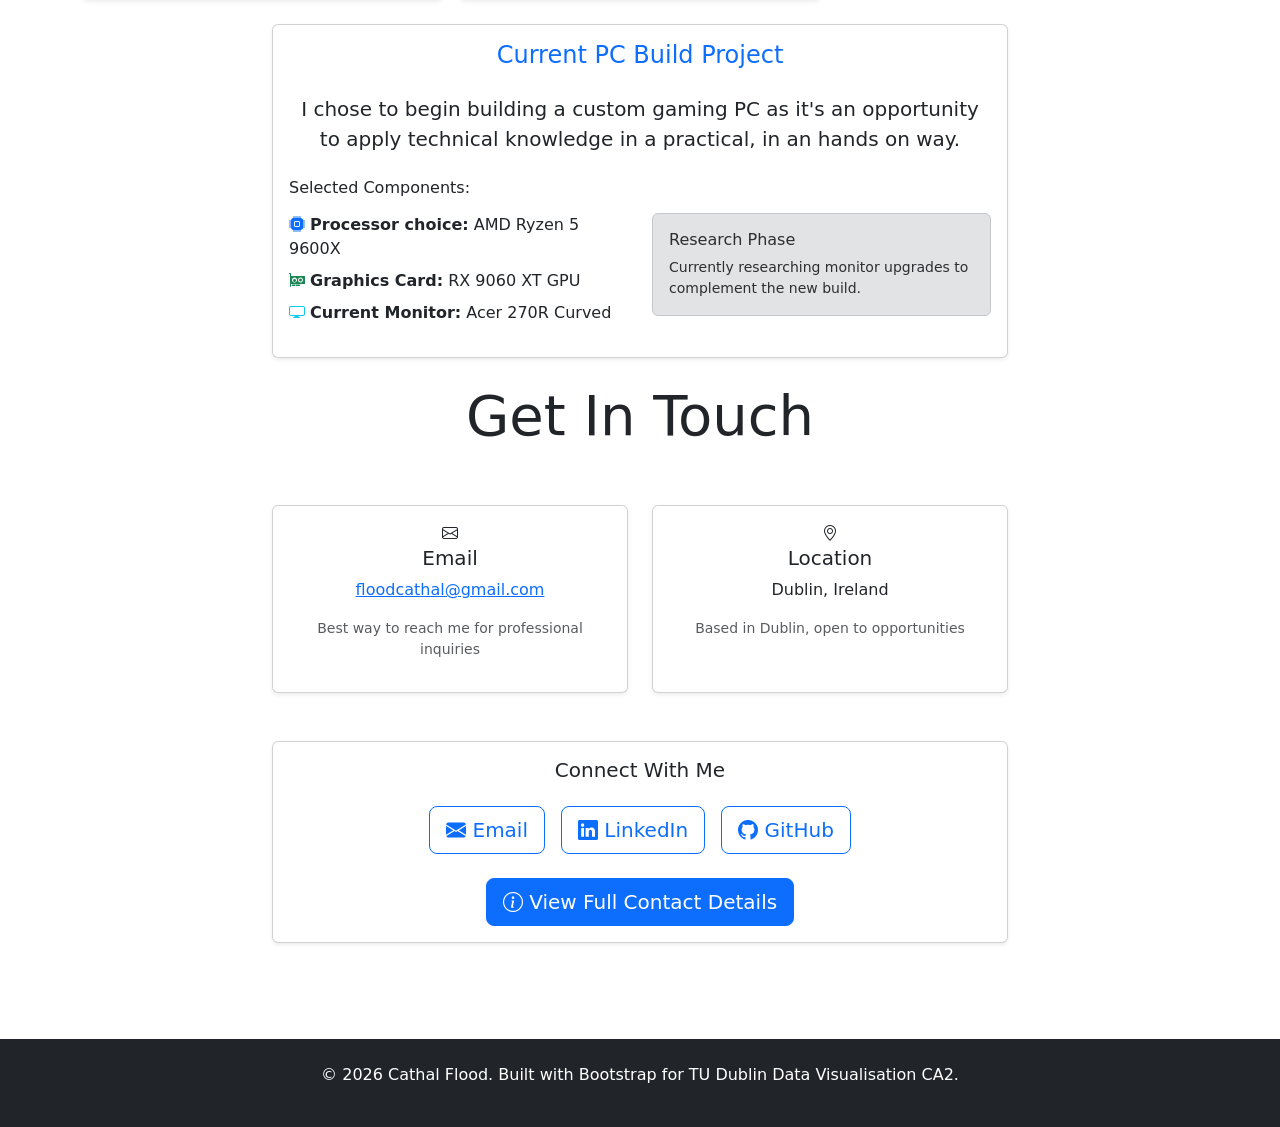
==== commit a7eff1d6: "content: bring portfolio in line with CV evidence - Graduate status: BSc (Hons) 2:1, Sep 2025 - Jun " ====
--- a/index.html
+++ b/index.html
@@ -53,7 +53,7 @@
             <div class="container text-center">
                 <h1 class="display-3 fw-bold">Cathal</h1>
                 <!--lead text for larger text -->
-                <p class="lead">Final Year Cloud Computing Student | TU Dublin</p>
+                <p class="lead">Cloud Computing Graduate (BSc Hons, 2:1) | TU Dublin</p>
                 <p class="mt-3">DevOps | Cloud Computing | IoT | Data Visualization | Enterprise Performance Architecture</p>
                 <!-- call to action bootstrap linking button (large button)-->
                 <a href="#projects" class="btn btn-primary btn-lg mt-3">View My Projects</a>
@@ -70,7 +70,7 @@
                 <div class="col-lg-8">
                     <!--8 columns wide -->
                     <p class="lead text-center">
-                        I'm a final year B.Sc. (Hons.) Cloud Computing student at TU Dublin with a passion for
+                        I'm a B.Sc. (Hons.) Cloud Computing graduate (2:1, 2026) from TU Dublin with a passion for
                         technology and problem-solving. My interests span across DevOps, cloud computing,
                         IoT platforms, and data visualization.
                     </p>
@@ -159,9 +159,9 @@
                             <h3 class="card-title text-primary">B.Sc. (Hons.) in Cloud Computing</h3>
                             <i class="bi bi-backpack"></i><h5 class="text-muted">Technological University Dublin</h5>
                             <!--calendar icon -->
-                            <p class="mb-3"><i class="bi bi-calendar3"></i> 2025 - 2026 (Expected)</p>
+                            <p class="mb-3"><i class="bi bi-calendar3"></i> Sep 2025 - Jun 2026 &middot; Second Class Honours, First Division (2:1)</p>
                             <p class="mb-4">
-                                Currently in my final year of Cloud Computing at TU Dublin, I have developed
+                                Through my final year of Cloud Computing at TU Dublin, I developed
                                 comprehensive knowledge across enterprise technologies, cloud computing,
                                 DevOps practices, and data visualization techniques.
                             </p>
@@ -174,21 +174,21 @@
                                         <!--tick icon before module title -->
                                         <h6 class="text-primary"><i class="bi bi-check-circle-fill"></i> Enterprise Performance Architecture</h6>
                                         <!--smaller descriptor of mdoule -->
-                                        <p class="small mb-0">Resource isolation, software architectures, containerization with Docker, infrastructure as code with Terraform</p>
+                                        <p class="small mb-0">Resource isolation, software architectures, containerisation with Docker, load and performance testing</p>
                                     </div>
                                 </div>
                                 <!--module 2 -->
                                 <div class="col-md-6 mb-3">
                                     <div class="module-card">
                                         <h6 class="text-primary"><i class="bi bi-check-circle-fill"></i> AWS Academy Cloud Foundations</h6>
-                                        <p class="small mb-0">Hands-on experience with S3 buckets, EC2 instances, CloudFormation templates, and CLI operations</p>
+                                        <p class="small mb-0">Guided labs covering IAM, VPC networking, EC2, EBS, databases and load balancing</p>
                                     </div>
                                 </div>
                                 <!--module 3 -->
                                 <div class="col-md-6 mb-3">
                                     <div class="module-card">
                                         <h6 class="text-primary"><i class="bi bi-check-circle-fill"></i> DevOps & CI/CD</h6>
-                                        <p class="small mb-0">Azure DevOps pipelines, GitHub Actions workflows, automated testing, and continuous integration practices</p>
+                                        <p class="small mb-0">Azure Pipelines (YAML), automated testing, security scanning, and staged deployment with approval gates</p>
                                     </div>
                                 </div>
                                 <!--module 4 -->
@@ -227,13 +227,13 @@
                     <!--module title and descriptor -->
                     <div class="card shadow-sm mb-4">
                         <div class="card-body">
-                            <h3 class="card-title text-primary">B.Sc. (Ord.) Networking Technologies</h3>
+                            <h3 class="card-title text-primary">BTech in Networking Technologies (TU716)</h3>
                             <!--backpack icon -->
                             <i class="bi bi-backpack"></i><h5 class="text-muted">Technological University Dublin</h5>
                             <!--calendar icon before year -->
-                            <p class="mb-3"><i class="bi bi-calendar3"></i> 2022- 2025</p>
+                            <p class="mb-3"><i class="bi bi-calendar3"></i> Oct 2022 - Apr 2025</p>
                             <p class="mb-4">
-                                Completed a 3 year course in Networking Technologies in Grangegorman. The course thought me many real world techniques that I have deployed within this portfolio.
+                                Completed a 3 year course in Networking Technologies in Grangegorman. The course taught me many real-world techniques that I have deployed within this portfolio.
                                 The modules in which I learned these techniques are from Work placement, Internet of Things, Multimedia Voice and Video, Network Management,
                                 Programming for Networked Systems, Web Development, and Server Side Web Development.
                             </p>
@@ -245,7 +245,7 @@
                                     <div class="module-card">
                                         <!--check mark before module title -->
                                         <h6 class="text-primary"><i class="bi bi-check-circle-fill"></i> Work placement </h6>
-                                        <p class="small mb-0">Working in the real world, were I worked for Nissan Ireland as a helpdesk technician</p>
+                                        <p class="small mb-0">IT helpdesk placement at Windsor Motor Group, supporting staff across 14 dealerships</p>
                                     </div>
                                 </div>
                                 <!--IOT -->
@@ -280,7 +280,7 @@
                                 <div class="col-md-6 mb-3">
                                     <div class="module-card">
                                         <h6 class="text-primary"><i class="bi bi-check-circle-fill"></i> Web Development</h6>
-                                        <p class="small mb-0">HTML, Websit Design, Accessibilty, Privacy</p>
+                                        <p class="small mb-0">HTML, Website Design, Accessibility, Privacy</p>
                                     </div>
                                 </div>
                             </div>
@@ -402,7 +402,7 @@
                         <div class="card-body">
                             <div class="project-badge">Year 4 Project</div>
                             <h3 class="card-title text-primary">Secure Private Cloud Hosting Environment</h3>
-                            <p class="text-muted mb-3"><i class="bi bi-calendar3"></i> 2025 - Enterprise Security (CA2)</p>
+                            <p class="text-muted mb-3"><i class="bi bi-calendar3"></i> 2025 - Security for the Cloud and IoT (CA2)</p>
 
                             <p>
                                 Built a hardened self-hosted container platform on a single Ubuntu Server VM, designed so
@@ -425,7 +425,7 @@
                                 <li><strong>No inbound ports</strong> on the host, using an outbound-only Cloudflare Tunnel</li>
                                 <li>OIDC single sign-on enforced at the proxy, in front of every application</li>
                                 <li>Network-segmented backend so internal services stay unreachable</li>
-                                <li>Vulnerability and penetration evidence captured with Trivy and OWASP ZAP</li>
+                                <li>Vulnerability scan evidence captured with Trivy and an OWASP ZAP baseline scan</li>
                                 <li>Backup, restore and verification scripts for the whole stack</li>
                             </ul>
                             <p>
@@ -530,9 +530,9 @@
                             <p class="text-muted mb-3"><i class="bi bi-calendar3"></i> 2024 - Year 3 Project</p>
 
                             <p>
-                                Developed a highly accurate RFID-based attendance system using ESP32 microcontrollers
-                                that achieved 99% accuracy in real-world testing conditions. The system integrated
-                                seamlessly with Google Sheets for real-time data logging and reporting capabilities.
+                                Group project: an RFID attendance terminal built on an ESP32 with an MFRC522 reader.
+                                I wrote the firmware, built the Google Apps Script endpoint that logs each scan to
+                                Google Sheets over Wi-Fi, and designed the hardware and enclosure.
                             </p>
                             <!--badge pill secttion color coded -->
                             <h6 class="mt-3">Technologies Used:</h6>
@@ -546,10 +546,10 @@
 
                             <h6>Key Achievements:</h6>
                             <ul>
-                                <li><strong>99% accuracy rate</strong> in real world testing</li> <!--strong for bold txt -->
-                                <li>Successful deployment and positive stakeholder feedback</li>
-                                <li>Real-time data synchronization with Google Sheets</li>
-                                <li>Demonstrated practical application of IoT technologies</li>
+                                <li><strong>99% RFID read accuracy</strong> under normal conditions in our testing</li> <!--strong for bold txt -->
+                                <li>Scans logged to Google Sheets in real time over Wi-Fi</li>
+                                <li>Enclosure designed with openings to keep Wi-Fi reliable</li>
+                                <li>Led directly to the identity-verified design of my final year project</li>
                             </ul>
                             <p>
                                 <a href="https://github.com/floodcathal/rfid-attendance-monitor">View on GitHub <i class="bi bi-github"></i></a>
@@ -615,27 +615,31 @@
                     <!--academic projects cards -->
                     <div class="card shadow-sm mb-4">
                         <div class="card-body">
-                            <h4 class="card-title text-primary">First Line Helpdesk Techncian for Nissan Ireland</h4> <!--job title -->
-                            <h6 class="text-muted">Nissan Ireland & Windsor Motors</h6>
+                            <h4 class="card-title text-primary">IT Helpdesk Support (TU716 Work Placement)</h4> <!--job title -->
+                            <h6 class="text-muted">Windsor Motor Group</h6>
                             <p class="text-muted"><i class="bi bi-calendar3"></i> Feb 2025 - Sep 2025</p> <!--calendar icon -->
 
                             <p>
-                                In Nissan Ireland I was part of a small IT team that facilitated helpdesk for dealerships and corporate.
+                                Part of a small IT team providing helpdesk support, remotely and on site, across 14 dealerships.
                             </p>
 
                             <h6 class="mt-3 mb-2">Key Responsibilities:</h6>
                             <ul>
-                                <li>Responsibility 1: I completed daily server checks to ensure all servers were replicating</li>
-                                <li>Responsibility 2: I looked after the onboarding and offboarding of all employees ensuring they had all related permissions and software to complete their job</li>
-                                <li>Responsibility 3: I supervised and accounted a company wide Windows 11 upgrade for all possible machines before the Windows EOL upgrading over 200 machines</li>
+                                <li>Closed 2,988 helpdesk tickets covering hardware, software, network and email issues</li>
+                                <li>Deployed and configured Windows 11 on more than 200 workstations ahead of Windows 10 end of life, and tracked the rollout in Excel</li>
+                                <li>Onboarded and offboarded staff: Active Directory accounts, Microsoft 365 licences and access to business systems</li>
+                                <li>Carried out regular server checks and assisted with installing a new server rack cabinet</li>
+                                <li>Identified unauthorised access and a malicious Microsoft 365 app on a user account; escalated and assisted with containment</li>
                             </ul>
 
                             <h6 class="mt-3 mb-2">Technologies Used:</h6>
                             <div>
                                 <!--badges for tech used -->
-                                <span class="badge bg-success me-1 mb-1">Windows Server Manager</span>
-                                <span class="badge bg-success me-1 mb-1">Windows Active Directory</span>
-                                <span class="badge bg-success me-1 mb-1">Citrix Server Manager for the dealership management system</span>
+                                <span class="badge bg-success me-1 mb-1">Active Directory</span>
+                                <span class="badge bg-success me-1 mb-1">Microsoft 365</span>
+                                <span class="badge bg-success me-1 mb-1">Windows 11</span>
+                                <span class="badge bg-success me-1 mb-1">Sophos</span>
+                                <span class="badge bg-success me-1 mb-1">ManageEngine</span>
                             </div>
                         </div>
                     </div>
@@ -671,9 +675,9 @@
                             <!--list of skills, with tick before each line, custom styling via skill list, <hr> for horizontal rule -->
                             <ul class="skill-list">
                                 <li><strong>Docker:</strong> Container creation, multi-container environments, Docker Compose</li>
-                                <li><strong>CI/CD Pipelines:</strong> Azure DevOps, GitHub Actions, automated testing workflows</li>
-                                <li><strong>AWS Services:</strong> S3 buckets, EC2 instances, CloudFormation, CLI operations</li>
-                                <li><strong>Infrastructure as Code:</strong> Terraform configurations and deployments</li>
+                                <li><strong>CI/CD Pipelines:</strong> Azure Pipelines (YAML), staged deployments, approval gates</li>
+                                <li><strong>Cloud:</strong> Azure (App Service, VMs, Entra ID, CLI); AWS Academy labs (EC2, VPC, IAM)</li>
+                                <li><strong>Linux &amp; Scripting:</strong> Ubuntu Server, Bash and PowerShell automation</li>
                                 <li><strong>Monitoring:</strong> Prometheus setup and configuration</li>
                                 <li><strong>Automated Testing:</strong> pytest with coverage gates, Selenium UAT, security &amp; performance stages</li>
                                 <li><strong>Version Control:</strong> Git, GitHub, Azure Repos, branching strategies</li>
@@ -695,9 +699,9 @@
                             <ul class="skill-list">
                                 <li><strong>ESP32:</strong> Microcontroller programming, sensor integration</li>
                                 <li><strong>RFID Systems:</strong> Reader/tag implementation, attendance tracking</li>
-                                <li><strong>IoT Platforms:</strong> Node-RED workflows, ThingsBoard dashboards</li>
-                                <li><strong>Protocols:</strong> MQTT, HTTP/HTTPS, WebSockets</li>
-                                <li><strong>Hardware Integration:</strong> Circuit design, component selection</li>
+                                <li><strong>IoT Platforms:</strong> Node-RED flows, InfluxDB, Grafana dashboards</li>
+                                <li><strong>Protocols:</strong> HTTP/HTTPS, MQTT over TLS (lab), TCP/UDP sockets</li>
+                                <li><strong>Hardware Integration:</strong> Breadboard prototyping, sensors, component selection</li>
                             </ul>
                         </div>
                     </div>
@@ -716,7 +720,7 @@
                             <ul class="skill-list">
                                 <li><strong>Tableau:</strong> Dashboard development, interactive visualizations</li>
                                 <li><strong>Advanced Features:</strong> LOD expressions, calculated fields, parameters</li>
-                                <li><strong>Data Analysis:</strong> Pattern recognition, statistical analysis</li>
+                                <li><strong>Data Analysis:</strong> Excel pivot tables, Power BI, Flux time-series queries</li>
                                 <li><strong>Data Sources:</strong> CSV, Excel, databases, APIs</li>
                             </ul>
                         </div>
@@ -765,10 +769,10 @@
                     <div class="card text-center h-100 shadow-sm achievement-card">
                         <div class="card-body">
                             <i class="bi bi-trophy achievement-icon"></i> <!--trophy icon -->
-                            <h5 class="card-title">99% Accuracy Rate</h5>
+                            <h5 class="card-title">99% RFID Read Accuracy</h5>
                             <p class="card-text">
-                                Achieved 99% accuracy with RFID attendance tracking system in Year 3 project.
-                                System was tested extensively in real-world conditions with consistent performance.
+                                Our Year 3 group RFID attendance terminal read cards with 99% accuracy
+                                under normal conditions in testing.
                             </p>
                             <span class="badge bg-warning text-dark">Year 3</span> <!--year 3 badge tag  -->
                         </div>
@@ -926,7 +930,7 @@
                                     <i class="bi bi-envelope contact-icon"></i> <!--mail icon -->
                                     <h5 class="card-title">Email</h5>
                                     <p class="card-text">
-                                        <a href="mailto:C22312211@mytudublin.ie">C22312211@mytudublin.ie</a> <!--mailto link -->
+                                        <a href="mailto:floodcathal@gmail.com">floodcathal@gmail.com</a> <!--mailto link -->
                                     </p>
                                     <p class="small text-muted">Best way to reach me for professional inquiries</p>
                                 </div>
@@ -952,7 +956,7 @@
                             <h5 class="card-title mb-4">Connect With Me</h5>
                             <!--button with email logo linked button to mailto addr -->
                             <div class="d-flex justify-content-center gap-3 mb-4">
-                                <a href="mailto:C22312211@mytudublin.ie" class="btn btn-outline-primary btn-lg">
+                                <a href="mailto:floodcathal@gmail.com" class="btn btn-outline-primary btn-lg">
                                     <i class="bi bi-envelope-fill"></i> Email
                                 </a>
                                 <!--linked button to linkedin with linkedin icon -->
@@ -998,7 +1002,7 @@
                         <h6><i class="bi bi-mortarboard-fill text-primary"></i> Course</h6>
                         <p class="ms-4">
                             B.Sc. (Hons.) Cloud Computing<br>
-                            <span class="text-muted small">Final Year Student</span>
+                            <span class="text-muted small">Graduate, 2:1 (2026)</span>
                         </p>
                     </div>
                     <!--college icon  -->
@@ -1010,7 +1014,7 @@
                     <div class="contact-detail mb-3">
                         <h6><i class="bi bi-envelope-fill text-primary"></i> Email</h6>
                         <p class="ms-4">
-                            <a href="mailto:C22312211@mytudublin.ie">C22312211@mytudublin.ie</a>
+                            <a href="mailto:floodcathal@gmail.com">floodcathal@gmail.com</a>
                         </p>
                     </div>
                     <!--linkedin section with link and icon  -->
@@ -1035,7 +1039,7 @@
                 </div>
                 <div class="modal-footer">
                     <button type="button" class="btn btn-secondary" data-bs-dismiss="modal">Close</button>
-                    <a href="mailto:C22312211@mytudublin.ie" class="btn btn-primary">
+                    <a href="mailto:floodcathal@gmail.com" class="btn btn-primary">
                         <i class="bi bi-envelope"></i> Send Email
                     </a>
                 </div>
@@ -1046,7 +1050,7 @@
     <!-- footer with copyright icon for fun -->
     <footer class="bg-dark text-white text-center py-4">
         <div class="container">
-            <p>&copy; 2025 Cathal. Built with Bootstrap for TU Dublin Data Visualization CA2.</p>
+            <p>&copy; 2026 Cathal Flood. Built with Bootstrap for TU Dublin Data Visualisation CA2.</p>
         </div>
     </footer>
 
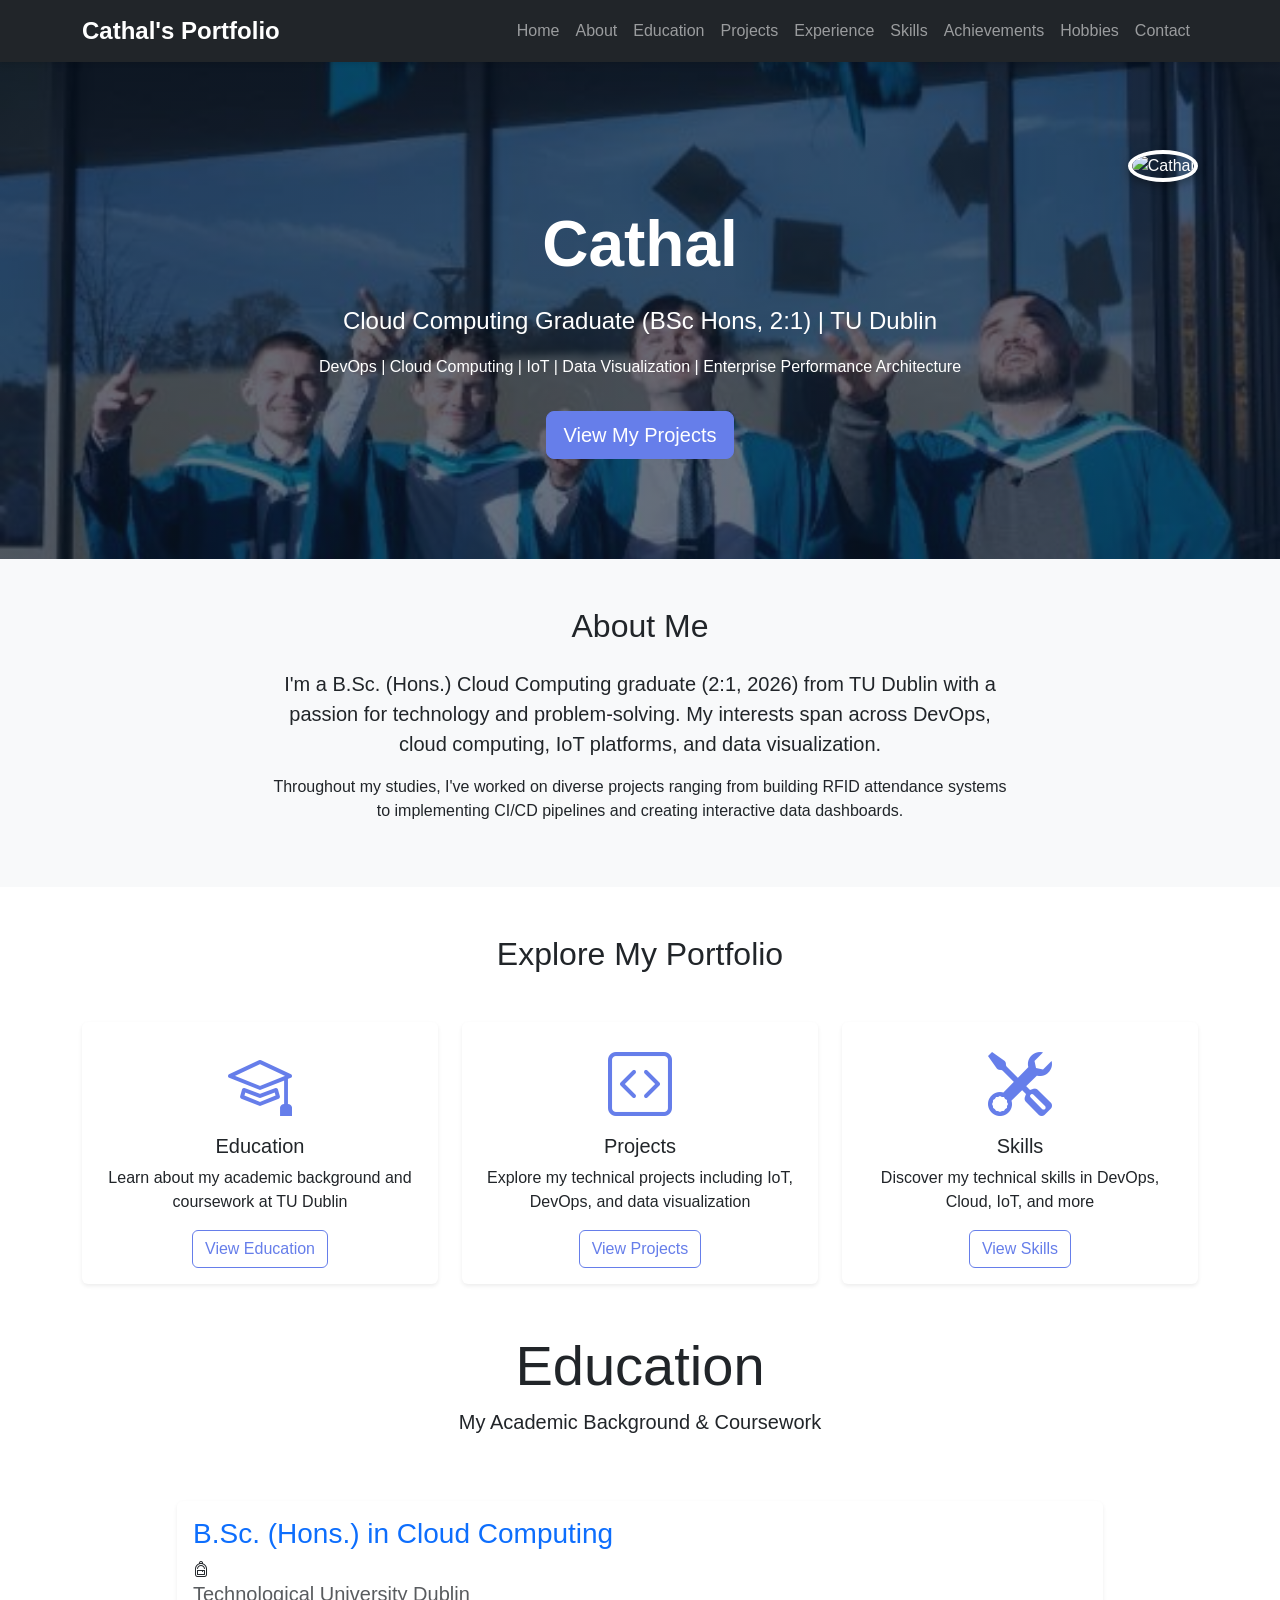
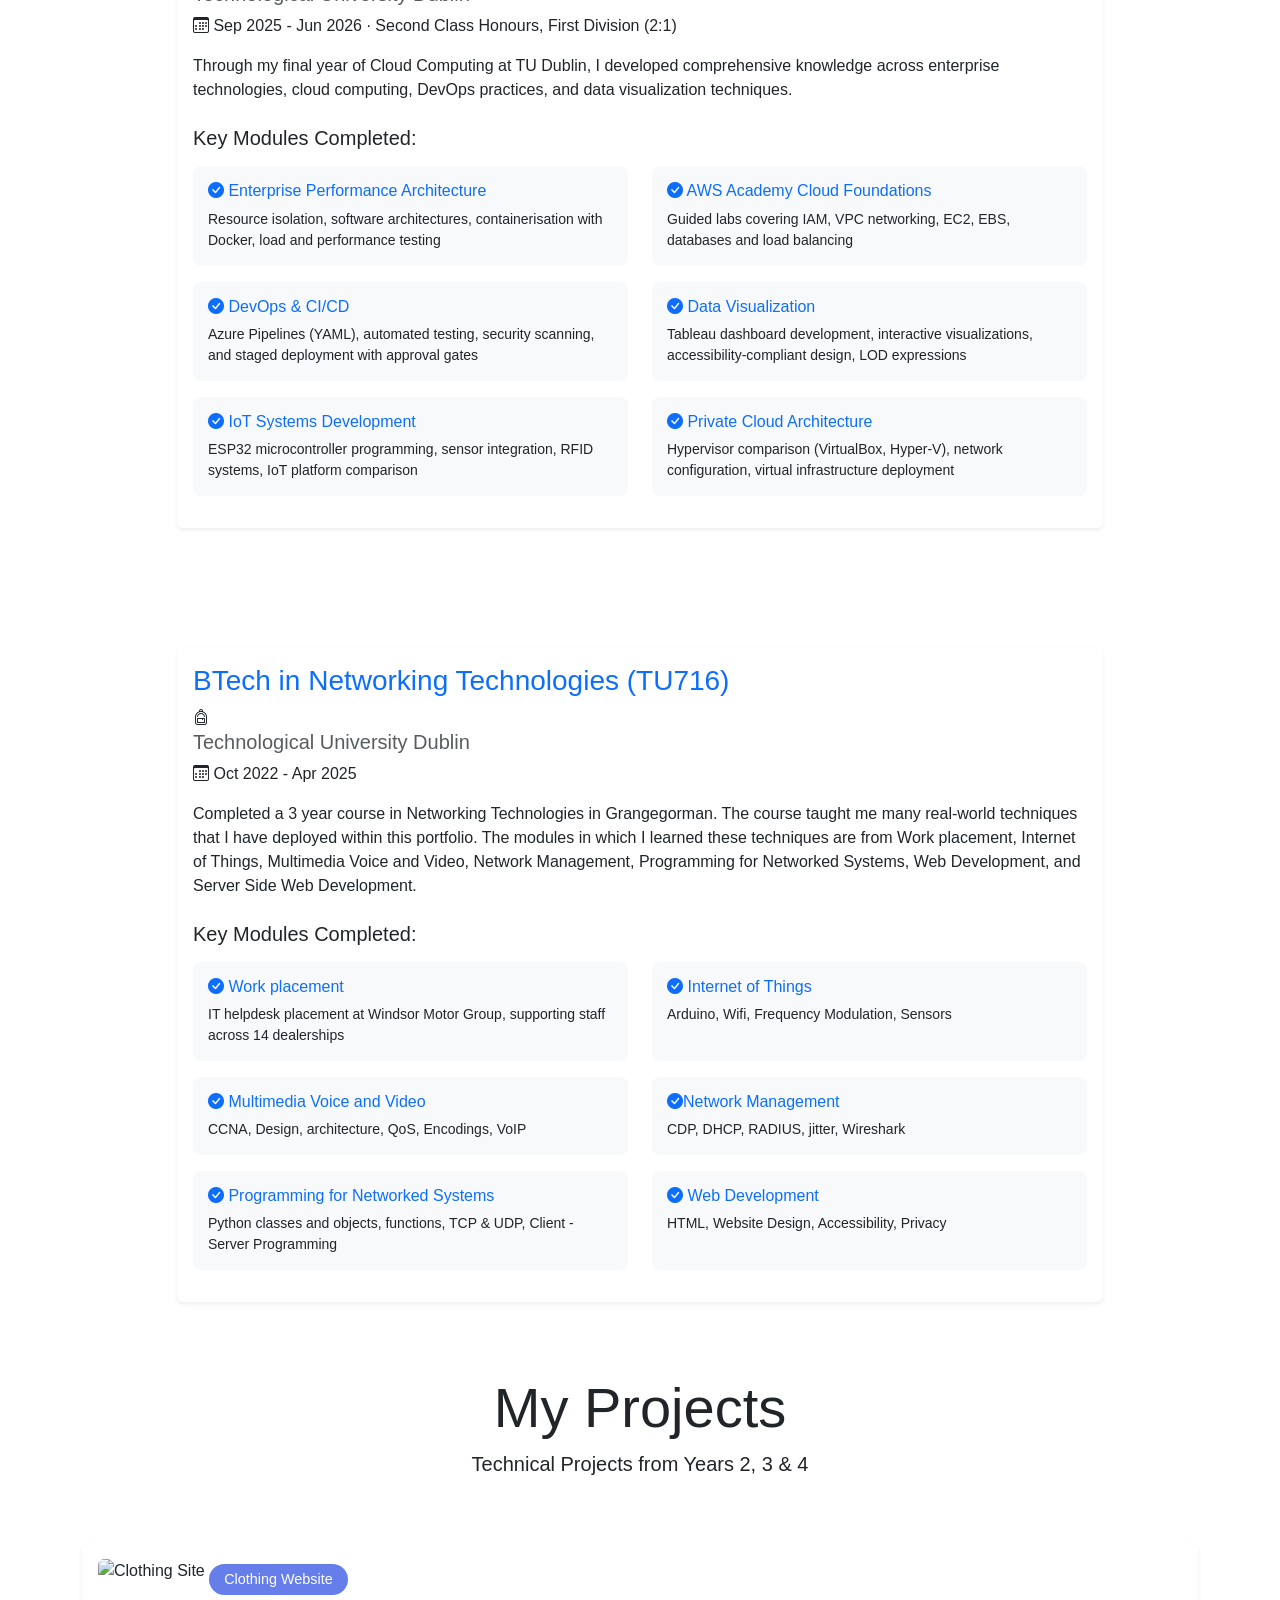
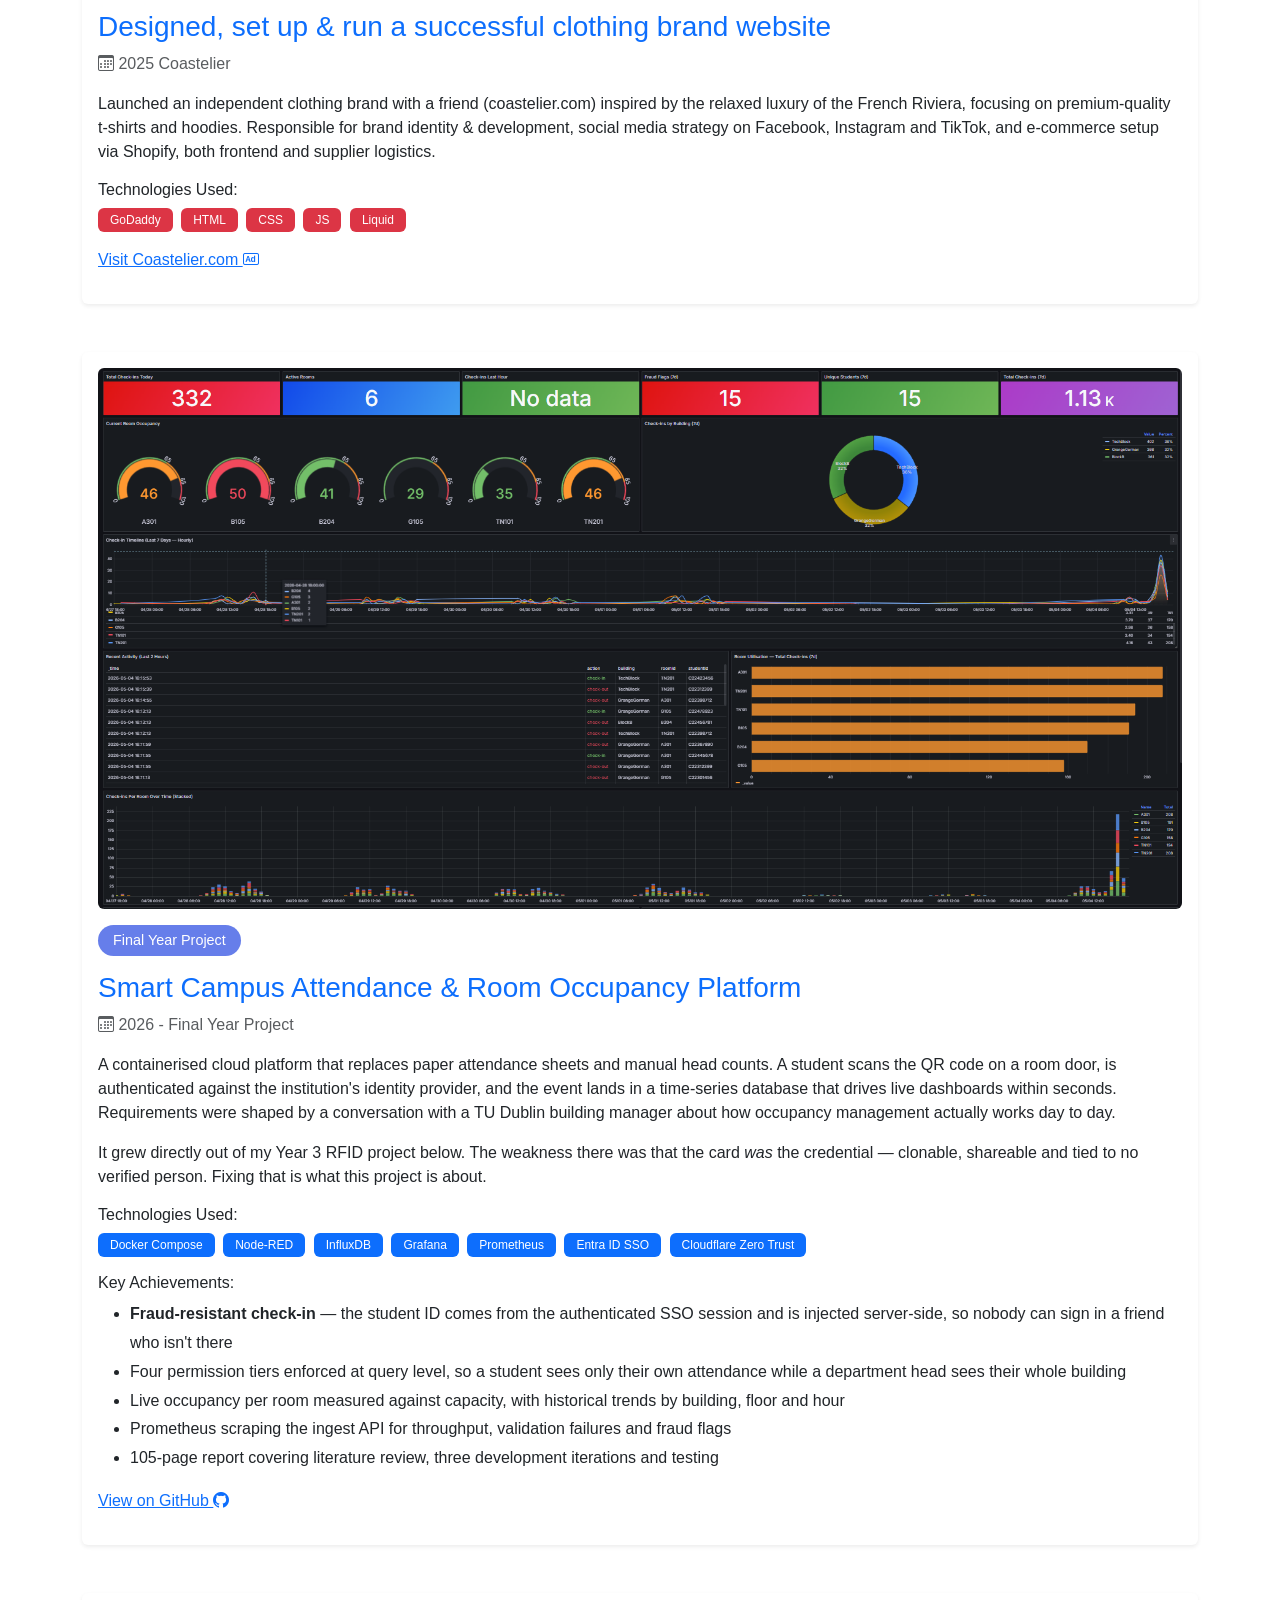
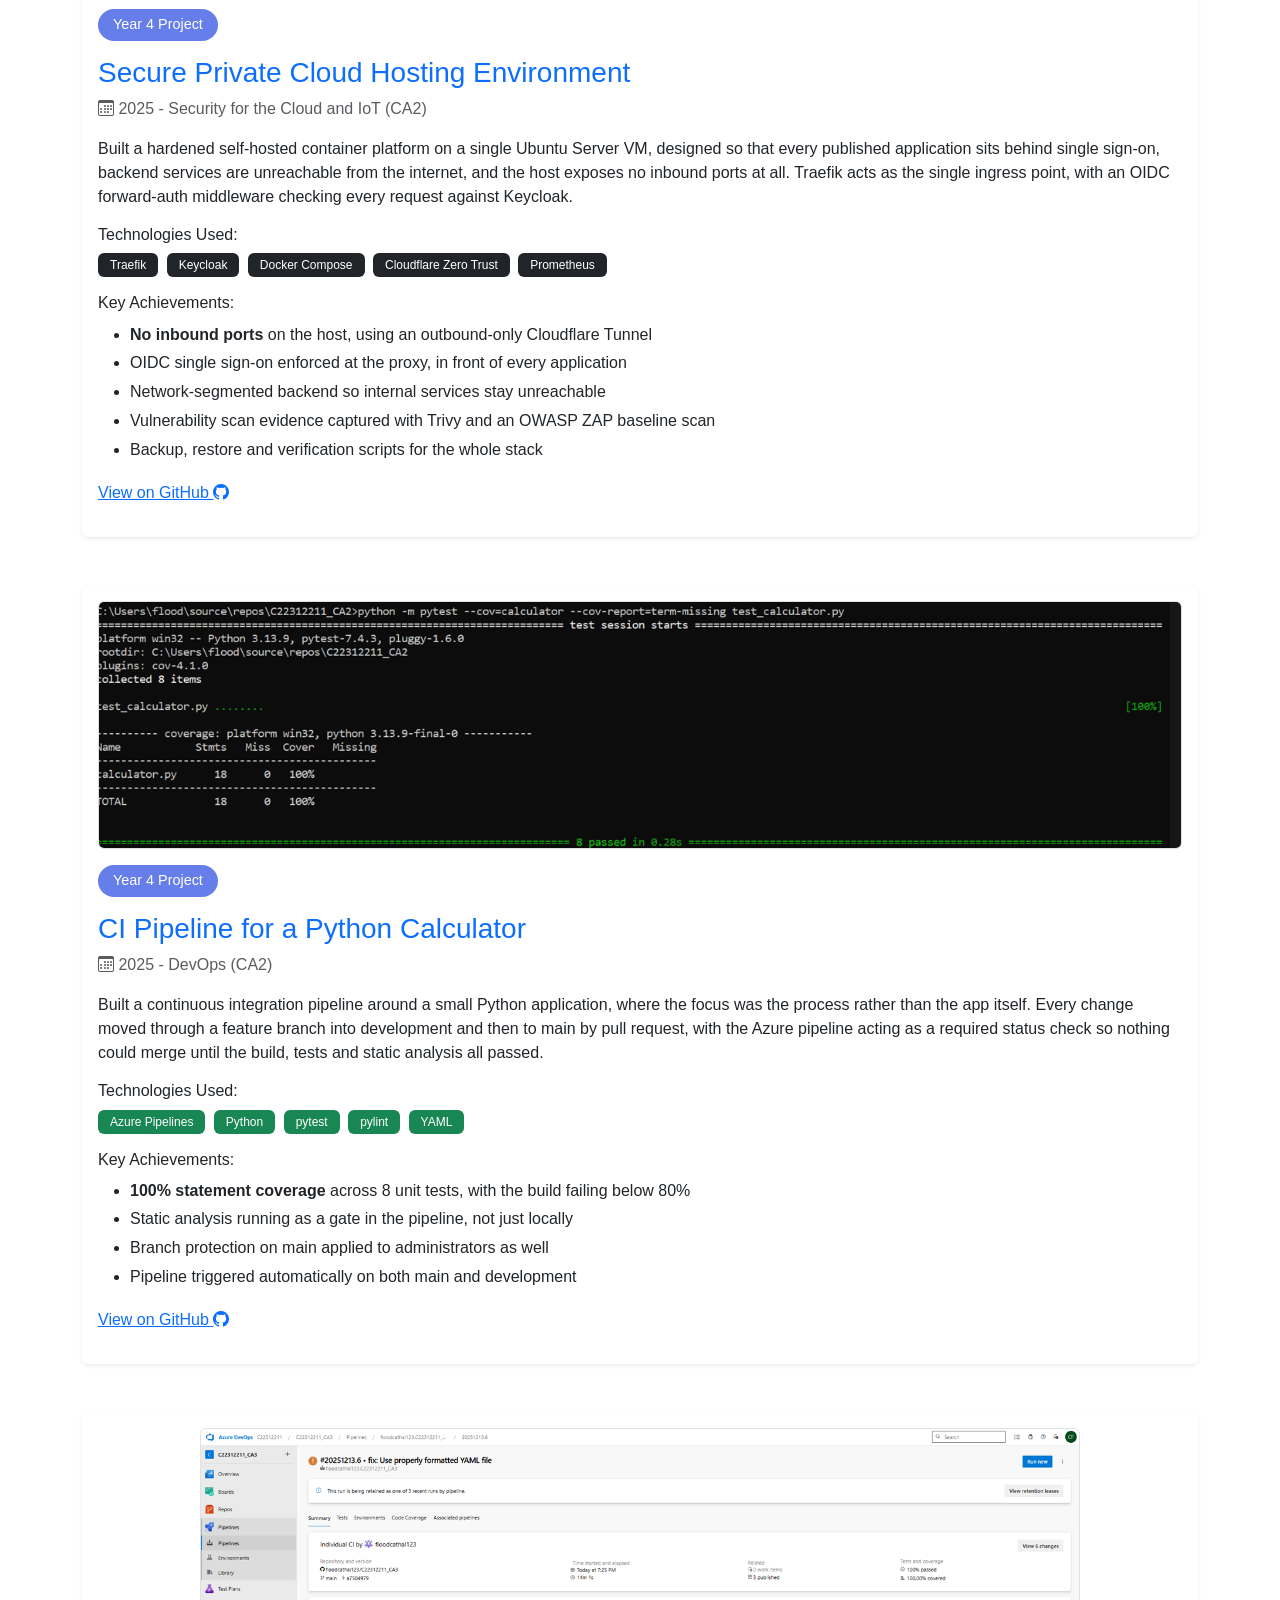
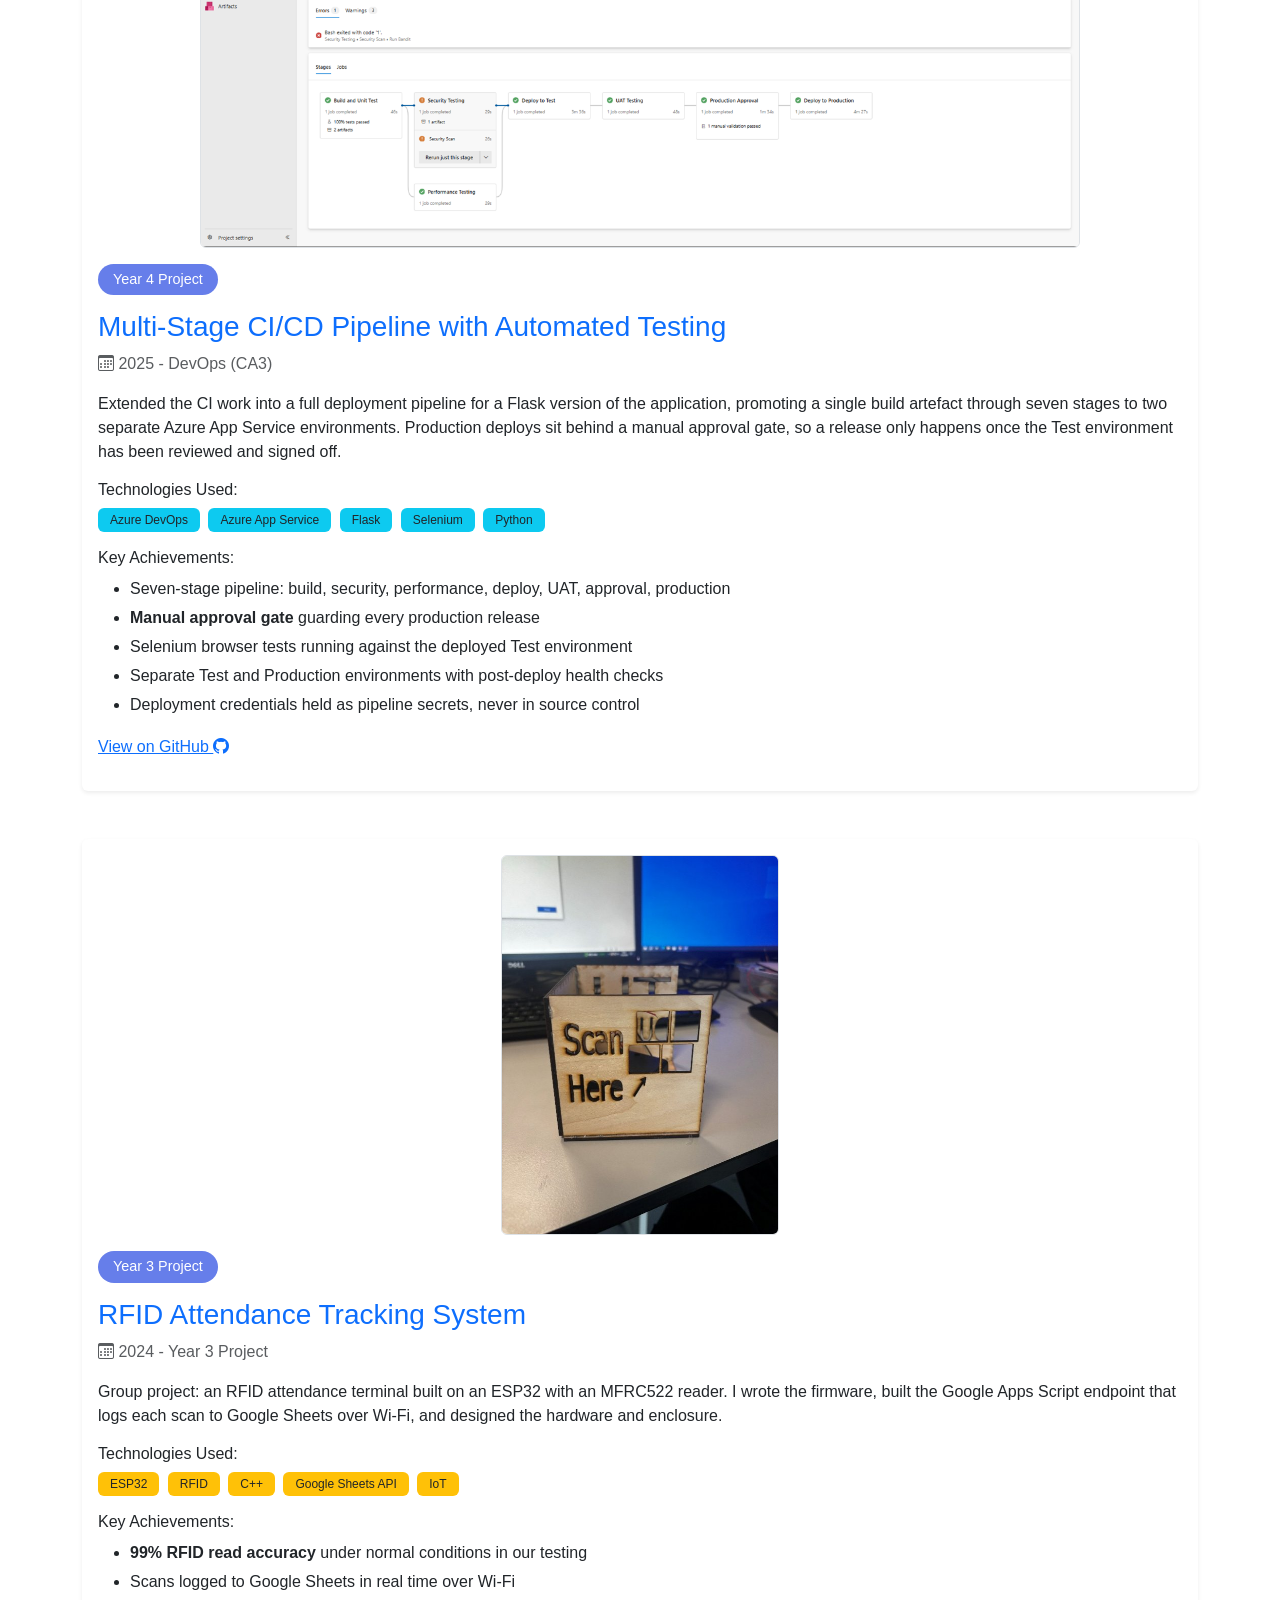
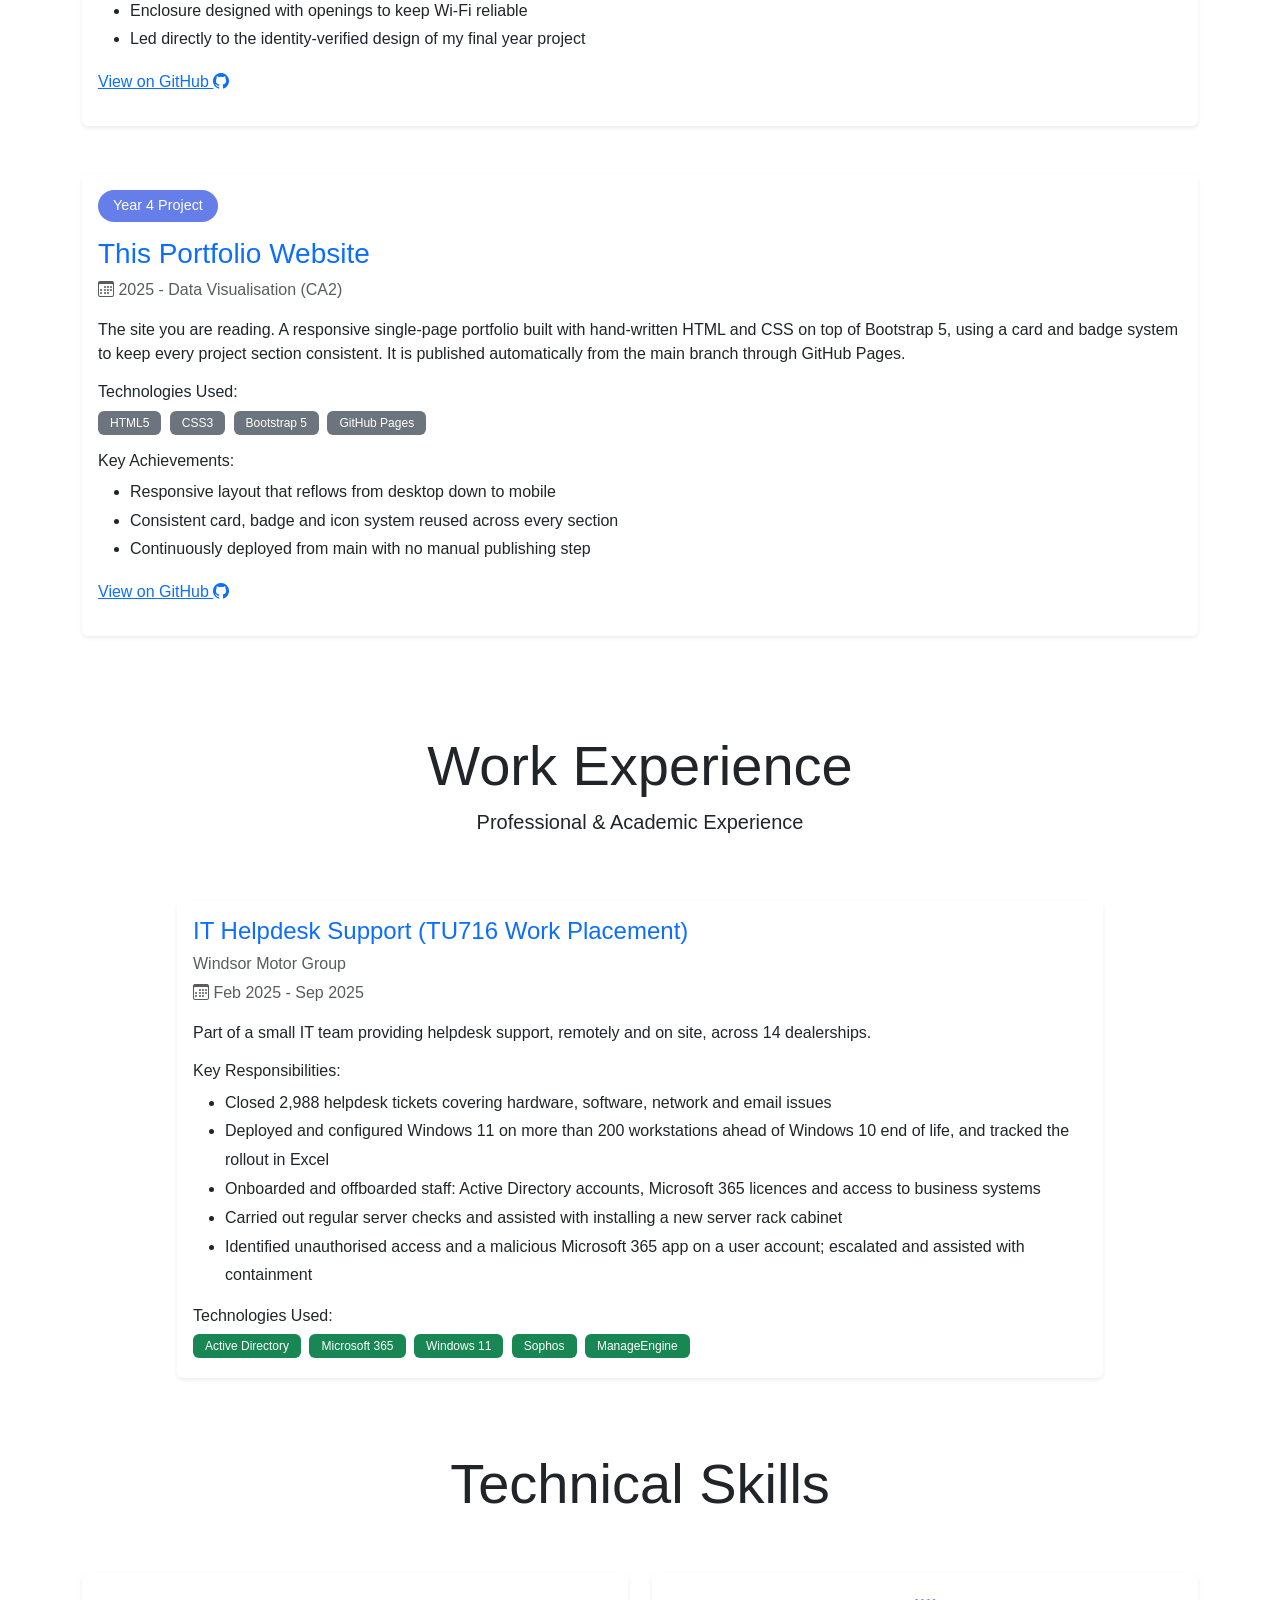
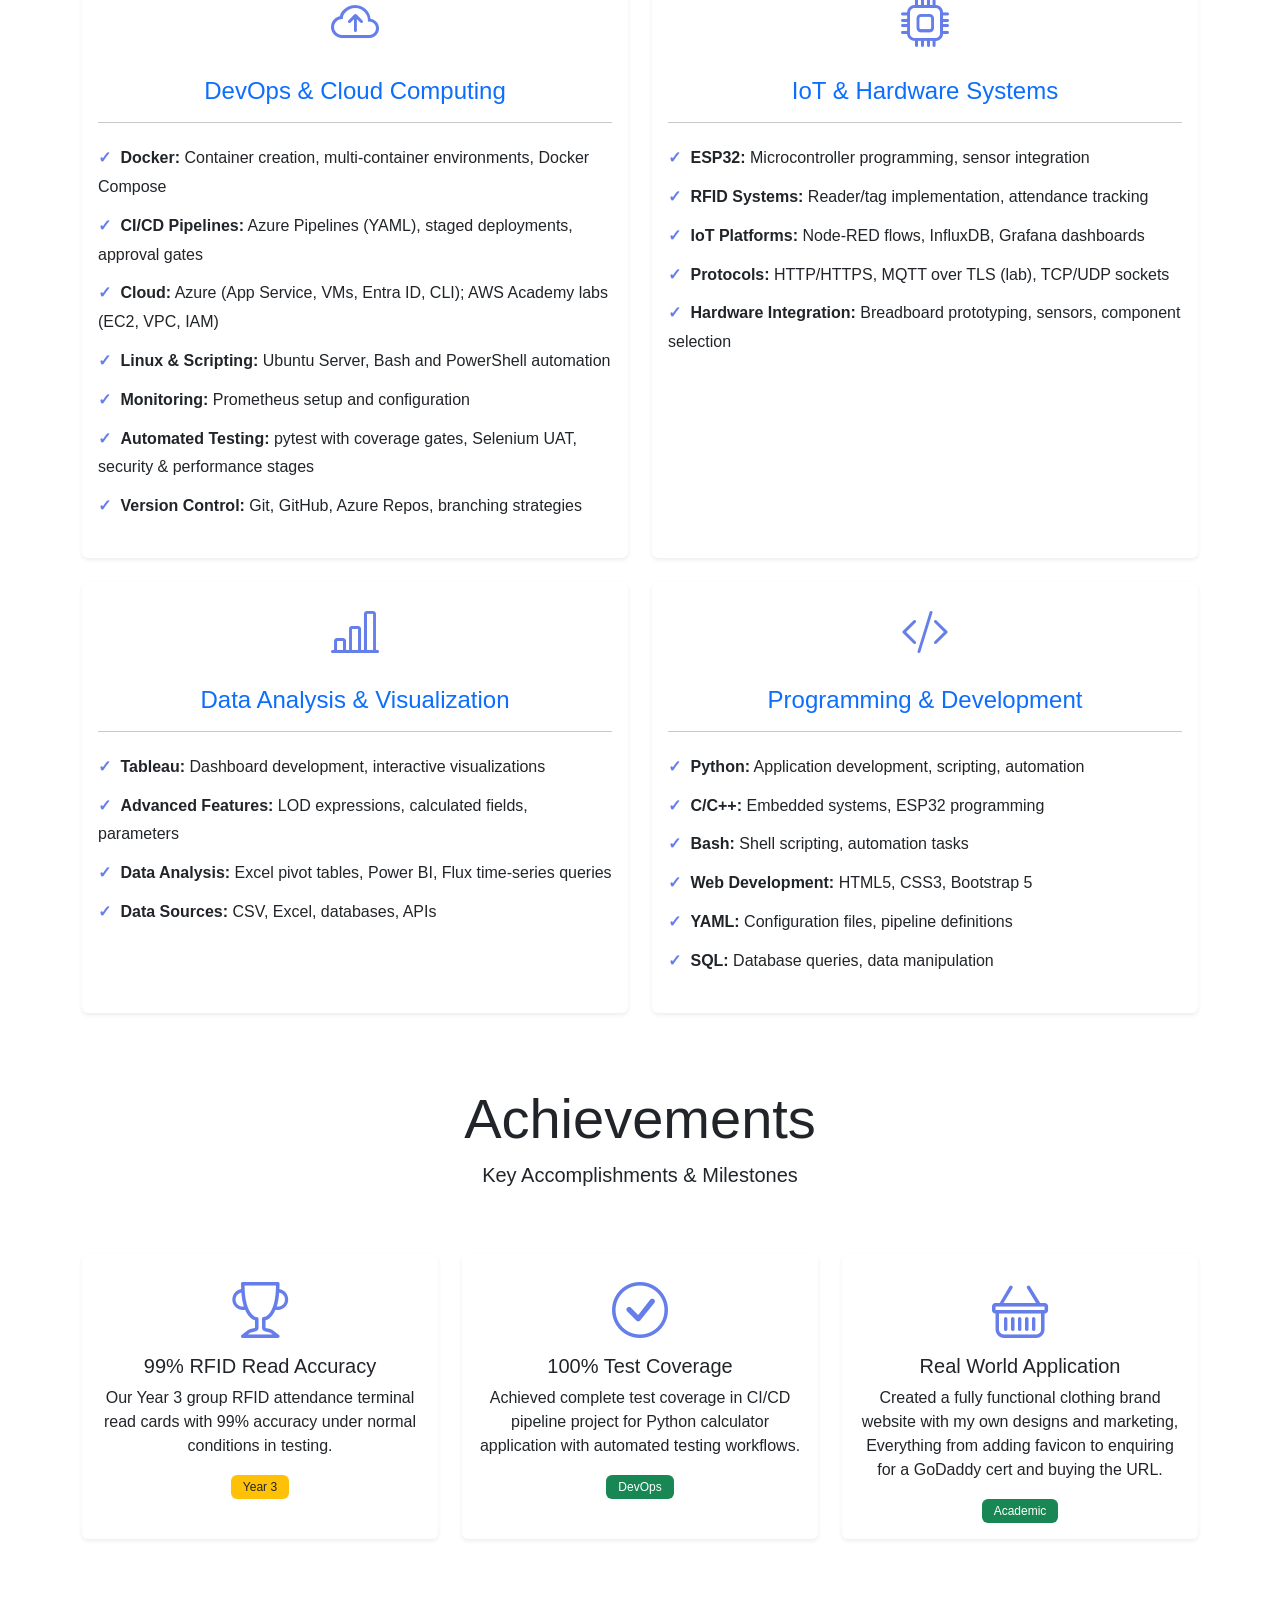
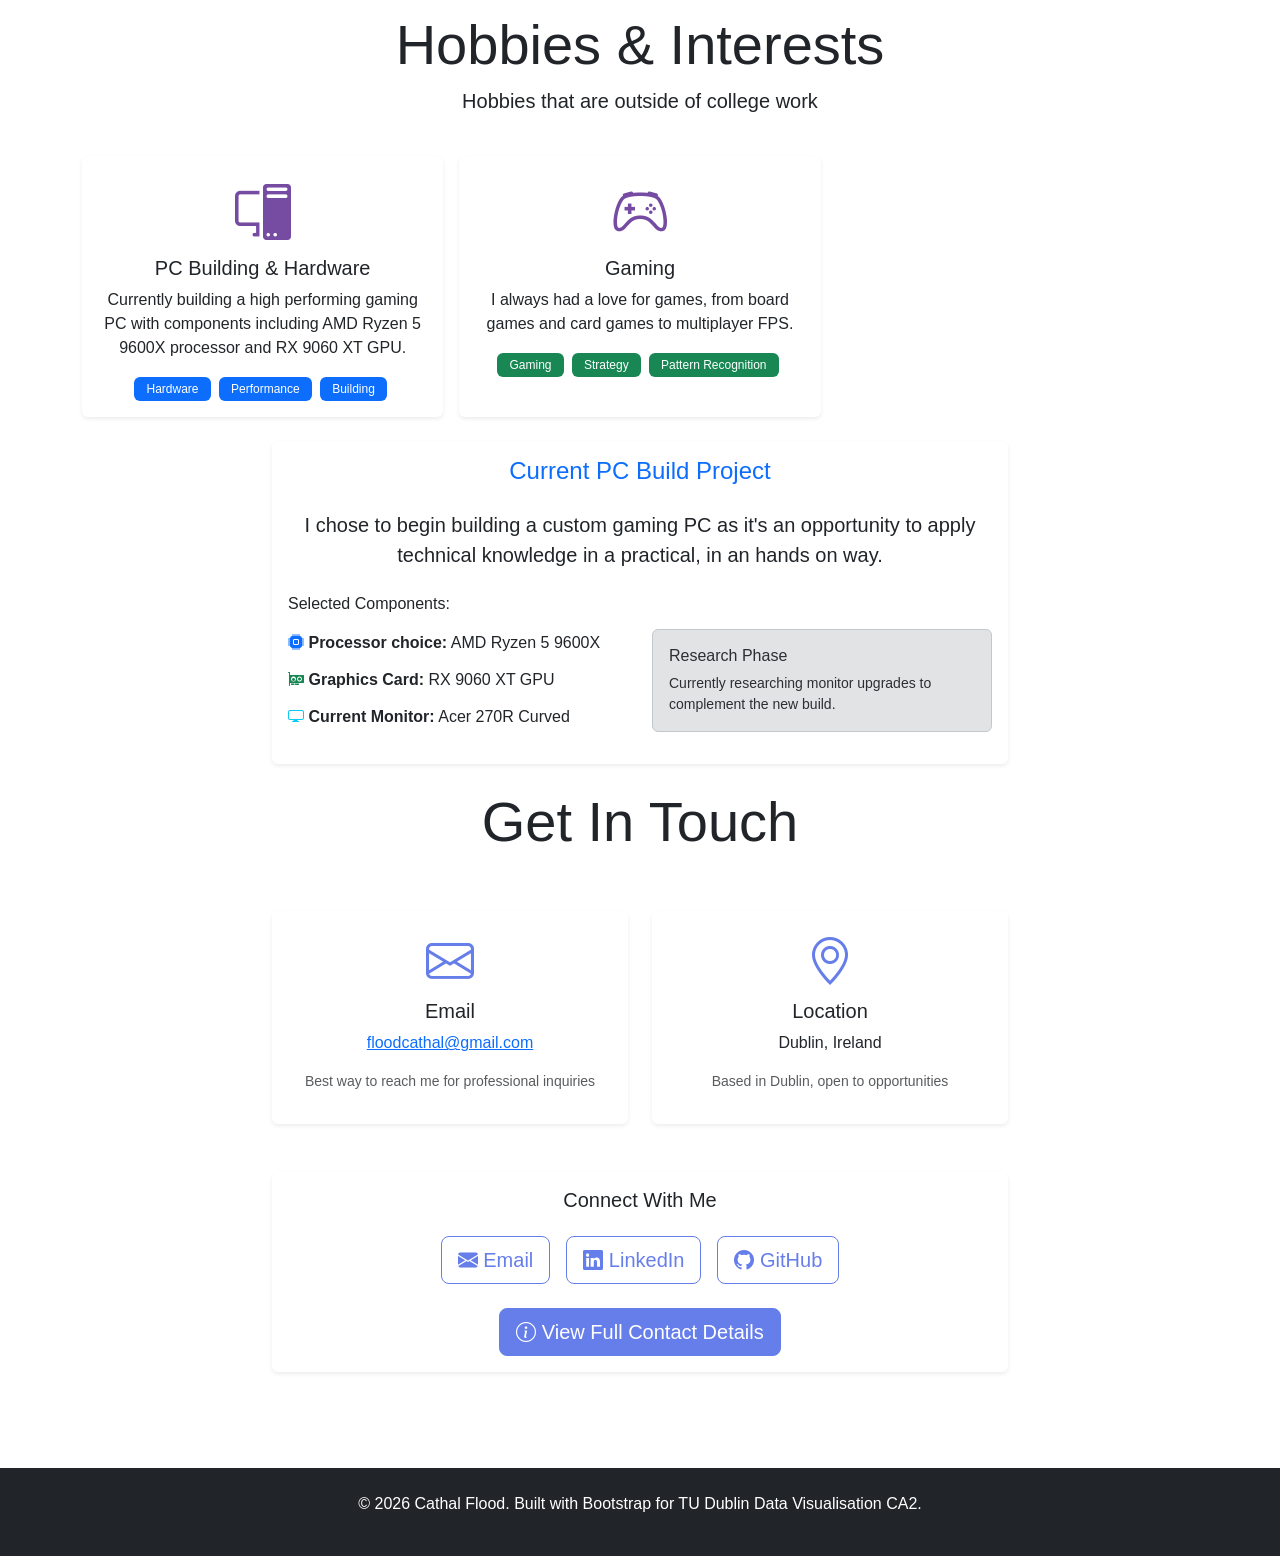
==== commit 16744eef: "feat: graduation photo hero and project screenshots - Hero background: graduation photo with a dark " ====
--- a/index.html
+++ b/index.html
@@ -441,6 +441,8 @@
                 <div class="col-lg-12">
                     <div class="card shadow-sm project-card">
                         <div class="card-body">
+                            <!--project screenshot -->
+                            <img src="images/ci-calculator-coverage.png" class="img-fluid mb-3 rounded project-img" alt="pytest run showing 8 tests passed and 100% statement coverage of calculator.py">
                             <!--badge pill for year 4 project -->
                             <div class="project-badge">Year 4 Project</div>
                             <h3 class="card-title text-primary">CI Pipeline for a Python Calculator</h3>
@@ -482,6 +484,8 @@
                 <div class="col-lg-12">
                     <div class="card shadow-sm project-card">
                         <div class="card-body">
+                            <!--project screenshot -->
+                            <img src="images/cicd-pipeline-stages.png" class="img-fluid mb-3 rounded project-img" alt="Azure DevOps run showing build, security, performance, test deploy, UAT, approval and production stages">
                             <div class="project-badge">Year 4 Project</div>
                             <h3 class="card-title text-primary">Multi-Stage CI/CD Pipeline with Automated Testing</h3>
                             <p class="text-muted mb-3"><i class="bi bi-calendar3"></i> 2025 - DevOps (CA3)</p>
@@ -523,6 +527,8 @@
                 <div class="col-lg-12">
                     <div class="card shadow-sm project-card">
                         <div class="card-body">
+                            <!--project screenshot -->
+                            <img src="images/rfid-enclosure.jpg" class="img-fluid mb-3 rounded project-img project-img-portrait" alt="Laser-cut wooden RFID terminal enclosure with a Scan Here window">
                             <!--baddge pill for year 3 project  -->
                             <div class="project-badge">Year 3 Project</div>
                             <!--card title-->
--- a/css/style.css
+++ b/css/style.css
@@ -0,0 +1,331 @@
+﻿/* CUSTOM STYLES FOR SINGLE-PAGE PORTFOLIO */
+
+/* General Body Styling */
+body {
+    font-family: 'Segoe UI', Tahoma, Geneva, Verdana, sans-serif;
+    scroll-behavior: smooth;
+    padding-top: 56px; /* Space for fixed navbar */
+}
+/* Profile Photo Styling */
+.profile-photo {
+    width: 150px;
+    height: 150px;
+    border-radius: 50%; /* Makes it circular */
+    object-fit: cover; /* Ensures image fits nicely */
+    border: 4px solid white; /* White border around photo */
+    box-shadow: 0 4px 8px rgba(0,0,0,0.3); /* Subtle shadow */
+}
+
+/* Responsive - smaller on mobile */
+@media (max-width: 768px) {
+    .profile-photo {
+        width: 100px;
+        height: 100px;
+    }
+}
+/* Navbar Styling */
+.navbar {
+    position: fixed; /* Changed from sticky to fixed */
+    top: 0;
+    width: 100%; /* Make sure it spans full width */
+    z-index: 1030; /* Ensure navbar stays on top of all content */
+    overflow: hidden;
+    box-shadow: 0 2px 4px rgba(0,0,0,0.1);
+}
+
+.navbar-brand {
+    font-weight: bold;
+    font-size: 1.5rem;
+}
+
+.nav-link {
+    transition: color 0.3s ease;
+}
+
+    .nav-link:hover {
+        color: #89CFF0 !important;
+    }
+
+/* Fix for sections scrolling under navbar */
+section {
+    scroll-margin-top: 80px; /* Offset for navbar height + spacing */
+}
+
+/* Hero section special handling */
+#home.hero-section {
+    scroll-margin-top: 0; /* No offset for hero */
+}
+
+/* Hero Section */
+.hero-section {
+    /* graduation photo with a dark overlay so the white text stays readable */
+    background: linear-gradient(rgba(10, 25, 45, 0.62), rgba(10, 25, 45, 0.62)),
+                url("../images/graduation.jpg") center 30% / cover no-repeat;
+    color: white;
+    padding: 150px 0 100px 0;
+    margin-top: -56px;
+}
+
+    .hero-section h1 {
+        font-size: 4rem;
+        margin-bottom: 20px;
+    }
+
+    .hero-section .lead {
+        font-size: 1.5rem;
+    }
+
+/* Section Styling */
+.section-padding {
+    padding: 80px 0;
+}
+
+.section-title {
+    color: #667eea;
+    font-weight: bold;
+    margin-bottom: 40px;
+}
+
+/* Cards */
+.card {
+    transition: transform 0.3s ease, box-shadow 0.3s ease;
+    border: none;
+}
+
+    .card:hover {
+        transform: translateY(-5px);
+        box-shadow: 0 10px 20px rgba(0,0,0,0.15);
+    }
+
+/* Module Cards */
+.module-card {
+    padding: 15px;
+    background: #f8f9fa;
+    border-radius: 8px;
+    height: 100%;
+}
+
+/* Project Cards */
+.project-card {
+    margin-bottom: 0;
+}
+
+.project-badge {
+    display: inline-block;
+    background: #667eea;
+    color: white;
+    padding: 5px 15px;
+    border-radius: 20px;
+    font-size: 0.9rem;
+    margin-bottom: 15px;
+}
+
+/* Skill Icons */
+.skill-icon {
+    font-size: 3rem;
+    color: #667eea;
+    margin-bottom: 15px;
+}
+
+.skill-card ul {
+    text-align: left;
+    list-style: none;
+    padding-left: 0;
+}
+
+.skill-card li {
+    padding: 5px 0;
+}
+
+    .skill-card li:before {
+        content: "✓ ";
+        color: #667eea;
+        font-weight: bold;
+        margin-right: 5px;
+    }
+
+/* Achievement Icons */
+.achievement-icon {
+    font-size: 3.5rem;
+    color: #667eea;
+    margin-bottom: 15px;
+}
+
+/* Hobby Icons */
+.hobby-icon {
+    font-size: 3.5rem;
+    color: #764ba2;
+    margin-bottom: 15px;
+}
+
+/* Social Links */
+.social-links .btn {
+    margin: 5px;
+}
+
+/* Modal Styling */
+.modal-body p {
+    margin-bottom: 15px;
+}
+
+.modal-body a {
+    color: #667eea;
+    text-decoration: none;
+}
+
+    .modal-body a:hover {
+        text-decoration: underline;
+    }
+
+/* Footer */
+footer {
+    margin-top: 0;
+}
+
+/* Buttons */
+.btn-primary {
+    background-color: #667eea;
+    border-color: #667eea;
+}
+
+    .btn-primary:hover {
+        background-color: #5568d3;
+        border-color: #5568d3;
+    }
+
+.btn-outline-primary {
+    color: #667eea;
+    border-color: #667eea;
+}
+
+    .btn-outline-primary:hover {
+        background-color: #667eea;
+        border-color: #667eea;
+        color: white;
+    }
+
+.btn-light {
+    background-color: white;
+    color: #667eea;
+    border: none;
+}
+
+    .btn-light:hover {
+        background-color: #f8f9fa;
+        color: #5568d3;
+    }
+
+/* Responsive Design */
+@media (max-width: 768px) {
+    .hero-section {
+        padding: 100px 0 60px 0;
+    }
+
+        .hero-section h1 {
+            font-size: 2.5rem;
+        }
+
+        .hero-section .lead {
+            font-size: 1.2rem;
+        }
+
+    .section-padding {
+        padding: 50px 0;
+    }
+
+    .navbar-collapse {
+        background-color: #343a40;
+        padding: 10px;
+        border-radius: 5px;
+        margin-top: 10px;
+    }
+}
+
+/* Smooth scrolling */
+html {
+    scroll-behavior: smooth;
+}
+
+/* Badge styling */
+.badge {
+    font-weight: 500;
+    padding: 6px 12px;
+}
+
+/* List styling */
+ul {
+    line-height: 1.8;
+}
+
+/* Timeline Styling for Achievements Page */
+.timeline {
+    position: relative;
+    padding: 20px 0;
+}
+
+.timeline-item {
+    position: relative;
+    padding-left: 60px;
+    padding-bottom: 30px;
+}
+
+    .timeline-item:last-child {
+        padding-bottom: 0;
+    }
+
+.timeline-badge {
+    position: absolute;
+    left: 0;
+    width: 40px;
+    height: 40px;
+    border-radius: 50%;
+    color: white;
+    display: flex;
+    align-items: center;
+    justify-content: center;
+    font-size: 0.8rem;
+    font-weight: bold;
+}
+
+.timeline-content {
+    padding: 15px;
+    background: #f8f9fa;
+    border-radius: 8px;
+}
+
+    .timeline-content h6 {
+        margin-bottom: 8px;
+        color: #667eea;
+    }
+
+/* Contact Icons */
+.contact-icon {
+    font-size: 3rem;
+    color: #667eea;
+    margin-bottom: 15px;
+}
+
+.contact-card:hover {
+    border-color: #667eea;
+}
+
+/* Quick Link Icons */
+.quick-link-icon {
+    font-size: 4rem;
+    color: #667eea;
+    margin-bottom: 20px;
+}
+
+/* Project screenshots: keep them a sensible size inside full-width cards */
+.project-img {
+    display: block;
+    max-height: 420px;
+    width: auto;
+    margin-left: auto;
+    margin-right: auto;
+    border: 1px solid #dee2e6;
+}
+
+.project-img-portrait {
+    max-height: 380px;
+}
